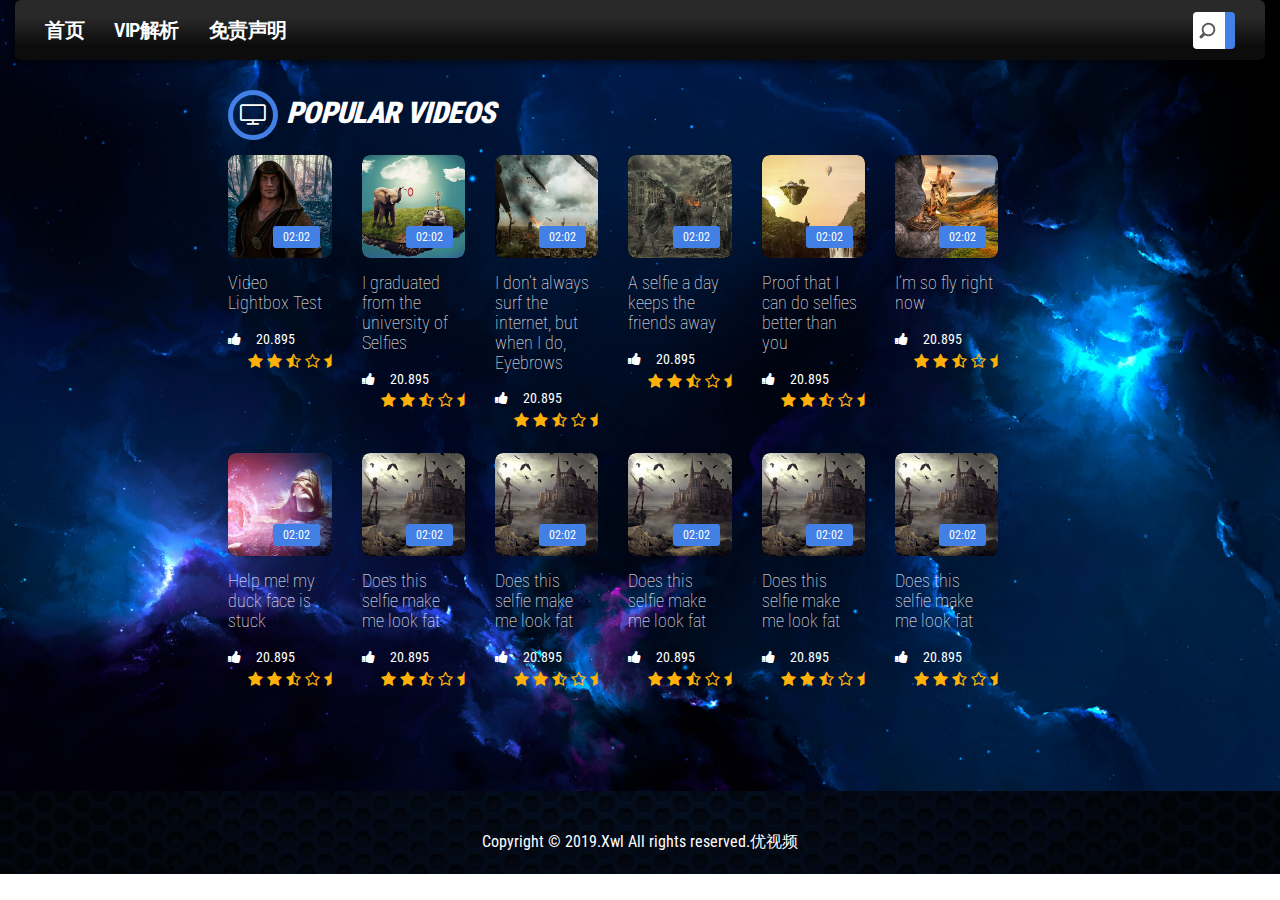
==== index.html @ 3671f860 "init" ====
﻿<!DOCTYPE html>
<html lang="en">
	<head>
		<meta charset="utf-8">
		<meta name="viewport" content="width=device-width, initial-scale=1">
		<meta name="description" content="">
		<meta name="author" content="OrcasThemes">
		<meta http-equiv="X-UA-Compatible" content="IE=Edge" />
		<title>Home</title>
		<!-- Bootstrap core CSS -->
		<link href="css/bootstrap.css" rel="stylesheet">
		<!-- Custom styles for this template -->
		<link rel="stylesheet" href="css/screen.css">
		<link rel="stylesheet" href="css/animation.css">
		<!--[if IE 7]>

		<![endif]-->
		<link rel="stylesheet" href="css/font-awesome.css">
		<!--[if lt IE 8]>
		<link rel="stylesheet" href="css/ie.css" type="text/css" media="screen, projection">
		<![endif]-->
		<link href="css/lity.css" rel="stylesheet">
	</head>
	<body>
		<!-- HOME 1 -->
		<div id="home1" class="container-fluid standard-bg">
		<!--<div id="home1" class="container-fluid">-->
		 <!-- HEADER -->
		 <!--<div class="row header-top">-->
			<!--<div class="col-lg-3 col-md-6 col-sm-5 col-xs-8">-->
			   <!--<a class="main-logo" href="#"><img src="img/main-logo.png" class="main-logo img-responsive" alt="Muvee Reviews" title="Muvee Reviews"></a>-->
			<!--</div>-->
		 <!--</div>-->
		 <!-- MENU -->
		 <div class="row home-mega-menu ">
			<div class="col-md-12">
			   <nav class="navbar navbar-default">
				  <div class="navbar-header">
					 <button class="navbar-toggle" type="button" data-toggle="collapse" data-target=".js-navbar-collapse">
					 <span class="sr-only">Toggle navigation</span>
					 <span class="icon-bar"></span>
					 <span class="icon-bar"></span>
					 <span class="icon-bar"></span>
					 </button>
				  </div>
				  <div class="collapse navbar-collapse js-navbar-collapse megabg dropshd ">
					 <ul class="nav navbar-nav">
						<li><a href="index.html">首页</a></li>
						<li><a href="single-video.html">VIP解析</a></li>
						<li><a href="single-page.html">免责声明</a></li>
					 </ul>
					 <div class="search-block">
						<form>
						   <input type="search" placeholder="Search">
						</form>
					 </div>
				  </div>
				  <!-- /.nav-collapse -->
			   </nav>
			</div>
		 </div>
		 <!-- CORE -->
		 <div class="row">
			<!-- SIDEBAR -->
			<div class="col-lg-2 col-md-4 hidden-sm hidden-xs">
				<!-- ad_left -->
			</div>
			<!-- HOME MAIN POSTS -->
			<div class="col-lg-10 col-md-8">
			   <section id="home-main">
				  <h2 class="icon"><i class="fa fa-television" aria-hidden="true"></i>popular videos</h2>
				  <div class="row">
					 <!-- ARTICLES -->
					 <div class="col-lg-9 col-md-12 col-sm-12">
						<div class="row auto-clear">
						   <article class="col-lg-2 col-md-6 col-sm-4">
							  <!-- POST L size -->
							  <div class="post post-medium">
								 <div class="thumbr">
									<a class="afterglow post-thumb" href="" data-lity>
									   <span class="play-btn-border" title="Play"><i class="fa fa-play-circle headline-round" aria-hidden="true"></i></span>
									   <div class="cactus-note ct-time font-size-1"><span>02:02</span></div>
									   <img class="img-responsive" src="img/thumbs/thumb-s.jpg" alt="#">
									</a>
								 </div>
								 <div class="infor">
									<h4>
									   <a class="title" href="#">Video Lightbox Test</a>
									</h4>
									<span class="posts-txt" title="Posts from Channel"><i class="fa fa-thumbs-up" aria-hidden="true"></i>20.895</span>
									<div class="ratings">
									   <i class="fa fa-star" aria-hidden="true"></i>
									   <i class="fa fa-star" aria-hidden="true"></i>
									   <i class="fa fa-star-half-o" aria-hidden="true"></i>
									   <i class="fa fa-star-o"></i>
									   <i class="fa fa-star-half"></i>
									</div>
								 </div>
							  </div>
						   </article>
						   <article class="col-lg-2 col-md-6 col-sm-4">
							  <!-- POST L size -->
							  <div class="post post-medium">
								 <div class="thumbr">
									<a class="post-thumb" href="" data-lity>
									   <span class="play-btn-border" title="Play"><i class="fa fa-play-circle headline-round" aria-hidden="true"></i></span>
									   <div class="cactus-note ct-time font-size-1"><span>02:02</span></div>
									   <img class="img-responsive" src="img/thumbs/thumb-s2.jpg" alt="#">
									</a>
								 </div>
								 <div class="infor">
									<h4>
									   <a class="title" href="#">I graduated from the university of Selfies</a>
									</h4>
									<span class="posts-txt" title="Posts from Channel"><i class="fa fa-thumbs-up" aria-hidden="true"></i>20.895</span>
									<div class="ratings">
									   <i class="fa fa-star" aria-hidden="true"></i>
									   <i class="fa fa-star" aria-hidden="true"></i>
									   <i class="fa fa-star-half-o" aria-hidden="true"></i>
									   <i class="fa fa-star-o"></i>
									   <i class="fa fa-star-half"></i>
									</div>
								 </div>
							  </div>
						   </article>
						   <article class="col-lg-2 col-md-6 col-sm-4">
							  <!-- POST L size -->
							  <div class="post post-medium">
								 <div class="thumbr">
									<a class="post-thumb" href="" data-lity>
									   <span class="play-btn-border" title="Play"><i class="fa fa-play-circle headline-round" aria-hidden="true"></i></span>
									   <div class="cactus-note ct-time font-size-1"><span>02:02</span></div>
									   <img class="img-responsive" src="img/thumbs/thumb-s3.jpg" alt="#">
									</a>
								 </div>
								 <div class="infor">
									<h4>
									   <a class="title" href="#">I don’t always surf the internet, but when I do, Eyebrows</a>
									</h4>
									<span class="posts-txt" title="Posts from Channel"><i class="fa fa-thumbs-up" aria-hidden="true"></i>20.895</span>
									<div class="ratings">
									   <i class="fa fa-star" aria-hidden="true"></i>
									   <i class="fa fa-star" aria-hidden="true"></i>
									   <i class="fa fa-star-half-o" aria-hidden="true"></i>
									   <i class="fa fa-star-o"></i>
									   <i class="fa fa-star-half"></i>
									</div>
								 </div>
							  </div>
						   </article>
						   <article class="col-lg-2 col-md-6 col-sm-4">
							  <!-- POST L size -->
							  <div class="post post-medium">
								 <div class="thumbr">
									<a class="post-thumb" href="" data-lity>
									   <span class="play-btn-border" title="Play"><i class="fa fa-play-circle headline-round" aria-hidden="true"></i></span>
									   <div class="cactus-note ct-time font-size-1"><span>02:02</span></div>
									   <img class="img-responsive" src="img/thumbs/thumb-s4.jpg" alt="#">
									</a>
								 </div>
								 <div class="infor">
									<h4>
									   <a class="title" href="#">A selfie a day keeps the friends away</a>
									</h4>
									<span class="posts-txt" title="Posts from Channel"><i class="fa fa-thumbs-up" aria-hidden="true"></i>20.895</span>
									<div class="ratings">
									   <i class="fa fa-star" aria-hidden="true"></i>
									   <i class="fa fa-star" aria-hidden="true"></i>
									   <i class="fa fa-star-half-o" aria-hidden="true"></i>
									   <i class="fa fa-star-o"></i>
									   <i class="fa fa-star-half"></i>
									</div>
								 </div>
							  </div>
						   </article>
						   <article class="col-lg-2 col-md-6 col-sm-4">
							  <!-- POST L size -->
							  <div class="post post-medium">
								 <div class="thumbr">
									<a class="post-thumb" href="" data-lity>
									   <span class="play-btn-border" title="Play"><i class="fa fa-play-circle headline-round" aria-hidden="true"></i></span>
									   <div class="cactus-note ct-time font-size-1"><span>02:02</span></div>
									   <img class="img-responsive" src="img/thumbs/thumb-s5.jpg" alt="#">
									</a>
								 </div>
								 <div class="infor">
									<h4>
									   <a class="title" href="#">Proof that I can do selfies better than you</a>
									</h4>
									<span class="posts-txt" title="Posts from Channel"><i class="fa fa-thumbs-up" aria-hidden="true"></i>20.895</span>
									<div class="ratings">
									   <i class="fa fa-star" aria-hidden="true"></i>
									   <i class="fa fa-star" aria-hidden="true"></i>
									   <i class="fa fa-star-half-o" aria-hidden="true"></i>
									   <i class="fa fa-star-o"></i>
									   <i class="fa fa-star-half"></i>
									</div>
								 </div>
							  </div>
						   </article>
						   <article class="col-lg-2 col-md-6 col-sm-4">
							  <!-- POST L size -->
							  <div class="post post-medium">
								 <div class="thumbr">
									<a class="post-thumb" href="" data-lity>
									   <span class="play-btn-border" title="Play"><i class="fa fa-play-circle headline-round" aria-hidden="true"></i></span>
									   <div class="cactus-note ct-time font-size-1"><span>02:02</span></div>
									   <img class="img-responsive" src="img/thumbs/thumb-s6.jpg" alt="#">
									</a>
								 </div>
								 <div class="infor">
									<h4>
									   <a class="title" href="#">I’m so fly right now</a>
									</h4>
									<span class="posts-txt" title="Posts from Channel"><i class="fa fa-thumbs-up" aria-hidden="true"></i>20.895</span>
									<div class="ratings">
									   <i class="fa fa-star" aria-hidden="true"></i>
									   <i class="fa fa-star" aria-hidden="true"></i>
									   <i class="fa fa-star-half-o" aria-hidden="true"></i>
									   <i class="fa fa-star-o"></i>
									   <i class="fa fa-star-half"></i>
									</div>
								 </div>
							  </div>
						   </article>
						   <article class="col-lg-2 col-md-6 col-sm-4">
							  <!-- POST L size -->
							  <div class="post post-medium">
								 <div class="thumbr">
									<a class="post-thumb" href="" data-lity>
									   <span class="play-btn-border" title="Play"><i class="fa fa-play-circle headline-round" aria-hidden="true"></i></span>
									   <div class="cactus-note ct-time font-size-1"><span>02:02</span></div>
									   <img class="img-responsive" src="img/thumbs/thumb-s7.jpg" alt="#">
									</a>
								 </div>
								 <div class="infor">
									<h4>
									   <a class="title" href="#">Help me! my duck face is stuck</a>
									</h4>
									<span class="posts-txt" title="Posts from Channel"><i class="fa fa-thumbs-up" aria-hidden="true"></i>20.895</span>
									<div class="ratings">
									   <i class="fa fa-star" aria-hidden="true"></i>
									   <i class="fa fa-star" aria-hidden="true"></i>
									   <i class="fa fa-star-half-o" aria-hidden="true"></i>
									   <i class="fa fa-star-o"></i>
									   <i class="fa fa-star-half"></i>
									</div>
								 </div>
							  </div>
						   </article>
						   <article class="col-lg-2 col-md-6 col-sm-4">
							  <!-- POST L size -->
							  <div class="post post-medium">
								 <div class="thumbr">
									<a class="post-thumb" href="" data-lity>
									   <span class="play-btn-border" title="Play"><i class="fa fa-play-circle headline-round" aria-hidden="true"></i></span>
									   <div class="cactus-note ct-time font-size-1"><span>02:02</span></div>
									   <img class="img-responsive" src="img/thumbs/thumb-s8.jpg" alt="#">
									</a>
								 </div>
								 <div class="infor">
									<h4>
									   <a class="title" href="#">Does this selfie make me look fat</a>
									</h4>
									<span class="posts-txt" title="Posts from Channel"><i class="fa fa-thumbs-up" aria-hidden="true"></i>20.895</span>
									<div class="ratings">
									   <i class="fa fa-star" aria-hidden="true"></i>
									   <i class="fa fa-star" aria-hidden="true"></i>
									   <i class="fa fa-star-half-o" aria-hidden="true"></i>
									   <i class="fa fa-star-o"></i>
									   <i class="fa fa-star-half"></i>
									</div>
								 </div>
							  </div>
						   </article>
						   <article class="col-lg-2 col-md-6 col-sm-4">
							  <!-- POST L size -->
							  <div class="post post-medium">
								 <div class="thumbr">
									<a class="post-thumb" href="" data-lity>
									   <span class="play-btn-border" title="Play"><i class="fa fa-play-circle headline-round" aria-hidden="true"></i></span>
									   <div class="cactus-note ct-time font-size-1"><span>02:02</span></div>
									   <img class="img-responsive" src="img/thumbs/thumb-s8.jpg" alt="#">
									</a>
								 </div>
								 <div class="infor">
									<h4>
									   <a class="title" href="#">Does this selfie make me look fat</a>
									</h4>
									<span class="posts-txt" title="Posts from Channel"><i class="fa fa-thumbs-up" aria-hidden="true"></i>20.895</span>
									<div class="ratings">
									   <i class="fa fa-star" aria-hidden="true"></i>
									   <i class="fa fa-star" aria-hidden="true"></i>
									   <i class="fa fa-star-half-o" aria-hidden="true"></i>
									   <i class="fa fa-star-o"></i>
									   <i class="fa fa-star-half"></i>
									</div>
								 </div>
							  </div>
						   </article>
						   <article class="col-lg-2 col-md-6 col-sm-4">
							  <!-- POST L size -->
							  <div class="post post-medium">
								 <div class="thumbr">
									<a class="post-thumb" href="" data-lity>
									   <span class="play-btn-border" title="Play"><i class="fa fa-play-circle headline-round" aria-hidden="true"></i></span>
									   <div class="cactus-note ct-time font-size-1"><span>02:02</span></div>
									   <img class="img-responsive" src="img/thumbs/thumb-s8.jpg" alt="#">
									</a>
								 </div>
								 <div class="infor">
									<h4>
									   <a class="title" href="#">Does this selfie make me look fat</a>
									</h4>
									<span class="posts-txt" title="Posts from Channel"><i class="fa fa-thumbs-up" aria-hidden="true"></i>20.895</span>
									<div class="ratings">
									   <i class="fa fa-star" aria-hidden="true"></i>
									   <i class="fa fa-star" aria-hidden="true"></i>
									   <i class="fa fa-star-half-o" aria-hidden="true"></i>
									   <i class="fa fa-star-o"></i>
									   <i class="fa fa-star-half"></i>
									</div>
								 </div>
							  </div>
						   </article>
						   <article class="col-lg-2 col-md-6 col-sm-4">
							  <!-- POST L size -->
							  <div class="post post-medium">
								 <div class="thumbr">
									<a class="post-thumb" href="" data-lity>
									   <span class="play-btn-border" title="Play"><i class="fa fa-play-circle headline-round" aria-hidden="true"></i></span>
									   <div class="cactus-note ct-time font-size-1"><span>02:02</span></div>
									   <img class="img-responsive" src="img/thumbs/thumb-s8.jpg" alt="#">
									</a>
								 </div>
								 <div class="infor">
									<h4>
									   <a class="title" href="#">Does this selfie make me look fat</a>
									</h4>
									<span class="posts-txt" title="Posts from Channel"><i class="fa fa-thumbs-up" aria-hidden="true"></i>20.895</span>
									<div class="ratings">
									   <i class="fa fa-star" aria-hidden="true"></i>
									   <i class="fa fa-star" aria-hidden="true"></i>
									   <i class="fa fa-star-half-o" aria-hidden="true"></i>
									   <i class="fa fa-star-o"></i>
									   <i class="fa fa-star-half"></i>
									</div>
								 </div>
							  </div>
						   </article>
						   <article class="col-lg-2 col-md-6 col-sm-4">
							  <!-- POST L size -->
							  <div class="post post-medium">
								 <div class="thumbr">
									<a class="post-thumb" href="" data-lity>
									   <span class="play-btn-border" title="Play"><i class="fa fa-play-circle headline-round" aria-hidden="true"></i></span>
									   <div class="cactus-note ct-time font-size-1"><span>02:02</span></div>
									   <img class="img-responsive" src="img/thumbs/thumb-s8.jpg" alt="#">
									</a>
								 </div>
								 <div class="infor">
									<h4>
									   <a class="title" href="#">Does this selfie make me look fat</a>
									</h4>
									<span class="posts-txt" title="Posts from Channel"><i class="fa fa-thumbs-up" aria-hidden="true"></i>20.895</span>
									<div class="ratings">
									   <i class="fa fa-star" aria-hidden="true"></i>
									   <i class="fa fa-star" aria-hidden="true"></i>
									   <i class="fa fa-star-half-o" aria-hidden="true"></i>
									   <i class="fa fa-star-o"></i>
									   <i class="fa fa-star-half"></i>
									</div>
								 </div>
							  </div>
						   </article>
						</div>
						<div class="clearfix spacer"></div>
					 </div>
					 <!-- RIGHT ASIDE -->
					 <div class="col-lg-3 hidden-md col-sm-12 text-center top-sidebar">
						<!-- ad_right -->
					 </div>
				  </div>
			   </section>
			</div>
		 </div>
		</div>
		<!-- BOTTOM BANNER -->
		<div id="bottom-banner" class="container text-center" style="display: none;">
			<!-- ad_bottom -->
		</div>
		<!-- FOOTER -->
		<div id="footer" class="container-fluid footer-background">
		 <div class="container">
			<footer>
			   <div class="row copyright-bottom text-center">
				  <div class="col-md-12 text-center">
					 <p style="margin: 0">Copyright &copy; 2019.Xwl All rights reserved.<a target="_blank" href="http://www.yoviptv.com">优视频</a></p>
				  </div>
			   </div>
			</footer>
		 </div>
		</div>
		<!-- JAVA SCRIPT -->
		<!-- jQuery (necessary for Bootstrap's JavaScript plugins) -->
		<script src="js/jquery-1.12.1.min.js"></script>
		<script src="js/bootstrap.min.js"></script>
		<script src="js/lity.js"></script>
		<script>
		 $(".nav .dropdown").hover(function() {
		   $(this).find(".dropdown-toggle").dropdown("toggle");
		 });
		</script>
	</body>
</html>
---- css/screen.css ----
@charset "utf-8";
/* CSS Document */
/* -----------------------------------------------------------------------
 OrcasThemes Muvee Reviews - Video Magazine Bootstrap HTML5 template 1.0.1
 &copy; Copyright 2017 - Design and Sitebuild
 Web - www.orcaslabs.com
 Envato Author - http://themeforest.net/user/orcasthemes
----------------------------------------------------------------------- */

/* screen.css */
@import url('https://fonts.googleapis.com/css?family=Roboto+Condensed:400,700|Roboto:400,500,700,900');

@font-face {
  font-family: 'FontAwesome';
  src: url('../font/fontawesome-webfont.eot?v=3.0.1');
  src: url('../font/fontawesome-webfont.eot?#iefix&v=3.0.1') format('embedded-opentype'),
    url('../font/fontawesome-webfont.woff?v=3.0.1') format('woff'),
    url('../font/fontawesome-webfont.ttf?v=3.0.1') format('truetype');
  font-weight: normal;
  font-style: normal;
}


/* COLOR SETUP */
:root {
  --primary-color: #4280e6;
  --secondary-color: #75a9ff;
  --third-color: #0d0d0d;
  --primary-bgcolor: #000;
  --ratingstars-color: #ffb109;
}

a {
    color: #fff;
    text-decoration: none;
	outline: none;
}

a:hover, a:active, a:focus {
  outline: none;
}

input::-moz-focus-inner { 
  border: 0; 
}

object, embed { 
  outline: 0;
}

.fa {
	
}

a:hover, a:focus {
    color: #fff;
    text-decoration: none;
}

/* BASE */
html, body { height: 100% !important; height:auto; margin: 0 auto;  background-color: var(--primary-bgcolor, #000);}
html { font-size:100%; }
body {font-size:16px;color:#fff;font-family: 'Roboto Condensed', sans-serif;background-color: #ffffff;text-decoration:none;margin:0;padding:0;}


h1,h2,h3,h4,h5,h6 {
	font-family: 'Roboto Condensed', sans-serif;
	font-weight:lighter;
}

h4 {
	margin:15px 0;
}

h2 {
	font-weight:900 !important;
	text-transform:uppercase;
	font-size:30px;
	letter-spacing: -0.6px;
	margin:10px 0;
	display:inline-block;
}

h2.title {	
	border-left:7px solid var(--primary-color);
	padding-left:10px;
	font-weight:900 !important;
    transform: skew(-15deg);
    -webkit-transform: skew(-15deg);
    -moz-transform: skew(-15deg);
    -o-transform: skew(-15deg);
    -ms-transform: skew(-15deg);
	text-transform:uppercase;
	font-size:30px;
	letter-spacing: -0.6px;
	margin:30px 0;
}

h2.icon {
	border-left:0;
	padding-left:0;
	font-weight:900 !important;
    transform: skew(-15deg);
    -webkit-transform: skew(-15deg);
    -moz-transform: skew(-15deg);
    -o-transform: skew(-15deg);
    -ms-transform: skew(-15deg);
	text-transform:uppercase;
	font-size:30px;
	letter-spacing: -0.6px;
	margin:0px 0px 15px 0;
}

h2.icon i {
	transform: skew(15deg);
    -webkit-transform: skew(15deg);
    -moz-transform: skew(15deg);
    -o-transform: skew(15deg);
    -ms-transform: skew(15deg);
	display:inline-block;
	border:5px solid var(--primary-color);
	font-size:24px !important;
	margin-right:10px;
	border-radius:50%;
	color:#fff;
	transition: all 0.1s linear 0s;
	padding-top:7px;
	vertical-align: middle;
	text-align:center;
	width:50px;
	height:50px;
}

h2.icon:hover i {
	border:5px solid var(--secondary-color);
}

aside h2.title {margin:15px 0;}

h2.main-head-title {display:block; margin-top:0; margin-left: 8px;}

/* CLEARFIX */
.clearfix:after {content : "."; display : block; clear : both; visibility : hidden; line-height : 0; height : 0;}

section {margin:10px 0; display:block;}
.spacer {height:1px; margin:10px 0; padding:10px 0; display:inline-block; width:100%;}

.dir-right {float:right;}

.header-top {
	/*
	background:#0d0d0d url('../img/backgrounds/top-background-img.jpg') no-repeat center top fixed;
    background-repeat: no-repeat;
	*/
	
	border-top: 5px solid var(--primary-color);
	padding-top:15px;
}

.main-logo {
	display:inline-block;
	margin-top:15px;
	margin-bottom:15px;
	
}

.banner-l {display:inline-block; text-align:center;}


/* BACKGROUNDS */
.standard-bg{
	padding-top:0px;
	/*background:#080b12 url('../img/backgrounds/blue-background-img.jpg') no-repeat center top fixed;*/
	background:#080b12 url('../img/bk1.jpg') no-repeat center top fixed;
    -webkit-background-size: cover;
    -moz-background-size: cover;
    background-size: cover;
    -o-background-size: cover;
	background-attachment: fixed;
    background-position: center;
    background-repeat: no-repeat;
	padding-bottom: 30px;
}

.channels-bg {
	background:#080b12 url('../img/backgrounds/bottom-bg-img.png') no-repeat center top fixed;
    background-repeat: no-repeat;
	background-size:cover;
	border-top: 5px solid var(--primary-color);
}

.footer-background {
	padding-top:80px;
	padding-bottom:80px;
	background:#080b12 url('../img/backgrounds/bottom-bg-img.png') no-repeat center center fixed;
    -webkit-background-size: cover;
    -moz-background-size: cover;
    background-size: cover;
    -o-background-size: cover;
	 background-attachment: fixed;
    background-position: center;
    background-repeat: no-repeat;
}

.featured-bg {
	padding-top:80px;
	padding-bottom:80px;
	background:#080b12 url('../img/backgrounds/bottom-bg-img.png') no-repeat center center fixed;
    -webkit-background-size: cover;
    -moz-background-size: cover;
    background-size: cover;
    -o-background-size: cover;
	 background-attachment: fixed;
    background-position: center;
    background-repeat: no-repeat;
}

.review-bg {
	background: #080b12 url('../img/backgrounds/review-background-img.jpg') no-repeat center top fixed;
    background-repeat: no-repeat;
}



#bottom-banner {padding:50px;}
#review aside {margin-top:0;}

/* MISC */
.ratings {
	display:block;
	color: var(--ratingstars-color);
	margin:20px 0;
}

.play-btn {
	padding:18px 20px;
	border-radius:50%;
	background: rgba(0, 0, 0, 0.4);
	display:inline-block;
	z-index:999;
	
	transition: all 0.1s linear 0s;
}

.play-btn-border {
	background: rgba(0, 0, 0, 0.6);
	border-radius:50%;
	padding:15px 0px;
	display:inline-block;
	z-index:2;
	opacity:0;
	position: absolute;
	left:50%;
	top:50%;
	transition: all 0.1s linear 0s;
	transform: translate(-50%, -50%) scale(1.4, 1.4);
}

.post:hover .play-btn-border {
	opacity:1;
	transform: translate(-50%, -50%) scale(1, 1);
}

.play-btn-border i:hover {
	border:5px solid var(--secondary-color);
	padding:10px 14px;
	border-radius:50%;
	color:#fff;
}

.fa-play-circle {
	color:#fff;
	border:10px;
	font-size:36px !important;
	transition: all 0.1s linear 0s;
}

.post:hover .fa-play-circle{
	color:#fff;
}

.post:hover .play-btn {
	background: rgba(0, 0, 0, 0.8);
	opacity:1;
} 

.skew-btn {
	font-family: 'Roboto Condensed', sans-serif;
	color:#0d0d0d;
	padding:5px 10px;
	background: var(--secondary-color);
	transform: skew(-15deg);
    -webkit-transform: skew(-15deg);
    -moz-transform: skew(-15deg);
    -o-transform: skew(-15deg);
    -ms-transform: skew(-15deg);
	text-transform:uppercase;
	font-size:14px;
	display:inline-block;
	font-weight:600;
	transition: all 0.1s linear 0s;
}


/* COMMENTS */
.widget-area {
	background-color: transparent;
	display:block;
}
.comment-box-control {
	display:inline-block;
	padding:15px;
	width:100%;
}
.status-upload {
	background-color: rgba(7,7,7, 0.7);
	display:inline-block;
	width: 100%;
	border-radius: 8px;
}
.status-upload form {
	float: left;
	width: 100%;
}
.status-upload form textarea {
	background: none repeat scroll 0 0 #fff;
	border: medium none;
	color: #777777;
	float: left;
	font-size: 16px;
	height: 142px;
	letter-spacing: 0.3px;
	padding: 20px;
	width: 100%;
	resize:vertical;
	outline:none;
	border: 1px solid #ddd;
}

.status-upload ul {
	float: left;
	list-style: none outside none;
	margin: 0;
	padding: 0;
	width: auto;
}
.status-upload ul > li {
	float: left;
	margin:5px;
}
.status-upload ul > li > a {
	color: #777777;
	display:inline-block;
	font-size: 16px;
	padding: 15px;
	text-align: center;
	-webkit-transition: all 0.4s ease 0s;
	-moz-transition: all 0.4s ease 0s;
	-ms-transition: all 0.4s ease 0s;
	-o-transition: all 0.4s ease 0s;
	transition: all 0.4s ease 0s;
	cursor: pointer;
	border-radius:50%;
	width:50px;
	height:50px;
}
.status-upload ul > li > a:hover {
	background-color: var(--primary-color);
	color: #fff;
	border-radius:100%;
}
.status-upload form button {
	border: medium none;
	color: #fff;
	font-size: 16px;
	letter-spacing: 0.3px;
	margin:0;
	padding: 10px 15px;
	border-radius:0;
	background: var(--primary-color);
	text-transform:uppercase;
	transition: all 0.1s linear 0s;
	border-radius:8px;
}

.status-upload form button:hover {
	background:#fff;
	color:#777777;
}



.status-upload form button > i {
	margin-right: 7px;
}

/* COMMENT PANELS */
.comment-posts {
	display:inline-block;
	width:100%;
	margin: 20px 0;
}
.comment-posts .thumbnail {
	padding:0;
	border-radius:0;
	background: transparent;
    border: 0;
}
.comment-posts article {
	margin-bottom:20px;
	display:inline-block;
}
.panel {
	border-radius:0;
	font-size:16px;
	color:#1a1a1a;
	border:none;
	border-radius:8px;
}
.panel-heading {
	border:none;
	border-radius:0;
	background: var(--primary-color) !important;
	color:#fff !important;
	border-radius:8px 8px 0 0;
}


.panel>.panel-heading:before{
	border-right-color:#ddd;
	border-width:8px;
}

.comment-posts img.user-photo  {border-radius:100%;}


/* CAROUSEL */
.carousel-control-box {position:relative; float:right;}
.carousel-control {text-shadow: 0 0 0; width:auto; position:relative; color:#fff; opacity:1;}
.carousel-control:hover, .carousel-control:focus {
	color: var(--secondary-color);
}
.carousel-control i {font-size:24px;}
.carousel-control.left, .carousel-control.right {background:rgba(0, 0, 0, 0) none repeat scroll 0 0; margin:0 10px;}
.carousel {display:block; margin:20px 0;}
.carousel-indicators {width:auto; margin:20px 0 !important; padding:0; float: left; position:absolute; left:-40px; top:40%;}

.carousel-indicators li {display:block; margin:5px 0; height:12px; width:12px;}
.carousel-inner {margin:15px 0 30px 0; display:inline-block; 
    padding-right: 10px;
    padding-left: 10px;}
.carousel-indicators li {border:3px solid var(--primary-color);  transition: all 0.1s linear 0s;}
.carousel-indicators .active {border:3px solid var(--secondary-color); margin:5px 0; background:transparent;}

.carousel-inner .item {padding-top: 10px;}

/* CHANNELS ****************/
.posts-channel {
	color:#fff;
	font-size:14px;
	text-align:left;
}

.posts-channel i {
	color: var(--primary-color);
	padding-right:15px;
}

.-right-posts .thumbr {
	width:50%;
}

.mbm {margin-bottom:20px;}


/* POSTS *******************/


#home-main2 article:nth-child(3n+1) {
    clear: left;
}

#home-main3 article:nth-child(3n+1) {
    clear: left;
}

#home-main4 article:nth-child(6n+1) {
    clear: left;
}

#home-main5 article:nth-child(6n+1) {
    clear: left;
}



#home-main article,
#home-main2 article,
#home-main3 article,
#home-main4 article,
#home-main5 article,
#channels article,
#main-reviews article {margin-bottom:20px;}
#home-carousel {margin-top:0;}
#home-carousel .carousel-inner {margin-top:0;}
#home-carousel .carousel-control-box {
    position: absolute;
    z-index: 20;
    right: 0;
    padding: 25px;
}

a.title {opacity:1; transition: all 0.1s linear 0s;}
a.title:hover {opacity:0.6}


a.post-thumb {
    background-color: #000000;
    display: block;
    overflow: hidden;
	position:relative;
	border-radius:8px;
	-webkit-transform: translate3d(0,0,0);
	-moz-transform: translate3d(0,0,0);
	-ms-transform: translate3d(0,0,0);
	-o-transform: translate3d(0,0,0);
	transform: translate3d(0,0,0);
}
.post {transition: all 0.1s linear 0s;}
.post:hover img { opacity: 0.4; -moz-opacity:0.4; -webkit-opacity:0.4; filter: alpha(opacity=40); transform: scale(1.2); border-radius: 8px; }
.post img {opacity: 1; transition: all 0.1s linear 0s;}
.thumbr img { width: 100%; border-radius: 8px;

}



.post:hover  .thumbr {transition: all 0.1s linear 0s; z-index:999; transform: scale(1.02); }

.post:hover .thumbr {
	-webkit-box-shadow: 0px 30px 13px -21px rgba(0,0,0,1);
	-moz-box-shadow: 0px 30px 13px -21px rgba(0,0,0,1);
	box-shadow: 0px 30px 13px -21px rgba(0,0,0,1);
}

.headline-round {
	border:5px solid var(--primary-color);
	padding:10px 14px;
	border-radius:50%;
	color:#fff;
}

.posts-txt {color:#fff; font-size:14px; text-align:left; }
.posts-txt i {color:#fff; padding-right:15px; }
.fa-thumbs-up { color:#fff;}
.infor .ratings {float:right; display:inline-block; margin:0;}

/* VIDEO TIME */
.cactus-note.ct-time {
    left: auto;
    margin-left: auto;
    margin-right: 12px;
    right: 0;
	font-size:12px;
}

.cactus-note {
    background-color: var(--primary-color);
    bottom: 0;
    color: #fff;
    left: 0;
    line-height: 1;
    margin-bottom: 10px;
    margin-left: 10px;
	margin-right:15px;
    padding: 5px 10px;
    position: absolute;
	z-index:500;
	border-radius:3px;
}

/* MAIN ROLL */
#editor-choice article { margin-bottom:40px;}
#editor-choice article:nth-child(2n+1) { clear: left;}
#main-roll-1 h2 {margin-top:0;}
#myCarousel3 h2 {margin-top:0;}
.tab-pane .post {margin-bottom:40px;}

.reviews .thumbr {
    border-radius: 100%;
    border:7px solid var(--primary-color);
	overflow:hidden;
	background-size: cover;
}

.reviews .thumbr:hover {
    border-radius: 100%;
    border:7px solid var(--secondary-color);
	overflow:hidden;
	transform: scale(1);
}

.reviews .thumbr img {
	display:block;
	min-width: 100%;
    min-height: 100%;
	border-radius:100%;
	overflow:hidden;
}

.review-number {
	position:absolute;
	color:#fff;
	font-size:24px;
	font-weight:600;
	padding:15px 0px;
	display:inline-block;
	z-index:999;
	opacity:0;
	position: absolute;
	left:43%;
	top:37%;
	transition: all 0.2s linear 0s;
}

.post:hover .review-number {opacity:1;}
.reviews .post {text-align:center; }
.reviews .post .infor .ratings {float:none;}
.flag i {position:absolute; left:-26px; top:-7px;}
.flag1 {border-left: 30px solid var(--secondary-color);}
.flag {
    border-bottom: 30px solid transparent;
    border-left: 30px solid var(--secondary-color);
    border-top: 30px solid transparent;
    height: 0;
    width: 0;
	position: absolute;
    top: 40px;
    z-index: 100;
}

/* BANNERS */
.banner-md {margin:25px 0; display:block;}
#featured-video h2.title {border-left:7px solid var(--secondary-color);}
#main, #tabs, #footer {padding:20px 0;}

/* BOOTSTRAP TABS */
.nav-tabs > li.active > a, .nav-tabs > li.active > a:hover, .nav-tabs > li.active > a:focus {
	background:transparent;
	border:0;
	color:#fff;
}

.nav-tabs > li.active > a h2.title, .nav-tabs > li.active > a:hover h2.title, .nav-tabs > li.active > a:focus h2.title {
	border-left:7px solid var(--secondary-color);
}

.nav-tabs > li {
	float:none;
	display:inline-block;
}
.nav-tabs > li > a {
	border:0;
	color:#fff;
	border-radius:0;
	transition: all 0.1s linear 0s;
}
.nav-tabs > li > a:hover, .nav-tabs > li > a:focus {
	background:transparent;
	border:0;
}

.nav-tabs > li > a > h2.title {
	transition: all 0.1s linear 0s;
}
.nav-tabs > li > a:hover h2.title {
	border-left:7px solid var(--secondary-color);
	color: var(--secondary-color);
}
.nav-tabs {
	border:0;
}

.dark-bg {
	background-color: rgba(7,7,7, 0.7);
}




/* FOOTER */
footer .post-medium {margin-bottom:20px;}
ul.footer-menu-links { list-style: outside none none;margin: 25px 0; padding: 0;}
ul.footer-menu-links li::before { color: #8e8e8e; font-size: 11px; padding-right: 20px;}
ul.footer-menu-links li {margin-bottom: 30px;}
ul.footer-menu-links li a {
    color: #fff;
    text-decoration: none;
	font-family: 'Roboto Condensed', sans-serif;
	font-weight:500;
	text-transform:uppercase;
	transition: all 0.1s linear 0s;
}
ul.footer-menu-links li:hover a,
ul.footer-menu-links li:hover::before {color: var(--secondary-color);}

ul.footer-tags {display:block; list-style:none; padding:0; margin: 10px 0;}
ul.footer-tags li {display:inline-block; background:#373737; margin:5px; padding:6px 12px; border-radius:4px;}
ul.footer-tags li a { color:#fff;  font-size:14px; line-height: 18px; text-decoration:none; text-align:center;}
ul.footer-tags li:hover {background: var(--secondary-color); text-decoration:none; transition: all 0.1s linear 0s;}

.footer-logo {margin-left:40%;display:block;margin-top:30px;margin-bottom:30px;}
.copyright-bottom {padding-top:20px;}



.navbar-nav {margin:0;}

.home-mega-menu .social {float:right; margin:10px;}

.sidebar-search {display:inline-block; margin-bottom:25px;}
.search-panel {display:block;}
.sidebar article,
footer article {margin-bottom:20px;}



.thumbr, .infor {display:block;border-radius: 8px;}

/* INPUTS */
input, select, textarea {
	border:1px solid #fff;
    border-bottom: 3px solid var(--primary-color);
    color: #595959;
    display: block;
    float: left;
    font-size: 16px;
    height: auto;
    padding: 12px;
    transition: all 0.2s linear 0s;
    unicode-bidi: embed;
    width: 100%;
	background: transparent;
	font-style:italic;
	border-radius:8px;
}

input[type=text]:focus, input[type=password]:focus, input[type=url]:focus, input[type=email]:focus, input.text:focus, input.title:focus, textarea:focus {color:#ffffff; border-bottom:3px solid var(--secondary-color);}
input.search:focus { color:#ffffff !important; }

/* -- SEARCH FORM --*/
.search-block {display:block; margin-top:20px; margin-right: 15px; margin-left: 15px;}
input[type=search] {-webkit-appearance: textfield;-webkit-box-sizing: content-box;font-family: inherit;font-size: 100%;}
input[type=search] {
	background: #fff url("../img/search-icon.png") no-repeat 5px 10px;
	border: 0;
	padding: 7px 7px 7px 25px;
	width: 0px;
	font-size:16px;
	-webkit-transition: all .5s;
	-moz-transition: all .5s;
	transition: all .5s;
	border-radius:4px;

	border-right:10px solid var(--primary-color);
}
input[type=search]:focus {width: 130px; background-color: #fff; font-size:16px; }
input:-moz-placeholder {color: #fff;}
input::-webkit-input-placeholder {color: #fff;}
input::-webkit-search-decoration,
input::-webkit-search-cancel-button {
	display: none;
}

.search-block {
    display: inline-block;
    margin-left: 15px;
    margin-right: 15px;
    margin-top: 12px;
	float:right;
}

.up-text {
    bottom: 0;
    float: left;
    height: auto;
    padding: 2em;
    position: absolute;
    width: 100%;
    z-index: 999;
}

span.m-tag {
    border: 1px solid #fff;
    color: #ffffff;
    display: inline-block;
    font-size: 12px;
    padding: 10px 15px;
    text-transform: uppercase;
    transition: all 0.2s ease-out 0s;
    width: auto;
    z-index: 999;
}

.flood {
	height: 0;
    left: 50%;
    margin-left: -30px;
    margin-top: -50px;
    position: absolute;
    top: 50%;
    width: 0;
	z-index:999;
	display:inline-block;
}

.metabox {display:block;margin:10px 0 20px 0;}
.metabox .ratings {display:inline-block;margin:5px 0;}
.metabox a {color:#fff;}
.metabox a:hover {color: var(--secondary-color);}


span.meta-i {
	display:inline-block;
	font-size:16px;
	font-weight:400;
	margin-right:30px;
	margin-bottom:15px;
}
span.meta-i i {margin-right:10px;}

.video-info .ratings {
	display:inline-block;
	margin:5px 0;
}
.video-right-banner {
	display:inline-block;
	margin:20px; padding:20px;
	background:rgba(0,0,0,0.4);
}
.video-info ul.social {margin:5px 0;}

.video-info {
	border-top-left-radius: 8px;
	border-top-right-radius: 8px;
	border-bottom-left-radius: 8px;
	border-bottom-right-radius: 8px;
	transition: all 0.2s ease-out 0s;
	background-color: #1e1e1e;
	display:block;
	padding: 20px 20px 20px 20px;
	border-top: 5px solid var(--primary-color);
}

#single-video-wrapper .video-info,
#single-video .video-info,
#single-video-fullwidth-wrapper .video-info,
#single-video-right-sidebar-wrapper .video-info,
#single-video-no-sidebar-wrapper .video-info,
#author-bio-wrapper .video-info  {
	padding: 0px 20px 20px 20px;
}

#category3-section .review-number {
	position:relative;
	display:block;
	opacity:1;
	left:0;
	top:0;
	margin:5px 0;
	font-size:18px;
	padding:5px 0;
}

#review .video-info .social {margin-top:25px;}
.page-info .ratings {display:inline-block;margin:5px 0;}
.page-right-banner {
	display:inline-block;
	margin:20px; padding:20px;
	background:rgba(0,0,0,0.4);
}
.page-info ul.social {margin:5px 0;}

.gap-bottom { margin-bottom: 25px;}
.gap-right {margin-right: 25px;}

blockquote {border-left:3px solid var(--primary-color);}
blockquote footer {color:#fff;}

/* SHARE INPUT */
.share-input {display:inline-block;width:100%;}
.share-input i {position:absolute;}
.sharelinkicon {
    float: right;
    margin-right: 6px;
    margin-top: -35px;
    position: relative;
    z-index: 2;
    color: #fff;
}
.share-input input {
	display: inline-block;
    background: #373737;
	color:#fff;
    margin: 5px;
    padding: 10px 20px;
    border-radius: 4px;
}






.scale-top {margin-top:-199px;}


.social-login {
	display:block;
}

.login-header h2 {
	display:inline-block;
}


.video-embed-box {
	display:block;
	margin-bottom:30px;
	margin-right: -20px;
    margin-left: -20px;
	border-radius: 8px 8px 0 0;
    border-bottom: 5px solid #0d0d0d;
}

.registration .social-login .social-login-btn {
    display:block;
    margin-bottom: 20px;
	border-radius:6px;
	padding:10px;
	opacity:1;
}



.registration .social-login .social-login-btn a {
    display: block;
    font-size: 14px;
    text-transform: capitalize;
    -webkit-border-radius: 4px;
    -moz-border-radius: 4px;
    -ms-border-radius: 4px;
    border-radius: 4px;
    font-weight: bold;
}

.registration .social-login .social-login-btn:hover {
	opacity: 0.8;
	transition: all 0.2s ease-out 0s;
}


.registration .social-login .social-login-btn a i {
    display: inline-block;
    width: 25px;
    line-height: 25px;
    height: 25px;
    text-align: center;
    margin-right: 10px;
    font-size: 16px;

}

.registration .middle-sep{
    margin: 0;
    position: absolute;
    top: 150px;
    left: 30%;
    display:inline-block;
}


.login-inputicon {
    float: none;
	padding:15px;
    position: absolute;
    z-index: 2;
    color: #ddd;
	margin-right:25px;
	border-right:1px solid #ddd;
}



.register-form .checkbox {
	display:inline-block;
}
.checkbox input {margin-left:0; padding-left:0;}
.checkbox input[type="checkbox"] {margin-left:0; padding-left:0; width:20px;}
.checkbox label {padding-left:30px;}
.register-form .input-group {
	margin-bottom:15px;
	display:inline-block;
	width:100%;
}

.register-form input {
	display:inline-block;
	border:1px solid #ddd;
	padding:12px 12px 12px 55px;
	background: #fff;
	border-radius:6px;
}

.login-btn-box {
	text-align:right;
}



.registration .register-form .input-group .input-group-label i {
    color: #6c6c6c;
    font-size: 16px;
}
.review-lines {
	display:block;
}
.rev-box {
    width: 100%;
    background-color: #1e1e1e;
	border-radius:6px;
	display:block;
	margin-bottom:20px;
}

.review-lines span.label {font-size:16px; color:#fff; margin:5px 0;}

.revprogress {
    text-align: right;
    padding-right: 20px;
    line-height: 18px;
    color: white;
	border-radius:6px;
}

.level1 {width: 90%; background-color: #ea0000; background-image: linear-gradient(to bottom, #ea0000, #900000);}
.level2 {width: 80%; background-color: #fcbe16; background-image: linear-gradient(to bottom, #fcbe16, #dd7a0f);}
.level3 {width: 65%; background-color: #6d33ff; background-image: linear-gradient(to bottom, #6d33ff, #2f0696);}

.content-box-opa {
	border: 3px solid var(--primary-color);
    padding: 20px;
    border-radius: 10px;
    margin: 0px;
}

#contact-page form {
	display:inline-block;
}

#comment-form button {
	display:inline-block;
	margin:35px 0 15px 0;
}

#comment-form input, select, textarea {
	border: 0;
    border-bottom: 3px solid #fff;
    color: #595959;
    display: block;
    float: left;
    font-size: 16px;
    height: auto;
    padding: 12px;
    transition: all 0.2s linear 0s;
    unicode-bidi: embed;
    width: 100%;
    background: #fff;
    font-style: italic;
	border-radius:8px;
	margin-bottom:15px;
}

.contact-info {display:block;}
.contact-info ul {
	display:inline-block;
	margin:0;
	padding:0;
}

.contact-info ul li {
	display:block;
	margin:0;
	margin-bottom:8px;
	padding:0;
}

.contact-info ul li {
	font-family: 'Roboto Condensed', sans-serif;
    transition: all 0.1s linear 0s;
	color:#fff;
}

.contact-info ul li ,
.contact-info ul li a {

	color:#fff;
}

.contact-info ul li a:hover {
	color: var(--secondary-color);
}

.contact-info ul li::before {
	font-family: FontAwesome;
    color: #fff;
    font-size: 12px;
    padding-right: 20px;
}

.map-frame {
	border:0;
	border-radius:8px;
	min-height:400px;
}

.map-frame iframe {
	height:500px;
	width:100%;
	border-radius:8px;
}

/* MEGAMENU */
.no-padding {padding-left:-15px; padding-right:-15px; margin-right: 0px;
margin-left: 0px;}

.no-margin { margin-right: -15px;
margin-left: -15px;}


.navbar-nav>li>.dropdown-menu {
  margin-top: 0px;
  padding-top:8px;
  padding-bottom:8px;
  border-top-left-radius: 8px;
  border-top-right-radius: 8px;
  border-bottom-left-radius: 8px;
  border-bottom-right-radius: 8px;
  transition: all 0.2s ease-out 0s;
  background-color: #fff;
}

.dropdown-menu > li > a {
	font-size:18px;
	padding: 10px 80px 10px 30px;
	background-color: #fff;
	transition: all 0.2s ease-in-out;
}

.dropdown-menu > li > a:hover,
.dropdown-menu > li > a:focus {
  color: #fff;
  text-decoration: none;
  background-color: #1e1e1e;
  border-left:8px solid var(--primary-color);
}

.dropdown-menu {left:auto;}

.navbar-toggle {
    position: relative;
    float: right;
    padding: 15px 14px;
    margin-top: 8px;
    margin-right: 15px;
    margin-bottom: 8px;
    background-color: var(--primary-color);
    background-image: none;
    border: 1px solid var(--primary-color);
    border-radius: 4px;
}
.navbar-default .navbar-toggle:hover, .navbar-default .navbar-toggle:focus {background-color: var(--primary-color); border: 1px solid var(--primary-color);}
.navbar-default .navbar-toggle {border-color: var(--primary-color);}
.navbar-default .navbar-toggle .icon-bar {background-color: #fff;}
.navbar-default .navbar-nav>li>a:before {transition: all 0.1s linear 0s;}

.navbar-default .navbar-nav>li>a {
  color:#fff !important;
  font-size:20px;
  letter-spacing:-0.5px;
  font-weight: 600;
  text-transform: uppercase;
  line-height:30px;
  transition: all 0.1s linear 0s;
  background:transparent;
  border-radius:6px;
  padding-top:5px;
  padding-bottom:5px;
  margin-top:10px;
  margin-bottom:10px;
}



.navbar-default .navbar-nav>li>a:hover {
	transition: all 0.1s linear 0s;
	background: var(--primary-color);
	/*
	background: rgb(236,0,0);
	background: -moz-linear-gradient(top,  rgba(236,0,0,1) 0%, rgba(135,0,0,1) 100%);
	background: -webkit-linear-gradient(top,  rgba(236,0,0,1) 0%,rgba(135,0,0,1) 100%);
	background: linear-gradient(to bottom,  rgba(236,0,0,1) 0%,rgba(135,0,0,1) 100%);
	filter: progid:DXImageTransform.Microsoft.gradient( startColorstr='#ec0000', endColorstr='#870000',GradientType=0 );
	*/

	color:#fff;
	border-radius:6px;
}


.navbar-default .navbar-nav > .open > a, .navbar-default .navbar-nav > .open > a:hover, .navbar-default .navbar-nav > .open > a:focus, .navbar-default .navbar-nav > .open > a:active {
	transition: all 0.1s linear 0s;
	background: var(--primary-color);
	/*
	background: rgb(236,0,0);
	background: -moz-linear-gradient(top,  rgba(236,0,0,1) 0%, rgba(135,0,0,1) 100%);
	background: -webkit-linear-gradient(top,  rgba(236,0,0,1) 0%,rgba(135,0,0,1) 100%);
	background: linear-gradient(to bottom,  rgba(236,0,0,1) 0%,rgba(135,0,0,1) 100%);
	filter: progid:DXImageTransform.Microsoft.gradient( startColorstr='#ec0000', endColorstr='#870000',GradientType=0 );
	*/

	color:#fff !important;
}


.access-btn {
		transition: all 0.3s linear 0s;
	margin-left:50px;
	background: var(--primary-color);
	/*
	background: rgb(144,0,0);
	background: -moz-linear-gradient(top,  rgba(234,0,0,1) 0%, rgba(144,0,0,1) 100%);
	background: -webkit-linear-gradient(top,  rgba(234,0,0,1) 0%,rgba(144,0,0,1) 100%);
	background: linear-gradient(to bottom,  rgba(234,0,0,1) 0%,rgba(144,0,0,1) 100%);
	filter: progid:DXImageTransform.Microsoft.gradient( startColorstr='#ea0000', endColorstr='#900000',GradientType=0 );
	*/

	color: #fff;
    font-size: 20px;
    font-weight: 600;
    letter-spacing: -0.5px;
    line-height: 30px;
    text-transform: uppercase;
	font-style:italic;
	padding:8px 20px;
	border:0;
	border-radius:5px;
	opacity: 1;
}

.access-btn:hover {
	background: var(--primary-color);
	opacity: 0.7;
	/*
	background: rgb(144,0,0);
	background: -moz-linear-gradient(top,  rgba(144,0,0,1) 0%, rgba(234,0,0,1) 100%);
	background: -webkit-linear-gradient(top,  rgba(144,0,0,1) 0%,rgba(234,0,0,1) 100%);
	background: linear-gradient(to bottom,  rgba(144,0,0,1) 0%,rgba(234,0,0,1) 100%);
	filter: progid:DXImageTransform.Microsoft.gradient( startColorstr='#900000', endColorstr='#ea0000',GradientType=0 );
	*/
}

.right-box {
	float:right;
	padding:40px 0 0 0;
}

.right-box a.link {
	font-size:16px;
	text-decoration:none;
}
.right-box a.link:hover {
	transition: all 0.3s linear 0s;
	font-size:16px;
	text-decoration:underline;
}


/* MENU */
.mega-dropdown {
  position: static !important;
  transition: all 0.2s ease-out 0s;
}

.mega-dropdown-menu {
  padding: 20px 0px;
  width: 100%;
  box-shadow: none;
  -webkit-box-shadow: none;
}

.mega-dropdown-menu > li > ul {
  padding: 0;
  margin: 0;
  transition: all 0.2s ease-out 0s;
}

.mega-dropdown-menu > li > ul > li {
  list-style: none;
}

.mega-dropdown-menu > li > ul > li > a {
  display: block;
  padding: 3px 20px;
  clear: both;
  font-weight: normal;
  line-height: 1.428571429;
  color: #999;
  white-space: normal;
}

.mega-dropdown-menu > li ul > li > a:hover,
.mega-dropdown-menu > li ul > li > a:focus {
  text-decoration: none;
  color: #fff;
  background-color: var(--primary-color);
}

.dropdown-menu .divider {
	background-color: #2d2d2d;
}

.mega-dropdown-menu .dropdown-header {


	color: #fff;
	font-size: 20px;
	font-weight: 600;
	letter-spacing: -0.5px;
	line-height: 30px;
	text-transform: uppercase;
	transform: skew(-15deg);
	transition: all 0.2s ease-in-out 0s;
}

.mega-dropdown-menu form {
  margin: 3px 20px;
}

.mega-dropdown-menu .form-group {
  margin-bottom: 3px;
}

.dropshd {
	-webkit-box-shadow: 0px 0px 6px 3px rgba(0,0,0,0.5);
	-moz-box-shadow: 0px 0px 6px 3px rgba(0,0,0,0.5);
	box-shadow: 0px 0px 6px 3px rgba(0,0,0,0.5);
}

.megabg {
	background: rgb(41,41,41);
	background: -moz-linear-gradient(top,  rgba(41,41,41,1) 28%, rgba(12,12,12,1) 76%);
	background: -webkit-linear-gradient(top,  rgba(41,41,41,1) 28%,rgba(12,12,12,1) 76%);
	background: linear-gradient(to bottom,  rgba(41,41,41,1) 28%,rgba(12,12,12,1) 76%);
	filter: progid:DXImageTransform.Microsoft.gradient( startColorstr='#292929', endColorstr='#0c0c0c',GradientType=0 );

}
.main-carousel h2 {}
.main-carousel .post-meta {display:block;}
.main-carousel .ratings {display:inline-block; float:right; margin:0;}
.main-carousel .carousel-inner {margin-bottom:0;}


.navbar-default .navbar-collapse, .navbar-default .navbar-form {
	border-radius:6px;
}
.navbar {
	border-radius:6px;
	border:0;
}

.navbar-default {
	background:transparent;
}

.mega-dropdown-menu {
	z-index:999;
	box-shadow: 0 0 6px 3px rgba(0, 0, 0, 0.5);
	background:#111111;
}

.dropdown-menu {
	z-index:999;
}
.infor h4 {font-size:18px;}
.main-large-post .thumbr {position:relative;}
.main-large-post .infor {position:absolute; z-index:999; bottom:0; padding:15px 30px; width:100%;
	background: -moz-linear-gradient(top,  rgba(0,0,0,0) 0%, rgba(0,0,0,0.13) 18%, rgba(0,0,0,0.33) 36%, rgba(0,0,0,0.74) 70%, rgba(0,0,0,0.91) 87%, rgba(0,0,0,1) 100%);
	background: -webkit-linear-gradient(top,  rgba(0,0,0,0) 0%,rgba(0,0,0,0.13) 18%,rgba(0,0,0,0.33) 36%,rgba(0,0,0,0.74) 70%,rgba(0,0,0,0.91) 87%,rgba(0,0,0,1) 100%);
	background: linear-gradient(to bottom,  rgba(0,0,0,0) 0%,rgba(0,0,0,0.13) 18%,rgba(0,0,0,0.33) 36%,rgba(0,0,0,0.74) 70%,rgba(0,0,0,0.91) 87%,rgba(0,0,0,1) 100%);
	filter: progid:DXImageTransform.Microsoft.gradient( startColorstr='#00000000', endColorstr='#000000',GradientType=0 );

}
.main-large-post .infor h4 {font-size:36px;}
.main-large-post .cactus-note {display:inline-block; position:relative; margin-right:0;}
.main-large-post .vid-time-block {display:block; width:100%; margin:15px 0px 0px 0px; bottom:0; text-align:right;}


.small-post .thumbr {position:relative;}
.small-post .infor {position:absolute; z-index:999; bottom:0; padding:30px 30px 10px 30px; width:100%;
	background: -moz-linear-gradient(top,  rgba(0,0,0,0) 0%, rgba(0,0,0,0.13) 18%, rgba(0,0,0,0.33) 36%, rgba(0,0,0,0.74) 70%, rgba(0,0,0,0.91) 87%, rgba(0,0,0,1) 100%);
	background: -webkit-linear-gradient(top,  rgba(0,0,0,0) 0%,rgba(0,0,0,0.13) 18%,rgba(0,0,0,0.33) 36%,rgba(0,0,0,0.74) 70%,rgba(0,0,0,0.91) 87%,rgba(0,0,0,1) 100%);
	background: linear-gradient(to bottom,  rgba(0,0,0,0) 0%,rgba(0,0,0,0.13) 18%,rgba(0,0,0,0.33) 36%,rgba(0,0,0,0.74) 70%,rgba(0,0,0,0.91) 87%,rgba(0,0,0,1) 100%);
	filter: progid:DXImageTransform.Microsoft.gradient( startColorstr='#00000000', endColorstr='#000000',GradientType=0 );

}
.small-post .infor h4 {font-size:20px;}
.small-post .cactus-note {display:inline-block; position:relative; margin-right:0;}
.small-post .vid-time-block {display:block; width:100%; margin:15px 0px 0px 0px; bottom:0; text-align:right;}


#cur-view article { margin-bottom:25px;}

.author-cover-img {
	width:100%;
	display:inline-block;
}
.author-cover-img img {
		border-radius:8px;
}

.home-small-posts  .ratings {float:none; margin:0 20px;}
.home-small-posts .ct-time {float:right;}
.home-small-posts {text-align:left !important;}


.filter-box {display:block; padding:10px; margin-bottom:20px;}
.filter-box button {border:none; color:#1a1a1a; font-size:16px; text-transform:uppercase; border-radius:0; box-shadow:none !important; padding:10px 15px; border-radius:6px; transition: all 0.2s ease-in-out 0s;}
.btn-default.active, .filter-box button:hover, .btn-default.active:hover {background: var(--primary-color); color:#fff; border-radius:6px;}

.form-group {
    margin-bottom: 15px !important;
}

.form-inline .form-control {
    display: inline-block;
    width: 100%;
    vertical-align: middle;
	padding:12px;
	height:auto;
}

.form-inline .form-control input {
	color:#000;
}


.breadcrumb {
    background: none;
    padding-left: 0;
}

.breadcrumb {
    margin-bottom: 15px;
}

.breadcrumb a:hover {color:var(--secondary-color);}
.breadcrumb > .active {color: var(--secondary-color);}

.pagination > li > a, .pagination > li > span {
	background: rgb(41,41,41);
	background: -moz-linear-gradient(top,  rgba(41,41,41,1) 28%, rgba(12,12,12,1) 76%);
	background: -webkit-linear-gradient(top,  rgba(41,41,41,1) 28%,rgba(12,12,12,1) 76%);
	background: linear-gradient(to bottom,  rgba(41,41,41,1) 28%,rgba(12,12,12,1) 76%);
	filter: progid:DXImageTransform.Microsoft.gradient( startColorstr='#292929', endColorstr='#0c0c0c',GradientType=0 );
	border:0;
	color:#fff;
	padding:15px 15px;
	font-size:18px;
}

.pagination > li > a:hover,
.pagination > li > span:hover,
.pagination > li > a:focus,
.pagination > li > span:focus {
  z-index: 2;
  transition: all 0.1s linear 0s;
	background: var(--primary-color);

	color:#fff;


}

.pagi {
	border-color: #ddd;
    border-image: none;
    border-style: solid;
    border-width: 0px 0;
    padding: 1em 0;
    text-align: center;
}


#category2 article .ratings,
#category3 article .ratings {
	display:block;
	float:none;
}

#category3 article h4 {font-size:24px;}


#single-video .nosidebar-related-videos article,
#category .category-video-grid article,
#category2 .category-video-grid article,
.category-video-grid article {
		margin-bottom:25px;
}

.category-video-grid .post {margin-bottom:25px;}

#category3 .category-video-grid article {
	margin-bottom:40px;
}



.author-stats {
	display:block;
}

ul.stats {
	list-style:none;
	margin:0;
	padding:0;
}

ul.stats > li {
	display:inline-block;
	text-align:center;
	padding:0 15px;
}

.number-text {
	display:inline-block;
}

span.join-date {
	display:block;
	font-size:14px;
	font-weight:normal;
	margin:15px 0;
}

.fancybox-slide--video .fancybox-content {
	width  : 800px;
	height : 600px;
	max-width  : 80%;
	max-height : 80%;
}


.review-details .ratings {display:block;}
.review-xs-thumbs {
	display:block;
	margin-top:15px;
}

.review-xs-thumbs a {
	display:inline-block;
}

.review-xs-thumbs a img {
	display:inline-block;
	border-radius:6px;
}



/*********** RESPONSIVE **************/
/*************************************/
@media (min-width: 768px) and (max-width: 1024px) {
		.right-box {padding:40px 90px 0 0;}
		.navbar-default .navbar-toggle { position:absolute; right:0; top:-103px;}
        .navbar-nav .open .dropdown-menu {
            position: static;
            float: none;
            width: auto;
            margin-top: 0;
            background-color: #fff;
            border: 0;
            -webkit-box-shadow: none;
            box-shadow: none;
        }
        .navbar-nav .open .dropdown-menu > li > a {
            line-height: 30px;
        }
        .navbar-nav .open .dropdown-menu > li > a,
        .navbar-nav .open .dropdown-menu .dropdown-header {
            padding: 5px 15px 5px 25px;
        }
        .dropdown-menu > li > a {
            display: block;
            padding: 3px 20px;
            clear: both;
            font-weight: normal;
            line-height: 1.42857143;
            color: #333;
            white-space: nowrap;
        }
        .navbar-header {
            float: none;
        }
        .navbar-toggle {
            display: block;
        }
        .navbar-collapse {
            border-top: 1px solid transparent;
            box-shadow: inset 0 1px 0 rgba(255,255,255,0.1);
        }
        .navbar-collapse.collapse {
            display: none!important;
        }
        .navbar-nav {
            float: none!important;
            
        }
        .navbar-nav>li {
            float: none;
        }
        .navbar-nav>li>a {
            padding-top: 10px;
            padding-bottom: 10px;
        }
        .navbar-text {
            float: none;
            margin: 15px 0;
        }
        /* since 3.1.0 */
        .navbar-collapse.collapse.in { 
            display: block!important;
        }
        .collapsing {
            overflow: hidden!important;
        }
}


/*==========  Non-Mobile First Method  ==========*/

/* Large Devices, Wide Screens */
@media only screen and (max-width : 1200px) {
	
	.infor h4 {font-size:24px; line-height:30px;}
	ul.sidebar-links li a {font-size:20px;}
	ul.sidebar-links li span {font-size:18px;}
	.carousel-control i {font-size:36px;}
	
	.subscribe-box {display:block;}
	h2.icon {font-size:36px;}
	.cactus-note.ct-time {font-size:16px;}
	.infor h4 {font-size:24px; line-height:30px;}
	.posts-txt {font-size:18px;}
	input {font-size:18px;}
	.subscribe-btn {font-size:22px;}
	.main-large-post .infor h4 {font-size:48px; line-height:54px;}
	.small-post .infor h4 {font-size:30px; line-height:36px;}
	
	#tabs li h2 {font-size:36px;}

}

/* Medium Devices, Desktops */
@media only screen and (max-width : 992px) {
	
	
	.subscribe-box {display:block;}
	h2.icon {font-size:36px;}
	.cactus-note.ct-time {font-size:16px;}
	.infor h4 {font-size:24px; line-height:30px;}
	.posts-txt {font-size:18px;}
	input {font-size:18px;}
	.subscribe-btn {font-size:22px;}
	.main-large-post .infor h4 {font-size:48px; line-height:54px;}
	.small-post .infor h4 {font-size:30px; line-height:36px;}

	#tabs li h2 {font-size:36px;}

	
	ul.sidebar-links li a {font-size:20px;}
	ul.sidebar-links li span {font-size:18px;}
	
	.carousel-control i {font-size:36px;}
	
	.map-frame {margin-bottom:30px;}
	
	.review-xs-thumbs .post {margin-bottom:20px;}
}

/* Small Devices, Tablets */
@media only screen and (max-width : 768px) {
	.footer-logo {margin-left:35%;}
	#contact-page form {display:block;}
	.subscribe-box {display:block;}
	h2.icon {font-size:36px;}
	.cactus-note.ct-time {font-size:16px;}
	.infor h4 {font-size:24px; line-height:30px;}
	.posts-txt {font-size:18px;}
	input {font-size:18px;}
	.subscribe-btn {font-size:22px;}
	.main-large-post .infor h4 {font-size:48px; line-height:54px;}
	.small-post .infor h4 {font-size:30px; line-height:36px;}

	#tabs li h2 {font-size:36px;}
	.map-frame {margin-bottom:30px;}
	
	.review-xs-thumbs .post {margin-bottom:20px;}
}

/* Extra Small Devices, Phones */ 
@media only screen and (max-width : 480px) {
	.footer-logo {margin-left: 20%;}
	.navbar-default .navbar-toggle {
		position: absolute;
		right: 0;
		top: -103px;
	}
	
	#tabs h2.title {margin:10px 0;}
	.main-large-post .infor h4 {font-size:30px; line-height:36px;}
}

/* Custom, iPhone Retina */ 
@media only screen and (max-width : 320px) {
	
}

@media (min-width:1200px){
    .auto-clear .col-lg-1:nth-child(12n+1){clear:left;}
    .auto-clear .col-lg-2:nth-child(6n+1){clear:left;}
    .auto-clear .col-lg-3:nth-child(4n+1){clear:left;}
    .auto-clear .col-lg-4:nth-child(3n+1){clear:left;}
    .auto-clear .col-lg-6:nth-child(odd){clear:left;}
}
@media (min-width:992px) and (max-width:1199px){
    .auto-clear .col-md-1:nth-child(12n+1){clear:left;}
    .auto-clear .col-md-2:nth-child(6n+1){clear:left;}
    .auto-clear .col-md-3:nth-child(4n+1){clear:left;}
    .auto-clear .col-md-4:nth-child(3n+1){clear:left;}
    .auto-clear .col-md-6:nth-child(odd){clear:left;}
}
@media (min-width:768px) and (max-width:991px){
    .auto-clear .col-sm-1:nth-child(12n+1){clear:left;}
    .auto-clear .col-sm-2:nth-child(6n+1){clear:left;}
    .auto-clear .col-sm-3:nth-child(4n+1){clear:left;}
    .auto-clear .col-sm-4:nth-child(3n+1){clear:left;}
    .auto-clear .col-sm-6:nth-child(odd){clear:left;}
}
@media (max-width:767px){
    .auto-clear .col-xs-1:nth-child(12n+1){clear:left;}
    .auto-clear .col-xs-2:nth-child(6n+1){clear:left;}
    .auto-clear .col-xs-3:nth-child(4n+1){clear:left;}
    .auto-clear .col-xs-4:nth-child(3n+1){clear:left;}
    .auto-clear .col-xs-6:nth-child(odd){clear:left;}
}
---- css/animation.css ----
/*
   Animation example, for spinners
*/
.animate-spin {
  -moz-animation: spin 2s infinite linear;
  -o-animation: spin 2s infinite linear;
  -webkit-animation: spin 2s infinite linear;
  animation: spin 2s infinite linear;
  display: inline-block;
}
@-moz-keyframes spin {
  0% {
    -moz-transform: rotate(0deg);
    -o-transform: rotate(0deg);
    -webkit-transform: rotate(0deg);
    transform: rotate(0deg);
  }

  100% {
    -moz-transform: rotate(359deg);
    -o-transform: rotate(359deg);
    -webkit-transform: rotate(359deg);
    transform: rotate(359deg);
  }
}
@-webkit-keyframes spin {
  0% {
    -moz-transform: rotate(0deg);
    -o-transform: rotate(0deg);
    -webkit-transform: rotate(0deg);
    transform: rotate(0deg);
  }

  100% {
    -moz-transform: rotate(359deg);
    -o-transform: rotate(359deg);
    -webkit-transform: rotate(359deg);
    transform: rotate(359deg);
  }
}
@-o-keyframes spin {
  0% {
    -moz-transform: rotate(0deg);
    -o-transform: rotate(0deg);
    -webkit-transform: rotate(0deg);
    transform: rotate(0deg);
  }

  100% {
    -moz-transform: rotate(359deg);
    -o-transform: rotate(359deg);
    -webkit-transform: rotate(359deg);
    transform: rotate(359deg);
  }
}
@-ms-keyframes spin {
  0% {
    -moz-transform: rotate(0deg);
    -o-transform: rotate(0deg);
    -webkit-transform: rotate(0deg);
    transform: rotate(0deg);
  }

  100% {
    -moz-transform: rotate(359deg);
    -o-transform: rotate(359deg);
    -webkit-transform: rotate(359deg);
    transform: rotate(359deg);
  }
}
@keyframes spin {
  0% {
    -moz-transform: rotate(0deg);
    -o-transform: rotate(0deg);
    -webkit-transform: rotate(0deg);
    transform: rotate(0deg);
  }

  100% {
    -moz-transform: rotate(359deg);
    -o-transform: rotate(359deg);
    -webkit-transform: rotate(359deg);
    transform: rotate(359deg);
  }
}
---- css/ie.css ----
@charset "utf-8";
/* CSS Document */
/* -----------------------------------------------------------------------

 Medioworks Tuber Social Video Theme Framework 1.0.1
 © Copyright 2013 - Design and Sitebuild
 Web - www.medioworks.com
 Envato Exclusive Author - http://themeforest.net/user/MedioWorks

----------------------------------------------------------------------- */

/* ie.css */
body {text-align:center;}
.container-blank {width:960px; height:207px; position:relative;margin:0 auto; background:none;}
.column, .span-1, .span-2, .span-3, .span-4, .span-5, .span-6, .span-7, .span-8, .span-9, .span-10, .span-11, .span-12, .span-13, .span-14, .span-15, .span-16, .span-17, .span-18, .span-19, .span-20, .span-21, .span-22, .span-23, .span-24, .span-30 {float:left;margin-right:40px;}
* html .column, * html .span-1, * html .span-2, * html .span-3, * html .span-4, * html .span-5, * html .span-6, * html .span-7, * html .span-8, * html .span-9, * html .span-10, * html .span-11, * html .span-12, * html .span-13, * html .span-14, * html .span-15, * html .span-16, * html .span-17, * html .span-18, * html .span-19, * html .span-20, * html .span-21, * html .span-22, * html .span-23, * html .span-24 {display:inline;overflow-x:hidden;}
* html legend {margin:0px -8px 16px 0;padding:0;}
sup {vertical-align:text-top;}
sub {vertical-align:text-bottom;}
html>body p code {*white-space:normal;}
hr {margin:-8px auto 11px;}
img {-ms-interpolation-mode:bicubic;}
.clearfix, .container {display:inline-block;}
* html .clearfix, * html .container {height:1%;}
fieldset {padding-top:0;}
legend {margin-top:-0.2em;margin-bottom:1em;margin-left:-0.5em;}
textarea {overflow:auto;}
label {vertical-align:middle;position:relative;top:-0.25em;}
input.text, input.title, textarea {background-color:#fff;border:1px solid #bbb;}
input.text:focus, input.title:focus {border-color:#666;}
input.text, input.title, textarea, select {margin:0.5em 0;}
input.checkbox, input.radio {position:relative;top:.25em;}
form.inline div, form.inline p {vertical-align:middle;}
form.inline input.checkbox, form.inline input.radio, form.inline input.button, form.inline button {margin:0.5em 0;}
button, input.button {position:relative;top:0.25em;}

.nmargin {margin-right:25px; float:left;}
.cmargin {margin-right:20px; float:left;}
.last {margin-right:0;}
.span-1 {width:30px;}
.span-2 {width:70px;}
.span-3 {width:110px;}
.span-g-1 {width:106px; float:left; margin-right:29px;}
.span-g-2 {width:76px; float:left; margin-right:29px;}
.span-4 {width:150px;}
.span-5 {width:190px;}
.span-6 {width:440px;}
.span-7 {width:290px; float:right;}
.span-7-1 {width:288px; float:left;}
.span-8 {width:280px;}
.span-8-1 {width:290px; float:left; position:relative;}
.span-9 {width:200px;}
.span-10 {width:390px;}
.span-11 {width:430px;}
.span-12 {width:470px;}
.span-13 {width:510px;}
.span-14 {width:550px;}
.span-15 {width:600px;}
.span-16 {width:630px;}
.span-17 {width:670px;}
.span-18 {width:710px;}
.span-19 {width:750px;}
.span-20 {width:790px;}
.span-21 {width:830px;}
.span-22 {width:870px;}
.span-23 {width:910px;}
.span-24 {width:100%;margin-right:0;}
.span-cat {float:left; width:100%; margin-bottom:5px; position: relative;}
.no-margin {margin:0px !important;}

.span-25 {width:244px; margin: 32px 0px 0px 15px; float:left;}
.span-26 {width:480px; margin: 32px 0px 0px 0px; float:right;}

.span-27 {width:100%; float:left; margin:0px 0px 30px 0px;}
.span-28 {width:100%; float:left; height:auto;}
.span-28-2 {width:auto; float:left; height:auto; margin:0px 10px 10px 0px;}
.span-28-3 {width:470px; float:left; height:auto; margin:0px;}
.span-28-3 p {float:left; width:100%; margin: 0px 0px 10px 0px; font-size:12px; font-weight:lighter; line-height:18px; color:#545454; text-align:justify; }
.span-29 {width:960px; height:207px; margin-left: auto;
    margin-right: auto;
	padding:0px 0px 0px 0px;
	float:none; position: relative;}
.span-30 {width:420px;}
.span-31 {width:270px; float:left; border-left:3px solid #b1d928; padding: 0px 0px 0px 15px;}
.span-ads {width:125px; height:125px; float:left; }

div.c7 {float:left; width:100%;}
div.c6 {margin: 0px 0px 0px 10px;}
div.c5 {margin: 0px 15px 0px 10px;}
div.c4 {margin: 0px 0px 20px 10px;}
div.c3 {margin: 0px 15px 20px 10px;}
div.c2 {width:100px; float:right; background-color:#fff;}
div.c1 {float: left; margin: 10px 0px 20px 0px; width: 100%}

#span-sidebar {display: inline; zoom: 1; min-height:100% !important; height:100% !important; }
#span-mainbox {display: inline; zoom: 1;}
---- css/lity.css ----
/*! Lity - v2.2.2 - 2016-12-14
* http://sorgalla.com/lity/
* Copyright (c) 2015-2016 Jan Sorgalla; Licensed MIT */
.lity {
  z-index: 9990;
  position: fixed;
  top: 0;
  right: 0;
  bottom: 0;
  left: 0;
  white-space: nowrap;
  background: #0b0b0b;
  background: rgba(0, 0, 0, 0.9);
  outline: none !important;
  opacity: 0;
  -webkit-transition: opacity 0.3s ease;
  -o-transition: opacity 0.3s ease;
  transition: opacity 0.3s ease;
}
.lity.lity-opened {
  opacity: 1;
}
.lity.lity-closed {
  opacity: 0;
}
.lity * {
  -webkit-box-sizing: border-box;
     -moz-box-sizing: border-box;
          box-sizing: border-box;
}
.lity-wrap {
  z-index: 9990;
  position: fixed;
  top: 0;
  right: 0;
  bottom: 0;
  left: 0;
  text-align: center;
  outline: none !important;
}
.lity-wrap:before {
  content: '';
  display: inline-block;
  height: 100%;
  vertical-align: middle;
  margin-right: -0.25em;
}
.lity-loader {
  z-index: 9991;
  color: #fff;
  position: absolute;
  top: 50%;
  margin-top: -0.8em;
  width: 100%;
  text-align: center;
  font-size: 14px;
  font-family: Arial, Helvetica, sans-serif;
  opacity: 0;
  -webkit-transition: opacity 0.3s ease;
  -o-transition: opacity 0.3s ease;
  transition: opacity 0.3s ease;
}
.lity-loading .lity-loader {
  opacity: 1;
}
.lity-container {
  z-index: 9992;
  position: relative;
  text-align: left;
  vertical-align: middle;
  display: inline-block;
  white-space: normal;
  max-width: 100%;
  max-height: 100%;
  outline: none !important;
}
.lity-content {
  z-index: 9993;
  width: 100%;
  -webkit-transform: scale(1);
      -ms-transform: scale(1);
       -o-transform: scale(1);
          transform: scale(1);
  -webkit-transition: -webkit-transform 0.3s ease;
  transition: -webkit-transform 0.3s ease;
  -o-transition: -o-transform 0.3s ease;
  transition: transform 0.3s ease;
  transition: transform 0.3s ease, -webkit-transform 0.3s ease, -o-transform 0.3s ease;
}
.lity-loading .lity-content,
.lity-closed .lity-content {
  -webkit-transform: scale(0.8);
      -ms-transform: scale(0.8);
       -o-transform: scale(0.8);
          transform: scale(0.8);
}
.lity-content:after {
  content: '';
  position: absolute;
  left: 0;
  top: 0;
  bottom: 0;
  display: block;
  right: 0;
  width: auto;
  height: auto;
  z-index: -1;
  -webkit-box-shadow: 0 0 8px rgba(0, 0, 0, 0.6);
          box-shadow: 0 0 8px rgba(0, 0, 0, 0.6);
}
.lity-close {
  z-index: 9994;
  width: 35px;
  height: 35px;
  position: fixed;
  right: 0;
  top: 0;
  -webkit-appearance: none;
  cursor: pointer;
  text-decoration: none;
  text-align: center;
  padding: 0;
  color: #fff;
  font-style: normal;
  font-size: 35px;
  font-family: Arial, Baskerville, monospace;
  line-height: 35px;
  text-shadow: 0 1px 2px rgba(0, 0, 0, 0.6);
  border: 0;
  background: none;
  outline: none;
  -webkit-box-shadow: none;
          box-shadow: none;
}
.lity-close::-moz-focus-inner {
  border: 0;
  padding: 0;
}
.lity-close:hover,
.lity-close:focus,
.lity-close:active,
.lity-close:visited {
  text-decoration: none;
  text-align: center;
  padding: 0;
  color: #fff;
  font-style: normal;
  font-size: 35px;
  font-family: Arial, Baskerville, monospace;
  line-height: 35px;
  text-shadow: 0 1px 2px rgba(0, 0, 0, 0.6);
  border: 0;
  background: none;
  outline: none;
  -webkit-box-shadow: none;
          box-shadow: none;
}
.lity-close:active {
  top: 1px;
}
/* Image */
.lity-image img {
  max-width: 100%;
  display: block;
  line-height: 0;
  border: 0;
}
/* iFrame */
.lity-iframe .lity-container,
.lity-youtube .lity-container,
.lity-vimeo .lity-container,
.lity-facebookvideo .lity-container,
.lity-googlemaps .lity-container {
  width: 100%;
  max-width: 964px;
}
.lity-iframe-container {
  width: 100%;
  height: 0;
  padding-top: 56.25%;
  overflow: auto;
  pointer-events: auto;
  -webkit-transform: translateZ(0);
          transform: translateZ(0);
  -webkit-overflow-scrolling: touch;
}
.lity-iframe-container iframe {
  position: absolute;
  display: block;
  top: 0;
  left: 0;
  width: 100%;
  height: 100%;
  -webkit-box-shadow: 0 0 8px rgba(0, 0, 0, 0.6);
          box-shadow: 0 0 8px rgba(0, 0, 0, 0.6);
  background: #000;
}
.lity-hide {
  display: none;
}
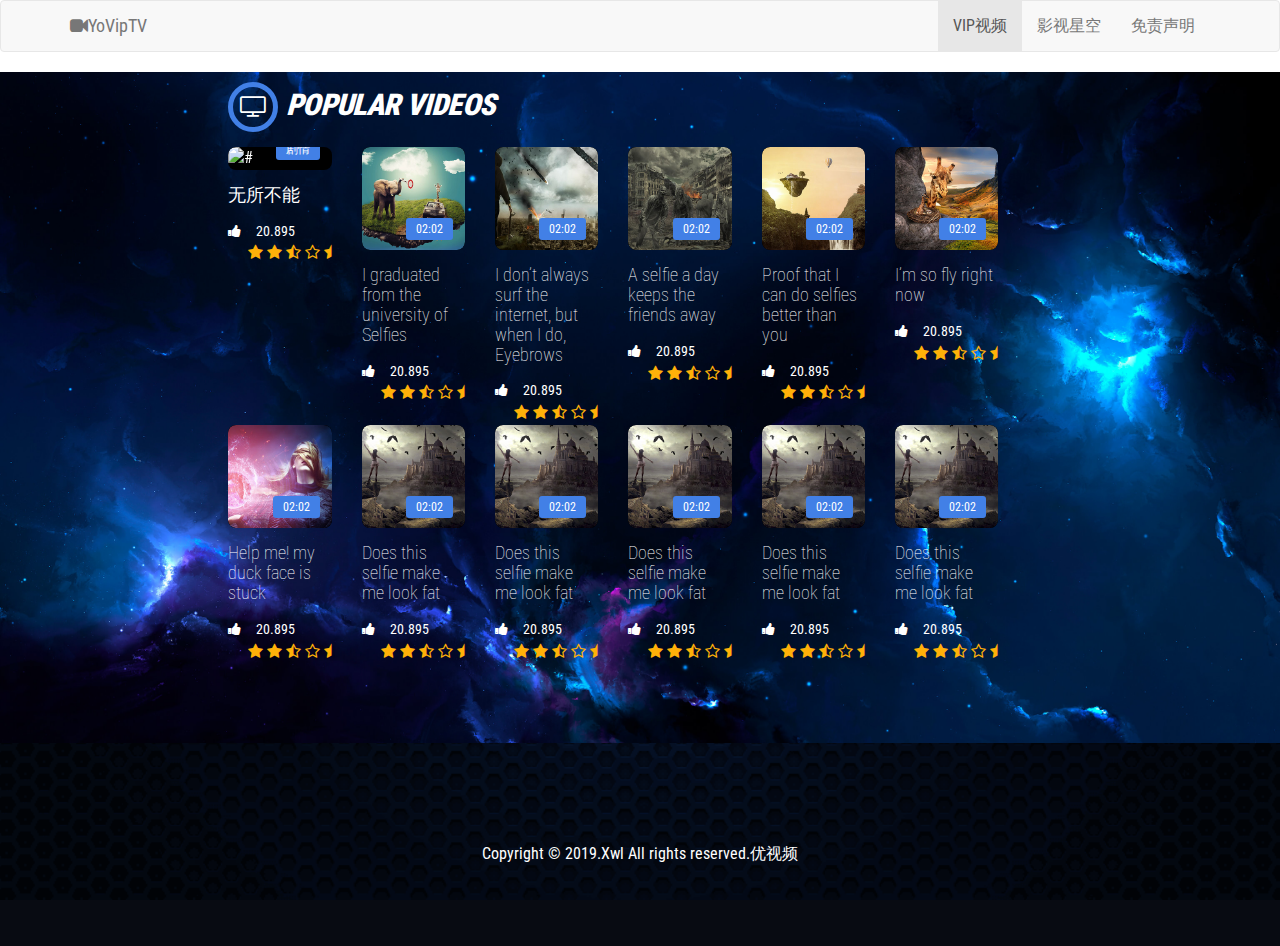
==== commit ca453dc3: "INDEX CSS AND HEADER" ====
--- a/index.html
+++ b/index.html
@@ -1,415 +1,438 @@
 ﻿<!DOCTYPE html>
 <html lang="en">
-	<head>
-		<meta charset="utf-8">
-		<meta name="viewport" content="width=device-width, initial-scale=1">
-		<meta name="description" content="">
-		<meta name="author" content="OrcasThemes">
-		<meta http-equiv="X-UA-Compatible" content="IE=Edge" />
-		<title>Home</title>
-		<!-- Bootstrap core CSS -->
-		<link href="css/bootstrap.css" rel="stylesheet">
-		<!-- Custom styles for this template -->
-		<link rel="stylesheet" href="css/screen.css">
-		<link rel="stylesheet" href="css/animation.css">
-		<!--[if IE 7]>
+<head>
+    <meta charset="utf-8">
+    <meta name="viewport" content="width=device-width, initial-scale=1">
+    <meta name="description" content="">
+    <meta name="author" content="OrcasThemes">
+    <meta http-equiv="X-UA-Compatible" content="IE=Edge"/>
+    <title>Home</title>
+    <!-- Bootstrap core CSS -->
+    <link href="css/bootstrap.css" rel="stylesheet">
+    <!-- Custom styles for this template -->
+    <link rel="stylesheet" href="css/screen.css">
+    <link rel="stylesheet" href="css/animation.css">
+    <!--[if IE 7]>
 
-		<![endif]-->
-		<link rel="stylesheet" href="css/font-awesome.css">
-		<!--[if lt IE 8]>
-		<link rel="stylesheet" href="css/ie.css" type="text/css" media="screen, projection">
-		<![endif]-->
-		<link href="css/lity.css" rel="stylesheet">
-	</head>
-	<body>
-		<!-- HOME 1 -->
-		<div id="home1" class="container-fluid standard-bg">
-		<!--<div id="home1" class="container-fluid">-->
-		 <!-- HEADER -->
-		 <!--<div class="row header-top">-->
-			<!--<div class="col-lg-3 col-md-6 col-sm-5 col-xs-8">-->
-			   <!--<a class="main-logo" href="#"><img src="img/main-logo.png" class="main-logo img-responsive" alt="Muvee Reviews" title="Muvee Reviews"></a>-->
-			<!--</div>-->
-		 <!--</div>-->
-		 <!-- MENU -->
-		 <div class="row home-mega-menu ">
-			<div class="col-md-12">
-			   <nav class="navbar navbar-default">
-				  <div class="navbar-header">
-					 <button class="navbar-toggle" type="button" data-toggle="collapse" data-target=".js-navbar-collapse">
-					 <span class="sr-only">Toggle navigation</span>
-					 <span class="icon-bar"></span>
-					 <span class="icon-bar"></span>
-					 <span class="icon-bar"></span>
-					 </button>
-				  </div>
-				  <div class="collapse navbar-collapse js-navbar-collapse megabg dropshd ">
-					 <ul class="nav navbar-nav">
-						<li><a href="index.html">首页</a></li>
-						<li><a href="single-video.html">VIP解析</a></li>
-						<li><a href="single-page.html">免责声明</a></li>
-					 </ul>
-					 <div class="search-block">
-						<form>
-						   <input type="search" placeholder="Search">
-						</form>
-					 </div>
-				  </div>
-				  <!-- /.nav-collapse -->
-			   </nav>
-			</div>
-		 </div>
-		 <!-- CORE -->
-		 <div class="row">
-			<!-- SIDEBAR -->
-			<div class="col-lg-2 col-md-4 hidden-sm hidden-xs">
-				<!-- ad_left -->
-			</div>
-			<!-- HOME MAIN POSTS -->
-			<div class="col-lg-10 col-md-8">
-			   <section id="home-main">
-				  <h2 class="icon"><i class="fa fa-television" aria-hidden="true"></i>popular videos</h2>
-				  <div class="row">
-					 <!-- ARTICLES -->
-					 <div class="col-lg-9 col-md-12 col-sm-12">
-						<div class="row auto-clear">
-						   <article class="col-lg-2 col-md-6 col-sm-4">
-							  <!-- POST L size -->
-							  <div class="post post-medium">
-								 <div class="thumbr">
-									<a class="afterglow post-thumb" href="" data-lity>
-									   <span class="play-btn-border" title="Play"><i class="fa fa-play-circle headline-round" aria-hidden="true"></i></span>
-									   <div class="cactus-note ct-time font-size-1"><span>02:02</span></div>
-									   <img class="img-responsive" src="img/thumbs/thumb-s.jpg" alt="#">
-									</a>
-								 </div>
-								 <div class="infor">
-									<h4>
-									   <a class="title" href="#">Video Lightbox Test</a>
-									</h4>
-									<span class="posts-txt" title="Posts from Channel"><i class="fa fa-thumbs-up" aria-hidden="true"></i>20.895</span>
-									<div class="ratings">
-									   <i class="fa fa-star" aria-hidden="true"></i>
-									   <i class="fa fa-star" aria-hidden="true"></i>
-									   <i class="fa fa-star-half-o" aria-hidden="true"></i>
-									   <i class="fa fa-star-o"></i>
-									   <i class="fa fa-star-half"></i>
-									</div>
-								 </div>
-							  </div>
-						   </article>
-						   <article class="col-lg-2 col-md-6 col-sm-4">
-							  <!-- POST L size -->
-							  <div class="post post-medium">
-								 <div class="thumbr">
-									<a class="post-thumb" href="" data-lity>
-									   <span class="play-btn-border" title="Play"><i class="fa fa-play-circle headline-round" aria-hidden="true"></i></span>
-									   <div class="cactus-note ct-time font-size-1"><span>02:02</span></div>
-									   <img class="img-responsive" src="img/thumbs/thumb-s2.jpg" alt="#">
-									</a>
-								 </div>
-								 <div class="infor">
-									<h4>
-									   <a class="title" href="#">I graduated from the university of Selfies</a>
-									</h4>
-									<span class="posts-txt" title="Posts from Channel"><i class="fa fa-thumbs-up" aria-hidden="true"></i>20.895</span>
-									<div class="ratings">
-									   <i class="fa fa-star" aria-hidden="true"></i>
-									   <i class="fa fa-star" aria-hidden="true"></i>
-									   <i class="fa fa-star-half-o" aria-hidden="true"></i>
-									   <i class="fa fa-star-o"></i>
-									   <i class="fa fa-star-half"></i>
-									</div>
-								 </div>
-							  </div>
-						   </article>
-						   <article class="col-lg-2 col-md-6 col-sm-4">
-							  <!-- POST L size -->
-							  <div class="post post-medium">
-								 <div class="thumbr">
-									<a class="post-thumb" href="" data-lity>
-									   <span class="play-btn-border" title="Play"><i class="fa fa-play-circle headline-round" aria-hidden="true"></i></span>
-									   <div class="cactus-note ct-time font-size-1"><span>02:02</span></div>
-									   <img class="img-responsive" src="img/thumbs/thumb-s3.jpg" alt="#">
-									</a>
-								 </div>
-								 <div class="infor">
-									<h4>
-									   <a class="title" href="#">I don’t always surf the internet, but when I do, Eyebrows</a>
-									</h4>
-									<span class="posts-txt" title="Posts from Channel"><i class="fa fa-thumbs-up" aria-hidden="true"></i>20.895</span>
-									<div class="ratings">
-									   <i class="fa fa-star" aria-hidden="true"></i>
-									   <i class="fa fa-star" aria-hidden="true"></i>
-									   <i class="fa fa-star-half-o" aria-hidden="true"></i>
-									   <i class="fa fa-star-o"></i>
-									   <i class="fa fa-star-half"></i>
-									</div>
-								 </div>
-							  </div>
-						   </article>
-						   <article class="col-lg-2 col-md-6 col-sm-4">
-							  <!-- POST L size -->
-							  <div class="post post-medium">
-								 <div class="thumbr">
-									<a class="post-thumb" href="" data-lity>
-									   <span class="play-btn-border" title="Play"><i class="fa fa-play-circle headline-round" aria-hidden="true"></i></span>
-									   <div class="cactus-note ct-time font-size-1"><span>02:02</span></div>
-									   <img class="img-responsive" src="img/thumbs/thumb-s4.jpg" alt="#">
-									</a>
-								 </div>
-								 <div class="infor">
-									<h4>
-									   <a class="title" href="#">A selfie a day keeps the friends away</a>
-									</h4>
-									<span class="posts-txt" title="Posts from Channel"><i class="fa fa-thumbs-up" aria-hidden="true"></i>20.895</span>
-									<div class="ratings">
-									   <i class="fa fa-star" aria-hidden="true"></i>
-									   <i class="fa fa-star" aria-hidden="true"></i>
-									   <i class="fa fa-star-half-o" aria-hidden="true"></i>
-									   <i class="fa fa-star-o"></i>
-									   <i class="fa fa-star-half"></i>
-									</div>
-								 </div>
-							  </div>
-						   </article>
-						   <article class="col-lg-2 col-md-6 col-sm-4">
-							  <!-- POST L size -->
-							  <div class="post post-medium">
-								 <div class="thumbr">
-									<a class="post-thumb" href="" data-lity>
-									   <span class="play-btn-border" title="Play"><i class="fa fa-play-circle headline-round" aria-hidden="true"></i></span>
-									   <div class="cactus-note ct-time font-size-1"><span>02:02</span></div>
-									   <img class="img-responsive" src="img/thumbs/thumb-s5.jpg" alt="#">
-									</a>
-								 </div>
-								 <div class="infor">
-									<h4>
-									   <a class="title" href="#">Proof that I can do selfies better than you</a>
-									</h4>
-									<span class="posts-txt" title="Posts from Channel"><i class="fa fa-thumbs-up" aria-hidden="true"></i>20.895</span>
-									<div class="ratings">
-									   <i class="fa fa-star" aria-hidden="true"></i>
-									   <i class="fa fa-star" aria-hidden="true"></i>
-									   <i class="fa fa-star-half-o" aria-hidden="true"></i>
-									   <i class="fa fa-star-o"></i>
-									   <i class="fa fa-star-half"></i>
-									</div>
-								 </div>
-							  </div>
-						   </article>
-						   <article class="col-lg-2 col-md-6 col-sm-4">
-							  <!-- POST L size -->
-							  <div class="post post-medium">
-								 <div class="thumbr">
-									<a class="post-thumb" href="" data-lity>
-									   <span class="play-btn-border" title="Play"><i class="fa fa-play-circle headline-round" aria-hidden="true"></i></span>
-									   <div class="cactus-note ct-time font-size-1"><span>02:02</span></div>
-									   <img class="img-responsive" src="img/thumbs/thumb-s6.jpg" alt="#">
-									</a>
-								 </div>
-								 <div class="infor">
-									<h4>
-									   <a class="title" href="#">I’m so fly right now</a>
-									</h4>
-									<span class="posts-txt" title="Posts from Channel"><i class="fa fa-thumbs-up" aria-hidden="true"></i>20.895</span>
-									<div class="ratings">
-									   <i class="fa fa-star" aria-hidden="true"></i>
-									   <i class="fa fa-star" aria-hidden="true"></i>
-									   <i class="fa fa-star-half-o" aria-hidden="true"></i>
-									   <i class="fa fa-star-o"></i>
-									   <i class="fa fa-star-half"></i>
-									</div>
-								 </div>
-							  </div>
-						   </article>
-						   <article class="col-lg-2 col-md-6 col-sm-4">
-							  <!-- POST L size -->
-							  <div class="post post-medium">
-								 <div class="thumbr">
-									<a class="post-thumb" href="" data-lity>
-									   <span class="play-btn-border" title="Play"><i class="fa fa-play-circle headline-round" aria-hidden="true"></i></span>
-									   <div class="cactus-note ct-time font-size-1"><span>02:02</span></div>
-									   <img class="img-responsive" src="img/thumbs/thumb-s7.jpg" alt="#">
-									</a>
-								 </div>
-								 <div class="infor">
-									<h4>
-									   <a class="title" href="#">Help me! my duck face is stuck</a>
-									</h4>
-									<span class="posts-txt" title="Posts from Channel"><i class="fa fa-thumbs-up" aria-hidden="true"></i>20.895</span>
-									<div class="ratings">
-									   <i class="fa fa-star" aria-hidden="true"></i>
-									   <i class="fa fa-star" aria-hidden="true"></i>
-									   <i class="fa fa-star-half-o" aria-hidden="true"></i>
-									   <i class="fa fa-star-o"></i>
-									   <i class="fa fa-star-half"></i>
-									</div>
-								 </div>
-							  </div>
-						   </article>
-						   <article class="col-lg-2 col-md-6 col-sm-4">
-							  <!-- POST L size -->
-							  <div class="post post-medium">
-								 <div class="thumbr">
-									<a class="post-thumb" href="" data-lity>
-									   <span class="play-btn-border" title="Play"><i class="fa fa-play-circle headline-round" aria-hidden="true"></i></span>
-									   <div class="cactus-note ct-time font-size-1"><span>02:02</span></div>
-									   <img class="img-responsive" src="img/thumbs/thumb-s8.jpg" alt="#">
-									</a>
-								 </div>
-								 <div class="infor">
-									<h4>
-									   <a class="title" href="#">Does this selfie make me look fat</a>
-									</h4>
-									<span class="posts-txt" title="Posts from Channel"><i class="fa fa-thumbs-up" aria-hidden="true"></i>20.895</span>
-									<div class="ratings">
-									   <i class="fa fa-star" aria-hidden="true"></i>
-									   <i class="fa fa-star" aria-hidden="true"></i>
-									   <i class="fa fa-star-half-o" aria-hidden="true"></i>
-									   <i class="fa fa-star-o"></i>
-									   <i class="fa fa-star-half"></i>
-									</div>
-								 </div>
-							  </div>
-						   </article>
-						   <article class="col-lg-2 col-md-6 col-sm-4">
-							  <!-- POST L size -->
-							  <div class="post post-medium">
-								 <div class="thumbr">
-									<a class="post-thumb" href="" data-lity>
-									   <span class="play-btn-border" title="Play"><i class="fa fa-play-circle headline-round" aria-hidden="true"></i></span>
-									   <div class="cactus-note ct-time font-size-1"><span>02:02</span></div>
-									   <img class="img-responsive" src="img/thumbs/thumb-s8.jpg" alt="#">
-									</a>
-								 </div>
-								 <div class="infor">
-									<h4>
-									   <a class="title" href="#">Does this selfie make me look fat</a>
-									</h4>
-									<span class="posts-txt" title="Posts from Channel"><i class="fa fa-thumbs-up" aria-hidden="true"></i>20.895</span>
-									<div class="ratings">
-									   <i class="fa fa-star" aria-hidden="true"></i>
-									   <i class="fa fa-star" aria-hidden="true"></i>
-									   <i class="fa fa-star-half-o" aria-hidden="true"></i>
-									   <i class="fa fa-star-o"></i>
-									   <i class="fa fa-star-half"></i>
-									</div>
-								 </div>
-							  </div>
-						   </article>
-						   <article class="col-lg-2 col-md-6 col-sm-4">
-							  <!-- POST L size -->
-							  <div class="post post-medium">
-								 <div class="thumbr">
-									<a class="post-thumb" href="" data-lity>
-									   <span class="play-btn-border" title="Play"><i class="fa fa-play-circle headline-round" aria-hidden="true"></i></span>
-									   <div class="cactus-note ct-time font-size-1"><span>02:02</span></div>
-									   <img class="img-responsive" src="img/thumbs/thumb-s8.jpg" alt="#">
-									</a>
-								 </div>
-								 <div class="infor">
-									<h4>
-									   <a class="title" href="#">Does this selfie make me look fat</a>
-									</h4>
-									<span class="posts-txt" title="Posts from Channel"><i class="fa fa-thumbs-up" aria-hidden="true"></i>20.895</span>
-									<div class="ratings">
-									   <i class="fa fa-star" aria-hidden="true"></i>
-									   <i class="fa fa-star" aria-hidden="true"></i>
-									   <i class="fa fa-star-half-o" aria-hidden="true"></i>
-									   <i class="fa fa-star-o"></i>
-									   <i class="fa fa-star-half"></i>
-									</div>
-								 </div>
-							  </div>
-						   </article>
-						   <article class="col-lg-2 col-md-6 col-sm-4">
-							  <!-- POST L size -->
-							  <div class="post post-medium">
-								 <div class="thumbr">
-									<a class="post-thumb" href="" data-lity>
-									   <span class="play-btn-border" title="Play"><i class="fa fa-play-circle headline-round" aria-hidden="true"></i></span>
-									   <div class="cactus-note ct-time font-size-1"><span>02:02</span></div>
-									   <img class="img-responsive" src="img/thumbs/thumb-s8.jpg" alt="#">
-									</a>
-								 </div>
-								 <div class="infor">
-									<h4>
-									   <a class="title" href="#">Does this selfie make me look fat</a>
-									</h4>
-									<span class="posts-txt" title="Posts from Channel"><i class="fa fa-thumbs-up" aria-hidden="true"></i>20.895</span>
-									<div class="ratings">
-									   <i class="fa fa-star" aria-hidden="true"></i>
-									   <i class="fa fa-star" aria-hidden="true"></i>
-									   <i class="fa fa-star-half-o" aria-hidden="true"></i>
-									   <i class="fa fa-star-o"></i>
-									   <i class="fa fa-star-half"></i>
-									</div>
-								 </div>
-							  </div>
-						   </article>
-						   <article class="col-lg-2 col-md-6 col-sm-4">
-							  <!-- POST L size -->
-							  <div class="post post-medium">
-								 <div class="thumbr">
-									<a class="post-thumb" href="" data-lity>
-									   <span class="play-btn-border" title="Play"><i class="fa fa-play-circle headline-round" aria-hidden="true"></i></span>
-									   <div class="cactus-note ct-time font-size-1"><span>02:02</span></div>
-									   <img class="img-responsive" src="img/thumbs/thumb-s8.jpg" alt="#">
-									</a>
-								 </div>
-								 <div class="infor">
-									<h4>
-									   <a class="title" href="#">Does this selfie make me look fat</a>
-									</h4>
-									<span class="posts-txt" title="Posts from Channel"><i class="fa fa-thumbs-up" aria-hidden="true"></i>20.895</span>
-									<div class="ratings">
-									   <i class="fa fa-star" aria-hidden="true"></i>
-									   <i class="fa fa-star" aria-hidden="true"></i>
-									   <i class="fa fa-star-half-o" aria-hidden="true"></i>
-									   <i class="fa fa-star-o"></i>
-									   <i class="fa fa-star-half"></i>
-									</div>
-								 </div>
-							  </div>
-						   </article>
-						</div>
-						<div class="clearfix spacer"></div>
-					 </div>
-					 <!-- RIGHT ASIDE -->
-					 <div class="col-lg-3 hidden-md col-sm-12 text-center top-sidebar">
-						<!-- ad_right -->
-					 </div>
-				  </div>
-			   </section>
-			</div>
-		 </div>
-		</div>
-		<!-- BOTTOM BANNER -->
-		<div id="bottom-banner" class="container text-center" style="display: none;">
-			<!-- ad_bottom -->
-		</div>
-		<!-- FOOTER -->
-		<div id="footer" class="container-fluid footer-background">
-		 <div class="container">
-			<footer>
-			   <div class="row copyright-bottom text-center">
-				  <div class="col-md-12 text-center">
-					 <p style="margin: 0">Copyright &copy; 2019.Xwl All rights reserved.<a target="_blank" href="http://www.yoviptv.com">优视频</a></p>
-				  </div>
-			   </div>
-			</footer>
-		 </div>
-		</div>
-		<!-- JAVA SCRIPT -->
-		<!-- jQuery (necessary for Bootstrap's JavaScript plugins) -->
-		<script src="js/jquery-1.12.1.min.js"></script>
-		<script src="js/bootstrap.min.js"></script>
-		<script src="js/lity.js"></script>
-		<script>
-		 $(".nav .dropdown").hover(function() {
-		   $(this).find(".dropdown-toggle").dropdown("toggle");
-		 });
-		</script>
-	</body>
+    <![endif]-->
+    <link rel="stylesheet" href="css/font-awesome.css">
+    <!--[if lt IE 8]>
+    <link rel="stylesheet" href="css/ie.css" type="text/css" media="screen, projection">
+    <![endif]-->
+    <link href="css/lity.css" rel="stylesheet">
+</head>
+<body>
+    <nav role="navigation" class="navbar navbar-default">
+        <div class="container">
+            <div class="navbar-header">
+                <button data-target="#navbar-collapse-02" data-toggle="collapse" class="navbar-toggle" type="button">
+                    <span class="sr-only">Toggle navigation</span>
+                    <span class="icon-bar"></span>
+                    <span class="icon-bar"></span>
+                    <span class="icon-bar"></span>
+                </button>
+                <a href="#" class="navbar-brand brand"><i
+                        class="fa fa-video-camera"></i><span>YoVipTV</span><span></span></a>
+            </div>
+            <div id="navbar-collapse-02" class="collapse navbar-collapse">
+                <ul class="nav navbar-nav navbar-right">
+                    <li class="active"><a class="scroll" href="http://www.yoviptv.com">VIP视频</a></li>
+                    <li><a class="scroll" href="javascript:layer.msg('正在整理中...')">影视星空</a></li>
+                    <li><a class="scroll" href="javascript:layer.msg('本站视频解析功能，仅供娱乐学习，切勿用于商业用途，谢谢！')">免责声明</a></li>
+                </ul>
+            </div>
+        </div>
+    </nav>
+    <div id="home1" class="container-fluid standard-bg">
+        <div class="row">
+            <!-- SIDEBAR -->
+            <div class="col-lg-2 col-md-4 hidden-sm hidden-xs">
+                <!-- ad_left -->
+            </div>
+            <!-- HOME MAIN POSTS -->
+            <div class="col-lg-10 col-md-8">
+                <section id="home-main">
+                    <h2 class="icon"><i class="fa fa-television" aria-hidden="true"></i>popular videos</h2>
+                    <div class="row">
+                        <!-- ARTICLES -->
+                        <div class="col-lg-9 col-md-12 col-sm-12">
+                            <div class="row auto-clear">
+                                <article class="col-lg-2 col-md-6 col-sm-4">
+                                    <!-- POST L size -->
+                                    <div class="post post-medium">
+                                        <div class="thumbr">
+                                            <a class="afterglow post-thumb" href="" data-lity>
+                                                <span class="play-btn-border" title="Play"><i
+                                                        class="fa fa-play-circle headline-round"
+                                                        aria-hidden="true"></i></span>
+                                                <div class="cactus-note ct-time font-size-1"><span>剧情</span></div>
+                                                <img class="img-responsive"
+                                                     src="http://img.kuyun88.com/pic/uploadimg/2018-6/201861011314721785.jpg"
+                                                     alt="#">
+                                            </a>
+                                        </div>
+                                        <div class="infor">
+                                            <h4>
+                                                <a class="title" href="#">无所不能</a>
+                                            </h4>
+                                            <span class="posts-txt" title="Posts from Channel"><i class="fa fa-thumbs-up"
+                                                                                                  aria-hidden="true"></i>20.895</span>
+                                            <div class="ratings">
+                                                <i class="fa fa-star" aria-hidden="true"></i>
+                                                <i class="fa fa-star" aria-hidden="true"></i>
+                                                <i class="fa fa-star-half-o" aria-hidden="true"></i>
+                                                <i class="fa fa-star-o"></i>
+                                                <i class="fa fa-star-half"></i>
+                                            </div>
+                                        </div>
+                                    </div>
+                                </article>
+                                <article class="col-lg-2 col-md-6 col-sm-4">
+                                    <!-- POST L size -->
+                                    <div class="post post-medium">
+                                        <div class="thumbr">
+                                            <a class="post-thumb" href="" data-lity>
+                                                <span class="play-btn-border" title="Play"><i
+                                                        class="fa fa-play-circle headline-round"
+                                                        aria-hidden="true"></i></span>
+                                                <div class="cactus-note ct-time font-size-1"><span>02:02</span></div>
+                                                <img class="img-responsive" src="img/thumbs/thumb-s2.jpg" alt="#">
+                                            </a>
+                                        </div>
+                                        <div class="infor">
+                                            <h4>
+                                                <a class="title" href="#">I graduated from the university of Selfies</a>
+                                            </h4>
+                                            <span class="posts-txt" title="Posts from Channel"><i class="fa fa-thumbs-up"
+                                                                                                  aria-hidden="true"></i>20.895</span>
+                                            <div class="ratings">
+                                                <i class="fa fa-star" aria-hidden="true"></i>
+                                                <i class="fa fa-star" aria-hidden="true"></i>
+                                                <i class="fa fa-star-half-o" aria-hidden="true"></i>
+                                                <i class="fa fa-star-o"></i>
+                                                <i class="fa fa-star-half"></i>
+                                            </div>
+                                        </div>
+                                    </div>
+                                </article>
+                                <article class="col-lg-2 col-md-6 col-sm-4">
+                                    <!-- POST L size -->
+                                    <div class="post post-medium">
+                                        <div class="thumbr">
+                                            <a class="post-thumb" href="" data-lity>
+                                                <span class="play-btn-border" title="Play"><i
+                                                        class="fa fa-play-circle headline-round"
+                                                        aria-hidden="true"></i></span>
+                                                <div class="cactus-note ct-time font-size-1"><span>02:02</span></div>
+                                                <img class="img-responsive" src="img/thumbs/thumb-s3.jpg" alt="#">
+                                            </a>
+                                        </div>
+                                        <div class="infor">
+                                            <h4>
+                                                <a class="title" href="#">I don’t always surf the internet, but when I do,
+                                                    Eyebrows</a>
+                                            </h4>
+                                            <span class="posts-txt" title="Posts from Channel"><i class="fa fa-thumbs-up"
+                                                                                                  aria-hidden="true"></i>20.895</span>
+                                            <div class="ratings">
+                                                <i class="fa fa-star" aria-hidden="true"></i>
+                                                <i class="fa fa-star" aria-hidden="true"></i>
+                                                <i class="fa fa-star-half-o" aria-hidden="true"></i>
+                                                <i class="fa fa-star-o"></i>
+                                                <i class="fa fa-star-half"></i>
+                                            </div>
+                                        </div>
+                                    </div>
+                                </article>
+                                <article class="col-lg-2 col-md-6 col-sm-4">
+                                    <!-- POST L size -->
+                                    <div class="post post-medium">
+                                        <div class="thumbr">
+                                            <a class="post-thumb" href="" data-lity>
+                                                <span class="play-btn-border" title="Play"><i
+                                                        class="fa fa-play-circle headline-round"
+                                                        aria-hidden="true"></i></span>
+                                                <div class="cactus-note ct-time font-size-1"><span>02:02</span></div>
+                                                <img class="img-responsive" src="img/thumbs/thumb-s4.jpg" alt="#">
+                                            </a>
+                                        </div>
+                                        <div class="infor">
+                                            <h4>
+                                                <a class="title" href="#">A selfie a day keeps the friends away</a>
+                                            </h4>
+                                            <span class="posts-txt" title="Posts from Channel"><i class="fa fa-thumbs-up"
+                                                                                                  aria-hidden="true"></i>20.895</span>
+                                            <div class="ratings">
+                                                <i class="fa fa-star" aria-hidden="true"></i>
+                                                <i class="fa fa-star" aria-hidden="true"></i>
+                                                <i class="fa fa-star-half-o" aria-hidden="true"></i>
+                                                <i class="fa fa-star-o"></i>
+                                                <i class="fa fa-star-half"></i>
+                                            </div>
+                                        </div>
+                                    </div>
+                                </article>
+                                <article class="col-lg-2 col-md-6 col-sm-4">
+                                    <!-- POST L size -->
+                                    <div class="post post-medium">
+                                        <div class="thumbr">
+                                            <a class="post-thumb" href="" data-lity>
+                                                <span class="play-btn-border" title="Play"><i
+                                                        class="fa fa-play-circle headline-round"
+                                                        aria-hidden="true"></i></span>
+                                                <div class="cactus-note ct-time font-size-1"><span>02:02</span></div>
+                                                <img class="img-responsive" src="img/thumbs/thumb-s5.jpg" alt="#">
+                                            </a>
+                                        </div>
+                                        <div class="infor">
+                                            <h4>
+                                                <a class="title" href="#">Proof that I can do selfies better than you</a>
+                                            </h4>
+                                            <span class="posts-txt" title="Posts from Channel"><i class="fa fa-thumbs-up"
+                                                                                                  aria-hidden="true"></i>20.895</span>
+                                            <div class="ratings">
+                                                <i class="fa fa-star" aria-hidden="true"></i>
+                                                <i class="fa fa-star" aria-hidden="true"></i>
+                                                <i class="fa fa-star-half-o" aria-hidden="true"></i>
+                                                <i class="fa fa-star-o"></i>
+                                                <i class="fa fa-star-half"></i>
+                                            </div>
+                                        </div>
+                                    </div>
+                                </article>
+                                <article class="col-lg-2 col-md-6 col-sm-4">
+                                    <!-- POST L size -->
+                                    <div class="post post-medium">
+                                        <div class="thumbr">
+                                            <a class="post-thumb" href="" data-lity>
+                                                <span class="play-btn-border" title="Play"><i
+                                                        class="fa fa-play-circle headline-round"
+                                                        aria-hidden="true"></i></span>
+                                                <div class="cactus-note ct-time font-size-1"><span>02:02</span></div>
+                                                <img class="img-responsive" src="img/thumbs/thumb-s6.jpg" alt="#">
+                                            </a>
+                                        </div>
+                                        <div class="infor">
+                                            <h4>
+                                                <a class="title" href="#">I’m so fly right now</a>
+                                            </h4>
+                                            <span class="posts-txt" title="Posts from Channel"><i class="fa fa-thumbs-up"
+                                                                                                  aria-hidden="true"></i>20.895</span>
+                                            <div class="ratings">
+                                                <i class="fa fa-star" aria-hidden="true"></i>
+                                                <i class="fa fa-star" aria-hidden="true"></i>
+                                                <i class="fa fa-star-half-o" aria-hidden="true"></i>
+                                                <i class="fa fa-star-o"></i>
+                                                <i class="fa fa-star-half"></i>
+                                            </div>
+                                        </div>
+                                    </div>
+                                </article>
+                                <article class="col-lg-2 col-md-6 col-sm-4">
+                                    <!-- POST L size -->
+                                    <div class="post post-medium">
+                                        <div class="thumbr">
+                                            <a class="post-thumb" href="" data-lity>
+                                                <span class="play-btn-border" title="Play"><i
+                                                        class="fa fa-play-circle headline-round"
+                                                        aria-hidden="true"></i></span>
+                                                <div class="cactus-note ct-time font-size-1"><span>02:02</span></div>
+                                                <img class="img-responsive" src="img/thumbs/thumb-s7.jpg" alt="#">
+                                            </a>
+                                        </div>
+                                        <div class="infor">
+                                            <h4>
+                                                <a class="title" href="#">Help me! my duck face is stuck</a>
+                                            </h4>
+                                            <span class="posts-txt" title="Posts from Channel"><i class="fa fa-thumbs-up"
+                                                                                                  aria-hidden="true"></i>20.895</span>
+                                            <div class="ratings">
+                                                <i class="fa fa-star" aria-hidden="true"></i>
+                                                <i class="fa fa-star" aria-hidden="true"></i>
+                                                <i class="fa fa-star-half-o" aria-hidden="true"></i>
+                                                <i class="fa fa-star-o"></i>
+                                                <i class="fa fa-star-half"></i>
+                                            </div>
+                                        </div>
+                                    </div>
+                                </article>
+                                <article class="col-lg-2 col-md-6 col-sm-4">
+                                    <!-- POST L size -->
+                                    <div class="post post-medium">
+                                        <div class="thumbr">
+                                            <a class="post-thumb" href="" data-lity>
+                                                <span class="play-btn-border" title="Play"><i
+                                                        class="fa fa-play-circle headline-round"
+                                                        aria-hidden="true"></i></span>
+                                                <div class="cactus-note ct-time font-size-1"><span>02:02</span></div>
+                                                <img class="img-responsive" src="img/thumbs/thumb-s8.jpg" alt="#">
+                                            </a>
+                                        </div>
+                                        <div class="infor">
+                                            <h4>
+                                                <a class="title" href="#">Does this selfie make me look fat</a>
+                                            </h4>
+                                            <span class="posts-txt" title="Posts from Channel"><i class="fa fa-thumbs-up"
+                                                                                                  aria-hidden="true"></i>20.895</span>
+                                            <div class="ratings">
+                                                <i class="fa fa-star" aria-hidden="true"></i>
+                                                <i class="fa fa-star" aria-hidden="true"></i>
+                                                <i class="fa fa-star-half-o" aria-hidden="true"></i>
+                                                <i class="fa fa-star-o"></i>
+                                                <i class="fa fa-star-half"></i>
+                                            </div>
+                                        </div>
+                                    </div>
+                                </article>
+                                <article class="col-lg-2 col-md-6 col-sm-4">
+                                    <!-- POST L size -->
+                                    <div class="post post-medium">
+                                        <div class="thumbr">
+                                            <a class="post-thumb" href="" data-lity>
+                                                <span class="play-btn-border" title="Play"><i
+                                                        class="fa fa-play-circle headline-round"
+                                                        aria-hidden="true"></i></span>
+                                                <div class="cactus-note ct-time font-size-1"><span>02:02</span></div>
+                                                <img class="img-responsive" src="img/thumbs/thumb-s8.jpg" alt="#">
+                                            </a>
+                                        </div>
+                                        <div class="infor">
+                                            <h4>
+                                                <a class="title" href="#">Does this selfie make me look fat</a>
+                                            </h4>
+                                            <span class="posts-txt" title="Posts from Channel"><i class="fa fa-thumbs-up"
+                                                                                                  aria-hidden="true"></i>20.895</span>
+                                            <div class="ratings">
+                                                <i class="fa fa-star" aria-hidden="true"></i>
+                                                <i class="fa fa-star" aria-hidden="true"></i>
+                                                <i class="fa fa-star-half-o" aria-hidden="true"></i>
+                                                <i class="fa fa-star-o"></i>
+                                                <i class="fa fa-star-half"></i>
+                                            </div>
+                                        </div>
+                                    </div>
+                                </article>
+                                <article class="col-lg-2 col-md-6 col-sm-4">
+                                    <!-- POST L size -->
+                                    <div class="post post-medium">
+                                        <div class="thumbr">
+                                            <a class="post-thumb" href="" data-lity>
+                                                <span class="play-btn-border" title="Play"><i
+                                                        class="fa fa-play-circle headline-round"
+                                                        aria-hidden="true"></i></span>
+                                                <div class="cactus-note ct-time font-size-1"><span>02:02</span></div>
+                                                <img class="img-responsive" src="img/thumbs/thumb-s8.jpg" alt="#">
+                                            </a>
+                                        </div>
+                                        <div class="infor">
+                                            <h4>
+                                                <a class="title" href="#">Does this selfie make me look fat</a>
+                                            </h4>
+                                            <span class="posts-txt" title="Posts from Channel"><i class="fa fa-thumbs-up"
+                                                                                                  aria-hidden="true"></i>20.895</span>
+                                            <div class="ratings">
+                                                <i class="fa fa-star" aria-hidden="true"></i>
+                                                <i class="fa fa-star" aria-hidden="true"></i>
+                                                <i class="fa fa-star-half-o" aria-hidden="true"></i>
+                                                <i class="fa fa-star-o"></i>
+                                                <i class="fa fa-star-half"></i>
+                                            </div>
+                                        </div>
+                                    </div>
+                                </article>
+                                <article class="col-lg-2 col-md-6 col-sm-4">
+                                    <!-- POST L size -->
+                                    <div class="post post-medium">
+                                        <div class="thumbr">
+                                            <a class="post-thumb" href="" data-lity>
+                                                <span class="play-btn-border" title="Play"><i
+                                                        class="fa fa-play-circle headline-round"
+                                                        aria-hidden="true"></i></span>
+                                                <div class="cactus-note ct-time font-size-1"><span>02:02</span></div>
+                                                <img class="img-responsive" src="img/thumbs/thumb-s8.jpg" alt="#">
+                                            </a>
+                                        </div>
+                                        <div class="infor">
+                                            <h4>
+                                                <a class="title" href="#">Does this selfie make me look fat</a>
+                                            </h4>
+                                            <span class="posts-txt" title="Posts from Channel"><i class="fa fa-thumbs-up"
+                                                                                                  aria-hidden="true"></i>20.895</span>
+                                            <div class="ratings">
+                                                <i class="fa fa-star" aria-hidden="true"></i>
+                                                <i class="fa fa-star" aria-hidden="true"></i>
+                                                <i class="fa fa-star-half-o" aria-hidden="true"></i>
+                                                <i class="fa fa-star-o"></i>
+                                                <i class="fa fa-star-half"></i>
+                                            </div>
+                                        </div>
+                                    </div>
+                                </article>
+                                <article class="col-lg-2 col-md-6 col-sm-4">
+                                    <!-- POST L size -->
+                                    <div class="post post-medium">
+                                        <div class="thumbr">
+                                            <a class="post-thumb" href="" data-lity>
+                                                <span class="play-btn-border" title="Play"><i
+                                                        class="fa fa-play-circle headline-round"
+                                                        aria-hidden="true"></i></span>
+                                                <div class="cactus-note ct-time font-size-1"><span>02:02</span></div>
+                                                <img class="img-responsive" src="img/thumbs/thumb-s8.jpg" alt="#">
+                                            </a>
+                                        </div>
+                                        <div class="infor">
+                                            <h4>
+                                                <a class="title" href="#">Does this selfie make me look fat</a>
+                                            </h4>
+                                            <span class="posts-txt" title="Posts from Channel"><i class="fa fa-thumbs-up"
+                                                                                                  aria-hidden="true"></i>20.895</span>
+                                            <div class="ratings">
+                                                <i class="fa fa-star" aria-hidden="true"></i>
+                                                <i class="fa fa-star" aria-hidden="true"></i>
+                                                <i class="fa fa-star-half-o" aria-hidden="true"></i>
+                                                <i class="fa fa-star-o"></i>
+                                                <i class="fa fa-star-half"></i>
+                                            </div>
+                                        </div>
+                                    </div>
+                                </article>
+                            </div>
+                            <div class="clearfix spacer"></div>
+                        </div>
+                        <!-- RIGHT ASIDE -->
+                        <div class="col-lg-3 hidden-md col-sm-12 text-center top-sidebar">
+                            <!-- ad_right -->
+                        </div>
+                    </div>
+                </section>
+            </div>
+        </div>
+    </div>
+    <div id="bottom-banner" class="container text-center" style="display: none;">
+        <!-- ad_bottom -->
+    </div>
+    <div id="footer" class="container-fluid footer-background">
+        <div class="container">
+            <footer>
+                <div class="row copyright-bottom text-center">
+                    <div class="col-md-12 text-center">
+                        <p style="margin: 0">Copyright &copy; 2019.Xwl All rights reserved.<a target="_blank"
+                                                                                              href="http://www.yoviptv.com">优视频</a>
+                        </p>
+                    </div>
+                </div>
+            </footer>
+        </div>
+    </div>
+    <!-- JAVA SCRIPT -->
+    <!-- jQuery (necessary for Bootstrap's JavaScript plugins) -->
+    <script src="js/jquery-1.12.1.min.js"></script>
+    <script src="js/bootstrap.min.js"></script>
+    <script src="js/lity.js"></script>
+    <script>
+        $(".nav .dropdown").hover(function () {
+            $(this).find(".dropdown-toggle").dropdown("toggle");
+        });
+    </script>
+</body>
 </html>
--- a/css/screen.css
+++ b/css/screen.css
@@ -1,15 +1,6 @@
 @charset "utf-8";
-/* CSS Document */
-/* -----------------------------------------------------------------------
- OrcasThemes Muvee Reviews - Video Magazine Bootstrap HTML5 template 1.0.1
- &copy; Copyright 2017 - Design and Sitebuild
- Web - www.orcaslabs.com
- Envato Author - http://themeforest.net/user/orcasthemes
------------------------------------------------------------------------ */
-
 /* screen.css */
 @import url('https://fonts.googleapis.com/css?family=Roboto+Condensed:400,700|Roboto:400,500,700,900');
-
 @font-face {
   font-family: 'FontAwesome';
   src: url('../font/fontawesome-webfont.eot?v=3.0.1');
@@ -19,8 +10,6 @@
   font-weight: normal;
   font-style: normal;
 }
-
-
 /* COLOR SETUP */
 :root {
   --primary-color: #4280e6;
@@ -29,705 +18,7 @@
   --primary-bgcolor: #000;
   --ratingstars-color: #ffb109;
 }
-
-a {
-    color: #fff;
-    text-decoration: none;
-	outline: none;
-}
-
-a:hover, a:active, a:focus {
-  outline: none;
-}
-
-input::-moz-focus-inner { 
-  border: 0; 
-}
-
-object, embed { 
-  outline: 0;
-}
-
-.fa {
-	
-}
-
-a:hover, a:focus {
-    color: #fff;
-    text-decoration: none;
-}
-
-/* BASE */
-html, body { height: 100% !important; height:auto; margin: 0 auto;  background-color: var(--primary-bgcolor, #000);}
-html { font-size:100%; }
-body {font-size:16px;color:#fff;font-family: 'Roboto Condensed', sans-serif;background-color: #ffffff;text-decoration:none;margin:0;padding:0;}
-
-
-h1,h2,h3,h4,h5,h6 {
-	font-family: 'Roboto Condensed', sans-serif;
-	font-weight:lighter;
-}
-
-h4 {
-	margin:15px 0;
-}
-
-h2 {
-	font-weight:900 !important;
-	text-transform:uppercase;
-	font-size:30px;
-	letter-spacing: -0.6px;
-	margin:10px 0;
-	display:inline-block;
-}
-
-h2.title {	
-	border-left:7px solid var(--primary-color);
-	padding-left:10px;
-	font-weight:900 !important;
-    transform: skew(-15deg);
-    -webkit-transform: skew(-15deg);
-    -moz-transform: skew(-15deg);
-    -o-transform: skew(-15deg);
-    -ms-transform: skew(-15deg);
-	text-transform:uppercase;
-	font-size:30px;
-	letter-spacing: -0.6px;
-	margin:30px 0;
-}
-
-h2.icon {
-	border-left:0;
-	padding-left:0;
-	font-weight:900 !important;
-    transform: skew(-15deg);
-    -webkit-transform: skew(-15deg);
-    -moz-transform: skew(-15deg);
-    -o-transform: skew(-15deg);
-    -ms-transform: skew(-15deg);
-	text-transform:uppercase;
-	font-size:30px;
-	letter-spacing: -0.6px;
-	margin:0px 0px 15px 0;
-}
-
-h2.icon i {
-	transform: skew(15deg);
-    -webkit-transform: skew(15deg);
-    -moz-transform: skew(15deg);
-    -o-transform: skew(15deg);
-    -ms-transform: skew(15deg);
-	display:inline-block;
-	border:5px solid var(--primary-color);
-	font-size:24px !important;
-	margin-right:10px;
-	border-radius:50%;
-	color:#fff;
-	transition: all 0.1s linear 0s;
-	padding-top:7px;
-	vertical-align: middle;
-	text-align:center;
-	width:50px;
-	height:50px;
-}
-
-h2.icon:hover i {
-	border:5px solid var(--secondary-color);
-}
-
-aside h2.title {margin:15px 0;}
-
-h2.main-head-title {display:block; margin-top:0; margin-left: 8px;}
-
-/* CLEARFIX */
-.clearfix:after {content : "."; display : block; clear : both; visibility : hidden; line-height : 0; height : 0;}
-
-section {margin:10px 0; display:block;}
-.spacer {height:1px; margin:10px 0; padding:10px 0; display:inline-block; width:100%;}
-
-.dir-right {float:right;}
-
-.header-top {
-	/*
-	background:#0d0d0d url('../img/backgrounds/top-background-img.jpg') no-repeat center top fixed;
-    background-repeat: no-repeat;
-	*/
-	
-	border-top: 5px solid var(--primary-color);
-	padding-top:15px;
-}
-
-.main-logo {
-	display:inline-block;
-	margin-top:15px;
-	margin-bottom:15px;
-	
-}
-
-.banner-l {display:inline-block; text-align:center;}
-
-
-/* BACKGROUNDS */
-.standard-bg{
-	padding-top:0px;
-	/*background:#080b12 url('../img/backgrounds/blue-background-img.jpg') no-repeat center top fixed;*/
-	background:#080b12 url('../img/bk1.jpg') no-repeat center top fixed;
-    -webkit-background-size: cover;
-    -moz-background-size: cover;
-    background-size: cover;
-    -o-background-size: cover;
-	background-attachment: fixed;
-    background-position: center;
-    background-repeat: no-repeat;
-	padding-bottom: 30px;
-}
-
-.channels-bg {
-	background:#080b12 url('../img/backgrounds/bottom-bg-img.png') no-repeat center top fixed;
-    background-repeat: no-repeat;
-	background-size:cover;
-	border-top: 5px solid var(--primary-color);
-}
-
-.footer-background {
-	padding-top:80px;
-	padding-bottom:80px;
-	background:#080b12 url('../img/backgrounds/bottom-bg-img.png') no-repeat center center fixed;
-    -webkit-background-size: cover;
-    -moz-background-size: cover;
-    background-size: cover;
-    -o-background-size: cover;
-	 background-attachment: fixed;
-    background-position: center;
-    background-repeat: no-repeat;
-}
-
-.featured-bg {
-	padding-top:80px;
-	padding-bottom:80px;
-	background:#080b12 url('../img/backgrounds/bottom-bg-img.png') no-repeat center center fixed;
-    -webkit-background-size: cover;
-    -moz-background-size: cover;
-    background-size: cover;
-    -o-background-size: cover;
-	 background-attachment: fixed;
-    background-position: center;
-    background-repeat: no-repeat;
-}
-
-.review-bg {
-	background: #080b12 url('../img/backgrounds/review-background-img.jpg') no-repeat center top fixed;
-    background-repeat: no-repeat;
-}
-
-
-
-#bottom-banner {padding:50px;}
-#review aside {margin-top:0;}
-
-/* MISC */
-.ratings {
-	display:block;
-	color: var(--ratingstars-color);
-	margin:20px 0;
-}
-
-.play-btn {
-	padding:18px 20px;
-	border-radius:50%;
-	background: rgba(0, 0, 0, 0.4);
-	display:inline-block;
-	z-index:999;
-	
-	transition: all 0.1s linear 0s;
-}
-
-.play-btn-border {
-	background: rgba(0, 0, 0, 0.6);
-	border-radius:50%;
-	padding:15px 0px;
-	display:inline-block;
-	z-index:2;
-	opacity:0;
-	position: absolute;
-	left:50%;
-	top:50%;
-	transition: all 0.1s linear 0s;
-	transform: translate(-50%, -50%) scale(1.4, 1.4);
-}
-
-.post:hover .play-btn-border {
-	opacity:1;
-	transform: translate(-50%, -50%) scale(1, 1);
-}
-
-.play-btn-border i:hover {
-	border:5px solid var(--secondary-color);
-	padding:10px 14px;
-	border-radius:50%;
-	color:#fff;
-}
-
-.fa-play-circle {
-	color:#fff;
-	border:10px;
-	font-size:36px !important;
-	transition: all 0.1s linear 0s;
-}
-
-.post:hover .fa-play-circle{
-	color:#fff;
-}
-
-.post:hover .play-btn {
-	background: rgba(0, 0, 0, 0.8);
-	opacity:1;
-} 
-
-.skew-btn {
-	font-family: 'Roboto Condensed', sans-serif;
-	color:#0d0d0d;
-	padding:5px 10px;
-	background: var(--secondary-color);
-	transform: skew(-15deg);
-    -webkit-transform: skew(-15deg);
-    -moz-transform: skew(-15deg);
-    -o-transform: skew(-15deg);
-    -ms-transform: skew(-15deg);
-	text-transform:uppercase;
-	font-size:14px;
-	display:inline-block;
-	font-weight:600;
-	transition: all 0.1s linear 0s;
-}
-
-
-/* COMMENTS */
-.widget-area {
-	background-color: transparent;
-	display:block;
-}
-.comment-box-control {
-	display:inline-block;
-	padding:15px;
-	width:100%;
-}
-.status-upload {
-	background-color: rgba(7,7,7, 0.7);
-	display:inline-block;
-	width: 100%;
-	border-radius: 8px;
-}
-.status-upload form {
-	float: left;
-	width: 100%;
-}
-.status-upload form textarea {
-	background: none repeat scroll 0 0 #fff;
-	border: medium none;
-	color: #777777;
-	float: left;
-	font-size: 16px;
-	height: 142px;
-	letter-spacing: 0.3px;
-	padding: 20px;
-	width: 100%;
-	resize:vertical;
-	outline:none;
-	border: 1px solid #ddd;
-}
-
-.status-upload ul {
-	float: left;
-	list-style: none outside none;
-	margin: 0;
-	padding: 0;
-	width: auto;
-}
-.status-upload ul > li {
-	float: left;
-	margin:5px;
-}
-.status-upload ul > li > a {
-	color: #777777;
-	display:inline-block;
-	font-size: 16px;
-	padding: 15px;
-	text-align: center;
-	-webkit-transition: all 0.4s ease 0s;
-	-moz-transition: all 0.4s ease 0s;
-	-ms-transition: all 0.4s ease 0s;
-	-o-transition: all 0.4s ease 0s;
-	transition: all 0.4s ease 0s;
-	cursor: pointer;
-	border-radius:50%;
-	width:50px;
-	height:50px;
-}
-.status-upload ul > li > a:hover {
-	background-color: var(--primary-color);
-	color: #fff;
-	border-radius:100%;
-}
-.status-upload form button {
-	border: medium none;
-	color: #fff;
-	font-size: 16px;
-	letter-spacing: 0.3px;
-	margin:0;
-	padding: 10px 15px;
-	border-radius:0;
-	background: var(--primary-color);
-	text-transform:uppercase;
-	transition: all 0.1s linear 0s;
-	border-radius:8px;
-}
-
-.status-upload form button:hover {
-	background:#fff;
-	color:#777777;
-}
-
-
-
-.status-upload form button > i {
-	margin-right: 7px;
-}
-
-/* COMMENT PANELS */
-.comment-posts {
-	display:inline-block;
-	width:100%;
-	margin: 20px 0;
-}
-.comment-posts .thumbnail {
-	padding:0;
-	border-radius:0;
-	background: transparent;
-    border: 0;
-}
-.comment-posts article {
-	margin-bottom:20px;
-	display:inline-block;
-}
-.panel {
-	border-radius:0;
-	font-size:16px;
-	color:#1a1a1a;
-	border:none;
-	border-radius:8px;
-}
-.panel-heading {
-	border:none;
-	border-radius:0;
-	background: var(--primary-color) !important;
-	color:#fff !important;
-	border-radius:8px 8px 0 0;
-}
-
-
-.panel>.panel-heading:before{
-	border-right-color:#ddd;
-	border-width:8px;
-}
-
-.comment-posts img.user-photo  {border-radius:100%;}
-
-
-/* CAROUSEL */
-.carousel-control-box {position:relative; float:right;}
-.carousel-control {text-shadow: 0 0 0; width:auto; position:relative; color:#fff; opacity:1;}
-.carousel-control:hover, .carousel-control:focus {
-	color: var(--secondary-color);
-}
-.carousel-control i {font-size:24px;}
-.carousel-control.left, .carousel-control.right {background:rgba(0, 0, 0, 0) none repeat scroll 0 0; margin:0 10px;}
-.carousel {display:block; margin:20px 0;}
-.carousel-indicators {width:auto; margin:20px 0 !important; padding:0; float: left; position:absolute; left:-40px; top:40%;}
-
-.carousel-indicators li {display:block; margin:5px 0; height:12px; width:12px;}
-.carousel-inner {margin:15px 0 30px 0; display:inline-block; 
-    padding-right: 10px;
-    padding-left: 10px;}
-.carousel-indicators li {border:3px solid var(--primary-color);  transition: all 0.1s linear 0s;}
-.carousel-indicators .active {border:3px solid var(--secondary-color); margin:5px 0; background:transparent;}
-
-.carousel-inner .item {padding-top: 10px;}
-
-/* CHANNELS ****************/
-.posts-channel {
-	color:#fff;
-	font-size:14px;
-	text-align:left;
-}
-
-.posts-channel i {
-	color: var(--primary-color);
-	padding-right:15px;
-}
-
-.-right-posts .thumbr {
-	width:50%;
-}
-
-.mbm {margin-bottom:20px;}
-
-
-/* POSTS *******************/
-
-
-#home-main2 article:nth-child(3n+1) {
-    clear: left;
-}
-
-#home-main3 article:nth-child(3n+1) {
-    clear: left;
-}
-
-#home-main4 article:nth-child(6n+1) {
-    clear: left;
-}
-
-#home-main5 article:nth-child(6n+1) {
-    clear: left;
-}
-
-
-
-#home-main article,
-#home-main2 article,
-#home-main3 article,
-#home-main4 article,
-#home-main5 article,
-#channels article,
-#main-reviews article {margin-bottom:20px;}
-#home-carousel {margin-top:0;}
-#home-carousel .carousel-inner {margin-top:0;}
-#home-carousel .carousel-control-box {
-    position: absolute;
-    z-index: 20;
-    right: 0;
-    padding: 25px;
-}
-
-a.title {opacity:1; transition: all 0.1s linear 0s;}
-a.title:hover {opacity:0.6}
-
-
-a.post-thumb {
-    background-color: #000000;
-    display: block;
-    overflow: hidden;
-	position:relative;
-	border-radius:8px;
-	-webkit-transform: translate3d(0,0,0);
-	-moz-transform: translate3d(0,0,0);
-	-ms-transform: translate3d(0,0,0);
-	-o-transform: translate3d(0,0,0);
-	transform: translate3d(0,0,0);
-}
-.post {transition: all 0.1s linear 0s;}
-.post:hover img { opacity: 0.4; -moz-opacity:0.4; -webkit-opacity:0.4; filter: alpha(opacity=40); transform: scale(1.2); border-radius: 8px; }
-.post img {opacity: 1; transition: all 0.1s linear 0s;}
-.thumbr img { width: 100%; border-radius: 8px;
-
-}
-
-
-
-.post:hover  .thumbr {transition: all 0.1s linear 0s; z-index:999; transform: scale(1.02); }
-
-.post:hover .thumbr {
-	-webkit-box-shadow: 0px 30px 13px -21px rgba(0,0,0,1);
-	-moz-box-shadow: 0px 30px 13px -21px rgba(0,0,0,1);
-	box-shadow: 0px 30px 13px -21px rgba(0,0,0,1);
-}
-
-.headline-round {
-	border:5px solid var(--primary-color);
-	padding:10px 14px;
-	border-radius:50%;
-	color:#fff;
-}
-
-.posts-txt {color:#fff; font-size:14px; text-align:left; }
-.posts-txt i {color:#fff; padding-right:15px; }
-.fa-thumbs-up { color:#fff;}
-.infor .ratings {float:right; display:inline-block; margin:0;}
-
-/* VIDEO TIME */
-.cactus-note.ct-time {
-    left: auto;
-    margin-left: auto;
-    margin-right: 12px;
-    right: 0;
-	font-size:12px;
-}
-
-.cactus-note {
-    background-color: var(--primary-color);
-    bottom: 0;
-    color: #fff;
-    left: 0;
-    line-height: 1;
-    margin-bottom: 10px;
-    margin-left: 10px;
-	margin-right:15px;
-    padding: 5px 10px;
-    position: absolute;
-	z-index:500;
-	border-radius:3px;
-}
-
-/* MAIN ROLL */
-#editor-choice article { margin-bottom:40px;}
-#editor-choice article:nth-child(2n+1) { clear: left;}
-#main-roll-1 h2 {margin-top:0;}
-#myCarousel3 h2 {margin-top:0;}
-.tab-pane .post {margin-bottom:40px;}
-
-.reviews .thumbr {
-    border-radius: 100%;
-    border:7px solid var(--primary-color);
-	overflow:hidden;
-	background-size: cover;
-}
-
-.reviews .thumbr:hover {
-    border-radius: 100%;
-    border:7px solid var(--secondary-color);
-	overflow:hidden;
-	transform: scale(1);
-}
-
-.reviews .thumbr img {
-	display:block;
-	min-width: 100%;
-    min-height: 100%;
-	border-radius:100%;
-	overflow:hidden;
-}
-
-.review-number {
-	position:absolute;
-	color:#fff;
-	font-size:24px;
-	font-weight:600;
-	padding:15px 0px;
-	display:inline-block;
-	z-index:999;
-	opacity:0;
-	position: absolute;
-	left:43%;
-	top:37%;
-	transition: all 0.2s linear 0s;
-}
-
-.post:hover .review-number {opacity:1;}
-.reviews .post {text-align:center; }
-.reviews .post .infor .ratings {float:none;}
-.flag i {position:absolute; left:-26px; top:-7px;}
-.flag1 {border-left: 30px solid var(--secondary-color);}
-.flag {
-    border-bottom: 30px solid transparent;
-    border-left: 30px solid var(--secondary-color);
-    border-top: 30px solid transparent;
-    height: 0;
-    width: 0;
-	position: absolute;
-    top: 40px;
-    z-index: 100;
-}
-
-/* BANNERS */
-.banner-md {margin:25px 0; display:block;}
-#featured-video h2.title {border-left:7px solid var(--secondary-color);}
-#main, #tabs, #footer {padding:20px 0;}
-
-/* BOOTSTRAP TABS */
-.nav-tabs > li.active > a, .nav-tabs > li.active > a:hover, .nav-tabs > li.active > a:focus {
-	background:transparent;
-	border:0;
-	color:#fff;
-}
-
-.nav-tabs > li.active > a h2.title, .nav-tabs > li.active > a:hover h2.title, .nav-tabs > li.active > a:focus h2.title {
-	border-left:7px solid var(--secondary-color);
-}
-
-.nav-tabs > li {
-	float:none;
-	display:inline-block;
-}
-.nav-tabs > li > a {
-	border:0;
-	color:#fff;
-	border-radius:0;
-	transition: all 0.1s linear 0s;
-}
-.nav-tabs > li > a:hover, .nav-tabs > li > a:focus {
-	background:transparent;
-	border:0;
-}
-
-.nav-tabs > li > a > h2.title {
-	transition: all 0.1s linear 0s;
-}
-.nav-tabs > li > a:hover h2.title {
-	border-left:7px solid var(--secondary-color);
-	color: var(--secondary-color);
-}
-.nav-tabs {
-	border:0;
-}
-
-.dark-bg {
-	background-color: rgba(7,7,7, 0.7);
-}
-
-
-
-
-/* FOOTER */
-footer .post-medium {margin-bottom:20px;}
-ul.footer-menu-links { list-style: outside none none;margin: 25px 0; padding: 0;}
-ul.footer-menu-links li::before { color: #8e8e8e; font-size: 11px; padding-right: 20px;}
-ul.footer-menu-links li {margin-bottom: 30px;}
-ul.footer-menu-links li a {
-    color: #fff;
-    text-decoration: none;
-	font-family: 'Roboto Condensed', sans-serif;
-	font-weight:500;
-	text-transform:uppercase;
-	transition: all 0.1s linear 0s;
-}
-ul.footer-menu-links li:hover a,
-ul.footer-menu-links li:hover::before {color: var(--secondary-color);}
-
-ul.footer-tags {display:block; list-style:none; padding:0; margin: 10px 0;}
-ul.footer-tags li {display:inline-block; background:#373737; margin:5px; padding:6px 12px; border-radius:4px;}
-ul.footer-tags li a { color:#fff;  font-size:14px; line-height: 18px; text-decoration:none; text-align:center;}
-ul.footer-tags li:hover {background: var(--secondary-color); text-decoration:none; transition: all 0.1s linear 0s;}
-
-.footer-logo {margin-left:40%;display:block;margin-top:30px;margin-bottom:30px;}
-.copyright-bottom {padding-top:20px;}
-
-
-
-.navbar-nav {margin:0;}
-
-.home-mega-menu .social {float:right; margin:10px;}
-
-.sidebar-search {display:inline-block; margin-bottom:25px;}
-.search-panel {display:block;}
-.sidebar article,
-footer article {margin-bottom:20px;}
-
-
-
-.thumbr, .infor {display:block;border-radius: 8px;}
-
-/* INPUTS */
+/* GLOBAL */
 input, select, textarea {
 	border:1px solid #fff;
     border-bottom: 3px solid var(--primary-color);
@@ -744,12 +35,8 @@
 	font-style:italic;
 	border-radius:8px;
 }
-
 input[type=text]:focus, input[type=password]:focus, input[type=url]:focus, input[type=email]:focus, input.text:focus, input.title:focus, textarea:focus {color:#ffffff; border-bottom:3px solid var(--secondary-color);}
 input.search:focus { color:#ffffff !important; }
-
-/* -- SEARCH FORM --*/
-.search-block {display:block; margin-top:20px; margin-right: 15px; margin-left: 15px;}
 input[type=search] {-webkit-appearance: textfield;-webkit-box-sizing: content-box;font-family: inherit;font-size: 100%;}
 input[type=search] {
 	background: #fff url("../img/search-icon.png") no-repeat 5px 10px;
@@ -771,971 +58,25 @@
 input::-webkit-search-cancel-button {
 	display: none;
 }
-
-.search-block {
-    display: inline-block;
-    margin-left: 15px;
-    margin-right: 15px;
-    margin-top: 12px;
-	float:right;
-}
-
-.up-text {
-    bottom: 0;
-    float: left;
-    height: auto;
-    padding: 2em;
-    position: absolute;
-    width: 100%;
-    z-index: 999;
-}
-
-span.m-tag {
-    border: 1px solid #fff;
-    color: #ffffff;
-    display: inline-block;
-    font-size: 12px;
-    padding: 10px 15px;
-    text-transform: uppercase;
-    transition: all 0.2s ease-out 0s;
-    width: auto;
-    z-index: 999;
-}
-
-.flood {
-	height: 0;
-    left: 50%;
-    margin-left: -30px;
-    margin-top: -50px;
-    position: absolute;
-    top: 50%;
-    width: 0;
-	z-index:999;
-	display:inline-block;
-}
-
-.metabox {display:block;margin:10px 0 20px 0;}
-.metabox .ratings {display:inline-block;margin:5px 0;}
-.metabox a {color:#fff;}
-.metabox a:hover {color: var(--secondary-color);}
-
-
-span.meta-i {
-	display:inline-block;
-	font-size:16px;
-	font-weight:400;
-	margin-right:30px;
-	margin-bottom:15px;
-}
-span.meta-i i {margin-right:10px;}
-
-.video-info .ratings {
-	display:inline-block;
-	margin:5px 0;
-}
-.video-right-banner {
-	display:inline-block;
-	margin:20px; padding:20px;
-	background:rgba(0,0,0,0.4);
-}
-.video-info ul.social {margin:5px 0;}
-
-.video-info {
-	border-top-left-radius: 8px;
-	border-top-right-radius: 8px;
-	border-bottom-left-radius: 8px;
-	border-bottom-right-radius: 8px;
-	transition: all 0.2s ease-out 0s;
-	background-color: #1e1e1e;
-	display:block;
-	padding: 20px 20px 20px 20px;
-	border-top: 5px solid var(--primary-color);
-}
-
-#single-video-wrapper .video-info,
-#single-video .video-info,
-#single-video-fullwidth-wrapper .video-info,
-#single-video-right-sidebar-wrapper .video-info,
-#single-video-no-sidebar-wrapper .video-info,
-#author-bio-wrapper .video-info  {
-	padding: 0px 20px 20px 20px;
-}
-
-#category3-section .review-number {
-	position:relative;
-	display:block;
-	opacity:1;
-	left:0;
-	top:0;
-	margin:5px 0;
-	font-size:18px;
-	padding:5px 0;
-}
-
-#review .video-info .social {margin-top:25px;}
-.page-info .ratings {display:inline-block;margin:5px 0;}
-.page-right-banner {
-	display:inline-block;
-	margin:20px; padding:20px;
-	background:rgba(0,0,0,0.4);
-}
-.page-info ul.social {margin:5px 0;}
-
-.gap-bottom { margin-bottom: 25px;}
-.gap-right {margin-right: 25px;}
-
-blockquote {border-left:3px solid var(--primary-color);}
-blockquote footer {color:#fff;}
-
-/* SHARE INPUT */
-.share-input {display:inline-block;width:100%;}
-.share-input i {position:absolute;}
-.sharelinkicon {
-    float: right;
-    margin-right: 6px;
-    margin-top: -35px;
-    position: relative;
-    z-index: 2;
-    color: #fff;
-}
-.share-input input {
-	display: inline-block;
-    background: #373737;
-	color:#fff;
-    margin: 5px;
-    padding: 10px 20px;
-    border-radius: 4px;
-}
-
-
-
-
-
-
-.scale-top {margin-top:-199px;}
-
-
-.social-login {
-	display:block;
-}
-
-.login-header h2 {
-	display:inline-block;
-}
-
-
-.video-embed-box {
-	display:block;
-	margin-bottom:30px;
-	margin-right: -20px;
-    margin-left: -20px;
-	border-radius: 8px 8px 0 0;
-    border-bottom: 5px solid #0d0d0d;
-}
-
-.registration .social-login .social-login-btn {
-    display:block;
-    margin-bottom: 20px;
-	border-radius:6px;
-	padding:10px;
-	opacity:1;
-}
-
-
-
-.registration .social-login .social-login-btn a {
-    display: block;
-    font-size: 14px;
-    text-transform: capitalize;
-    -webkit-border-radius: 4px;
-    -moz-border-radius: 4px;
-    -ms-border-radius: 4px;
-    border-radius: 4px;
-    font-weight: bold;
-}
-
-.registration .social-login .social-login-btn:hover {
-	opacity: 0.8;
-	transition: all 0.2s ease-out 0s;
-}
-
-
-.registration .social-login .social-login-btn a i {
-    display: inline-block;
-    width: 25px;
-    line-height: 25px;
-    height: 25px;
-    text-align: center;
-    margin-right: 10px;
-    font-size: 16px;
-
-}
-
-.registration .middle-sep{
-    margin: 0;
-    position: absolute;
-    top: 150px;
-    left: 30%;
-    display:inline-block;
-}
-
-
-.login-inputicon {
-    float: none;
-	padding:15px;
-    position: absolute;
-    z-index: 2;
-    color: #ddd;
-	margin-right:25px;
-	border-right:1px solid #ddd;
-}
-
-
-
-.register-form .checkbox {
-	display:inline-block;
-}
-.checkbox input {margin-left:0; padding-left:0;}
-.checkbox input[type="checkbox"] {margin-left:0; padding-left:0; width:20px;}
-.checkbox label {padding-left:30px;}
-.register-form .input-group {
-	margin-bottom:15px;
-	display:inline-block;
-	width:100%;
-}
-
-.register-form input {
-	display:inline-block;
-	border:1px solid #ddd;
-	padding:12px 12px 12px 55px;
-	background: #fff;
-	border-radius:6px;
-}
-
-.login-btn-box {
-	text-align:right;
-}
-
-
-
-.registration .register-form .input-group .input-group-label i {
-    color: #6c6c6c;
-    font-size: 16px;
-}
-.review-lines {
-	display:block;
-}
-.rev-box {
-    width: 100%;
-    background-color: #1e1e1e;
-	border-radius:6px;
-	display:block;
-	margin-bottom:20px;
-}
-
-.review-lines span.label {font-size:16px; color:#fff; margin:5px 0;}
-
-.revprogress {
-    text-align: right;
-    padding-right: 20px;
-    line-height: 18px;
-    color: white;
-	border-radius:6px;
-}
-
-.level1 {width: 90%; background-color: #ea0000; background-image: linear-gradient(to bottom, #ea0000, #900000);}
-.level2 {width: 80%; background-color: #fcbe16; background-image: linear-gradient(to bottom, #fcbe16, #dd7a0f);}
-.level3 {width: 65%; background-color: #6d33ff; background-image: linear-gradient(to bottom, #6d33ff, #2f0696);}
-
-.content-box-opa {
-	border: 3px solid var(--primary-color);
-    padding: 20px;
-    border-radius: 10px;
-    margin: 0px;
-}
-
-#contact-page form {
-	display:inline-block;
-}
-
-#comment-form button {
-	display:inline-block;
-	margin:35px 0 15px 0;
-}
-
-#comment-form input, select, textarea {
-	border: 0;
-    border-bottom: 3px solid #fff;
-    color: #595959;
-    display: block;
-    float: left;
-    font-size: 16px;
-    height: auto;
-    padding: 12px;
-    transition: all 0.2s linear 0s;
-    unicode-bidi: embed;
-    width: 100%;
-    background: #fff;
-    font-style: italic;
-	border-radius:8px;
-	margin-bottom:15px;
-}
-
-.contact-info {display:block;}
-.contact-info ul {
-	display:inline-block;
-	margin:0;
-	padding:0;
-}
-
-.contact-info ul li {
-	display:block;
-	margin:0;
-	margin-bottom:8px;
-	padding:0;
-}
-
-.contact-info ul li {
-	font-family: 'Roboto Condensed', sans-serif;
-    transition: all 0.1s linear 0s;
-	color:#fff;
-}
-
-.contact-info ul li ,
-.contact-info ul li a {
-
-	color:#fff;
-}
-
-.contact-info ul li a:hover {
-	color: var(--secondary-color);
-}
-
-.contact-info ul li::before {
-	font-family: FontAwesome;
-    color: #fff;
-    font-size: 12px;
-    padding-right: 20px;
-}
-
-.map-frame {
-	border:0;
-	border-radius:8px;
-	min-height:400px;
-}
-
-.map-frame iframe {
-	height:500px;
-	width:100%;
-	border-radius:8px;
-}
-
-/* MEGAMENU */
-.no-padding {padding-left:-15px; padding-right:-15px; margin-right: 0px;
-margin-left: 0px;}
-
-.no-margin { margin-right: -15px;
-margin-left: -15px;}
-
-
-.navbar-nav>li>.dropdown-menu {
-  margin-top: 0px;
-  padding-top:8px;
-  padding-bottom:8px;
-  border-top-left-radius: 8px;
-  border-top-right-radius: 8px;
-  border-bottom-left-radius: 8px;
-  border-bottom-right-radius: 8px;
-  transition: all 0.2s ease-out 0s;
-  background-color: #fff;
-}
-
-.dropdown-menu > li > a {
-	font-size:18px;
-	padding: 10px 80px 10px 30px;
-	background-color: #fff;
-	transition: all 0.2s ease-in-out;
-}
-
-.dropdown-menu > li > a:hover,
-.dropdown-menu > li > a:focus {
-  color: #fff;
-  text-decoration: none;
-  background-color: #1e1e1e;
-  border-left:8px solid var(--primary-color);
-}
-
-.dropdown-menu {left:auto;}
-
-.navbar-toggle {
-    position: relative;
-    float: right;
-    padding: 15px 14px;
-    margin-top: 8px;
-    margin-right: 15px;
-    margin-bottom: 8px;
-    background-color: var(--primary-color);
-    background-image: none;
-    border: 1px solid var(--primary-color);
-    border-radius: 4px;
-}
-.navbar-default .navbar-toggle:hover, .navbar-default .navbar-toggle:focus {background-color: var(--primary-color); border: 1px solid var(--primary-color);}
-.navbar-default .navbar-toggle {border-color: var(--primary-color);}
-.navbar-default .navbar-toggle .icon-bar {background-color: #fff;}
-.navbar-default .navbar-nav>li>a:before {transition: all 0.1s linear 0s;}
-
-.navbar-default .navbar-nav>li>a {
-  color:#fff !important;
-  font-size:20px;
-  letter-spacing:-0.5px;
-  font-weight: 600;
-  text-transform: uppercase;
-  line-height:30px;
-  transition: all 0.1s linear 0s;
-  background:transparent;
-  border-radius:6px;
-  padding-top:5px;
-  padding-bottom:5px;
-  margin-top:10px;
-  margin-bottom:10px;
-}
-
-
-
-.navbar-default .navbar-nav>li>a:hover {
-	transition: all 0.1s linear 0s;
-	background: var(--primary-color);
-	/*
-	background: rgb(236,0,0);
-	background: -moz-linear-gradient(top,  rgba(236,0,0,1) 0%, rgba(135,0,0,1) 100%);
-	background: -webkit-linear-gradient(top,  rgba(236,0,0,1) 0%,rgba(135,0,0,1) 100%);
-	background: linear-gradient(to bottom,  rgba(236,0,0,1) 0%,rgba(135,0,0,1) 100%);
-	filter: progid:DXImageTransform.Microsoft.gradient( startColorstr='#ec0000', endColorstr='#870000',GradientType=0 );
-	*/
-
-	color:#fff;
-	border-radius:6px;
-}
-
-
-.navbar-default .navbar-nav > .open > a, .navbar-default .navbar-nav > .open > a:hover, .navbar-default .navbar-nav > .open > a:focus, .navbar-default .navbar-nav > .open > a:active {
-	transition: all 0.1s linear 0s;
-	background: var(--primary-color);
-	/*
-	background: rgb(236,0,0);
-	background: -moz-linear-gradient(top,  rgba(236,0,0,1) 0%, rgba(135,0,0,1) 100%);
-	background: -webkit-linear-gradient(top,  rgba(236,0,0,1) 0%,rgba(135,0,0,1) 100%);
-	background: linear-gradient(to bottom,  rgba(236,0,0,1) 0%,rgba(135,0,0,1) 100%);
-	filter: progid:DXImageTransform.Microsoft.gradient( startColorstr='#ec0000', endColorstr='#870000',GradientType=0 );
-	*/
-
-	color:#fff !important;
-}
-
-
-.access-btn {
-		transition: all 0.3s linear 0s;
-	margin-left:50px;
-	background: var(--primary-color);
-	/*
-	background: rgb(144,0,0);
-	background: -moz-linear-gradient(top,  rgba(234,0,0,1) 0%, rgba(144,0,0,1) 100%);
-	background: -webkit-linear-gradient(top,  rgba(234,0,0,1) 0%,rgba(144,0,0,1) 100%);
-	background: linear-gradient(to bottom,  rgba(234,0,0,1) 0%,rgba(144,0,0,1) 100%);
-	filter: progid:DXImageTransform.Microsoft.gradient( startColorstr='#ea0000', endColorstr='#900000',GradientType=0 );
-	*/
-
-	color: #fff;
-    font-size: 20px;
-    font-weight: 600;
-    letter-spacing: -0.5px;
-    line-height: 30px;
-    text-transform: uppercase;
-	font-style:italic;
-	padding:8px 20px;
-	border:0;
-	border-radius:5px;
-	opacity: 1;
-}
-
-.access-btn:hover {
-	background: var(--primary-color);
-	opacity: 0.7;
-	/*
-	background: rgb(144,0,0);
-	background: -moz-linear-gradient(top,  rgba(144,0,0,1) 0%, rgba(234,0,0,1) 100%);
-	background: -webkit-linear-gradient(top,  rgba(144,0,0,1) 0%,rgba(234,0,0,1) 100%);
-	background: linear-gradient(to bottom,  rgba(144,0,0,1) 0%,rgba(234,0,0,1) 100%);
-	filter: progid:DXImageTransform.Microsoft.gradient( startColorstr='#900000', endColorstr='#ea0000',GradientType=0 );
-	*/
-}
-
-.right-box {
-	float:right;
-	padding:40px 0 0 0;
-}
-
-.right-box a.link {
-	font-size:16px;
-	text-decoration:none;
-}
-.right-box a.link:hover {
-	transition: all 0.3s linear 0s;
-	font-size:16px;
-	text-decoration:underline;
-}
-
-
-/* MENU */
-.mega-dropdown {
-  position: static !important;
-  transition: all 0.2s ease-out 0s;
-}
-
-.mega-dropdown-menu {
-  padding: 20px 0px;
-  width: 100%;
-  box-shadow: none;
-  -webkit-box-shadow: none;
-}
-
-.mega-dropdown-menu > li > ul {
-  padding: 0;
-  margin: 0;
-  transition: all 0.2s ease-out 0s;
-}
-
-.mega-dropdown-menu > li > ul > li {
-  list-style: none;
-}
-
-.mega-dropdown-menu > li > ul > li > a {
-  display: block;
-  padding: 3px 20px;
-  clear: both;
-  font-weight: normal;
-  line-height: 1.428571429;
-  color: #999;
-  white-space: normal;
-}
-
-.mega-dropdown-menu > li ul > li > a:hover,
-.mega-dropdown-menu > li ul > li > a:focus {
-  text-decoration: none;
-  color: #fff;
-  background-color: var(--primary-color);
-}
-
-.dropdown-menu .divider {
-	background-color: #2d2d2d;
-}
-
-.mega-dropdown-menu .dropdown-header {
-
-
-	color: #fff;
-	font-size: 20px;
-	font-weight: 600;
-	letter-spacing: -0.5px;
-	line-height: 30px;
-	text-transform: uppercase;
-	transform: skew(-15deg);
-	transition: all 0.2s ease-in-out 0s;
-}
-
-.mega-dropdown-menu form {
-  margin: 3px 20px;
-}
-
-.mega-dropdown-menu .form-group {
-  margin-bottom: 3px;
-}
-
-.dropshd {
-	-webkit-box-shadow: 0px 0px 6px 3px rgba(0,0,0,0.5);
-	-moz-box-shadow: 0px 0px 6px 3px rgba(0,0,0,0.5);
-	box-shadow: 0px 0px 6px 3px rgba(0,0,0,0.5);
-}
-
-.megabg {
-	background: rgb(41,41,41);
-	background: -moz-linear-gradient(top,  rgba(41,41,41,1) 28%, rgba(12,12,12,1) 76%);
-	background: -webkit-linear-gradient(top,  rgba(41,41,41,1) 28%,rgba(12,12,12,1) 76%);
-	background: linear-gradient(to bottom,  rgba(41,41,41,1) 28%,rgba(12,12,12,1) 76%);
-	filter: progid:DXImageTransform.Microsoft.gradient( startColorstr='#292929', endColorstr='#0c0c0c',GradientType=0 );
-
-}
-.main-carousel h2 {}
-.main-carousel .post-meta {display:block;}
-.main-carousel .ratings {display:inline-block; float:right; margin:0;}
-.main-carousel .carousel-inner {margin-bottom:0;}
-
-
-.navbar-default .navbar-collapse, .navbar-default .navbar-form {
-	border-radius:6px;
-}
-.navbar {
-	border-radius:6px;
-	border:0;
-}
-
-.navbar-default {
-	background:transparent;
-}
-
-.mega-dropdown-menu {
-	z-index:999;
-	box-shadow: 0 0 6px 3px rgba(0, 0, 0, 0.5);
-	background:#111111;
-}
-
-.dropdown-menu {
-	z-index:999;
-}
-.infor h4 {font-size:18px;}
-.main-large-post .thumbr {position:relative;}
-.main-large-post .infor {position:absolute; z-index:999; bottom:0; padding:15px 30px; width:100%;
-	background: -moz-linear-gradient(top,  rgba(0,0,0,0) 0%, rgba(0,0,0,0.13) 18%, rgba(0,0,0,0.33) 36%, rgba(0,0,0,0.74) 70%, rgba(0,0,0,0.91) 87%, rgba(0,0,0,1) 100%);
-	background: -webkit-linear-gradient(top,  rgba(0,0,0,0) 0%,rgba(0,0,0,0.13) 18%,rgba(0,0,0,0.33) 36%,rgba(0,0,0,0.74) 70%,rgba(0,0,0,0.91) 87%,rgba(0,0,0,1) 100%);
-	background: linear-gradient(to bottom,  rgba(0,0,0,0) 0%,rgba(0,0,0,0.13) 18%,rgba(0,0,0,0.33) 36%,rgba(0,0,0,0.74) 70%,rgba(0,0,0,0.91) 87%,rgba(0,0,0,1) 100%);
-	filter: progid:DXImageTransform.Microsoft.gradient( startColorstr='#00000000', endColorstr='#000000',GradientType=0 );
-
-}
-.main-large-post .infor h4 {font-size:36px;}
-.main-large-post .cactus-note {display:inline-block; position:relative; margin-right:0;}
-.main-large-post .vid-time-block {display:block; width:100%; margin:15px 0px 0px 0px; bottom:0; text-align:right;}
-
-
-.small-post .thumbr {position:relative;}
-.small-post .infor {position:absolute; z-index:999; bottom:0; padding:30px 30px 10px 30px; width:100%;
-	background: -moz-linear-gradient(top,  rgba(0,0,0,0) 0%, rgba(0,0,0,0.13) 18%, rgba(0,0,0,0.33) 36%, rgba(0,0,0,0.74) 70%, rgba(0,0,0,0.91) 87%, rgba(0,0,0,1) 100%);
-	background: -webkit-linear-gradient(top,  rgba(0,0,0,0) 0%,rgba(0,0,0,0.13) 18%,rgba(0,0,0,0.33) 36%,rgba(0,0,0,0.74) 70%,rgba(0,0,0,0.91) 87%,rgba(0,0,0,1) 100%);
-	background: linear-gradient(to bottom,  rgba(0,0,0,0) 0%,rgba(0,0,0,0.13) 18%,rgba(0,0,0,0.33) 36%,rgba(0,0,0,0.74) 70%,rgba(0,0,0,0.91) 87%,rgba(0,0,0,1) 100%);
-	filter: progid:DXImageTransform.Microsoft.gradient( startColorstr='#00000000', endColorstr='#000000',GradientType=0 );
-
-}
-.small-post .infor h4 {font-size:20px;}
-.small-post .cactus-note {display:inline-block; position:relative; margin-right:0;}
-.small-post .vid-time-block {display:block; width:100%; margin:15px 0px 0px 0px; bottom:0; text-align:right;}
-
-
-#cur-view article { margin-bottom:25px;}
-
-.author-cover-img {
-	width:100%;
-	display:inline-block;
-}
-.author-cover-img img {
-		border-radius:8px;
-}
-
-.home-small-posts  .ratings {float:none; margin:0 20px;}
-.home-small-posts .ct-time {float:right;}
-.home-small-posts {text-align:left !important;}
-
-
-.filter-box {display:block; padding:10px; margin-bottom:20px;}
-.filter-box button {border:none; color:#1a1a1a; font-size:16px; text-transform:uppercase; border-radius:0; box-shadow:none !important; padding:10px 15px; border-radius:6px; transition: all 0.2s ease-in-out 0s;}
-.btn-default.active, .filter-box button:hover, .btn-default.active:hover {background: var(--primary-color); color:#fff; border-radius:6px;}
-
-.form-group {
-    margin-bottom: 15px !important;
-}
-
-.form-inline .form-control {
-    display: inline-block;
-    width: 100%;
-    vertical-align: middle;
-	padding:12px;
-	height:auto;
-}
-
-.form-inline .form-control input {
-	color:#000;
-}
-
-
-.breadcrumb {
-    background: none;
-    padding-left: 0;
-}
-
-.breadcrumb {
-    margin-bottom: 15px;
-}
-
-.breadcrumb a:hover {color:var(--secondary-color);}
-.breadcrumb > .active {color: var(--secondary-color);}
-
-.pagination > li > a, .pagination > li > span {
-	background: rgb(41,41,41);
-	background: -moz-linear-gradient(top,  rgba(41,41,41,1) 28%, rgba(12,12,12,1) 76%);
-	background: -webkit-linear-gradient(top,  rgba(41,41,41,1) 28%,rgba(12,12,12,1) 76%);
-	background: linear-gradient(to bottom,  rgba(41,41,41,1) 28%,rgba(12,12,12,1) 76%);
-	filter: progid:DXImageTransform.Microsoft.gradient( startColorstr='#292929', endColorstr='#0c0c0c',GradientType=0 );
-	border:0;
-	color:#fff;
-	padding:15px 15px;
-	font-size:18px;
-}
-
-.pagination > li > a:hover,
-.pagination > li > span:hover,
-.pagination > li > a:focus,
-.pagination > li > span:focus {
-  z-index: 2;
-  transition: all 0.1s linear 0s;
-	background: var(--primary-color);
-
-	color:#fff;
-
-
-}
-
-.pagi {
-	border-color: #ddd;
-    border-image: none;
-    border-style: solid;
-    border-width: 0px 0;
-    padding: 1em 0;
-    text-align: center;
-}
-
-
-#category2 article .ratings,
-#category3 article .ratings {
-	display:block;
-	float:none;
-}
-
-#category3 article h4 {font-size:24px;}
-
-
-#single-video .nosidebar-related-videos article,
-#category .category-video-grid article,
-#category2 .category-video-grid article,
-.category-video-grid article {
-		margin-bottom:25px;
-}
-
-.category-video-grid .post {margin-bottom:25px;}
-
-#category3 .category-video-grid article {
-	margin-bottom:40px;
-}
-
-
-
-.author-stats {
-	display:block;
-}
-
-ul.stats {
-	list-style:none;
-	margin:0;
-	padding:0;
-}
-
-ul.stats > li {
-	display:inline-block;
-	text-align:center;
-	padding:0 15px;
-}
-
-.number-text {
-	display:inline-block;
-}
-
-span.join-date {
-	display:block;
-	font-size:14px;
-	font-weight:normal;
-	margin:15px 0;
-}
-
-.fancybox-slide--video .fancybox-content {
-	width  : 800px;
-	height : 600px;
-	max-width  : 80%;
-	max-height : 80%;
-}
-
-
-.review-details .ratings {display:block;}
-.review-xs-thumbs {
-	display:block;
-	margin-top:15px;
-}
-
-.review-xs-thumbs a {
-	display:inline-block;
-}
-
-.review-xs-thumbs a img {
-	display:inline-block;
-	border-radius:6px;
-}
-
-
-
-/*********** RESPONSIVE **************/
-/*************************************/
-@media (min-width: 768px) and (max-width: 1024px) {
-		.right-box {padding:40px 90px 0 0;}
-		.navbar-default .navbar-toggle { position:absolute; right:0; top:-103px;}
-        .navbar-nav .open .dropdown-menu {
-            position: static;
-            float: none;
-            width: auto;
-            margin-top: 0;
-            background-color: #fff;
-            border: 0;
-            -webkit-box-shadow: none;
-            box-shadow: none;
-        }
-        .navbar-nav .open .dropdown-menu > li > a {
-            line-height: 30px;
-        }
-        .navbar-nav .open .dropdown-menu > li > a,
-        .navbar-nav .open .dropdown-menu .dropdown-header {
-            padding: 5px 15px 5px 25px;
-        }
-        .dropdown-menu > li > a {
-            display: block;
-            padding: 3px 20px;
-            clear: both;
-            font-weight: normal;
-            line-height: 1.42857143;
-            color: #333;
-            white-space: nowrap;
-        }
-        .navbar-header {
-            float: none;
-        }
-        .navbar-toggle {
-            display: block;
-        }
-        .navbar-collapse {
-            border-top: 1px solid transparent;
-            box-shadow: inset 0 1px 0 rgba(255,255,255,0.1);
-        }
-        .navbar-collapse.collapse {
-            display: none!important;
-        }
-        .navbar-nav {
-            float: none!important;
-            
-        }
-        .navbar-nav>li {
-            float: none;
-        }
-        .navbar-nav>li>a {
-            padding-top: 10px;
-            padding-bottom: 10px;
-        }
-        .navbar-text {
-            float: none;
-            margin: 15px 0;
-        }
-        /* since 3.1.0 */
-        .navbar-collapse.collapse.in { 
-            display: block!important;
-        }
-        .collapsing {
-            overflow: hidden!important;
-        }
-}
-
-
-/*==========  Non-Mobile First Method  ==========*/
-
-/* Large Devices, Wide Screens */
-@media only screen and (max-width : 1200px) {
-	
-	.infor h4 {font-size:24px; line-height:30px;}
-	ul.sidebar-links li a {font-size:20px;}
-	ul.sidebar-links li span {font-size:18px;}
-	.carousel-control i {font-size:36px;}
-	
-	.subscribe-box {display:block;}
+@media only screen and (max-width : 992px) {
 	h2.icon {font-size:36px;}
 	.cactus-note.ct-time {font-size:16px;}
 	.infor h4 {font-size:24px; line-height:30px;}
 	.posts-txt {font-size:18px;}
 	input {font-size:18px;}
-	.subscribe-btn {font-size:22px;}
-	.main-large-post .infor h4 {font-size:48px; line-height:54px;}
-	.small-post .infor h4 {font-size:30px; line-height:36px;}
-	
-	#tabs li h2 {font-size:36px;}
-
-}
-
-/* Medium Devices, Desktops */
-@media only screen and (max-width : 992px) {
-	
-	
-	.subscribe-box {display:block;}
+}
+/* Small Devices, Tablets */
+@media only screen and (max-width : 768px) {
 	h2.icon {font-size:36px;}
 	.cactus-note.ct-time {font-size:16px;}
 	.infor h4 {font-size:24px; line-height:30px;}
 	.posts-txt {font-size:18px;}
 	input {font-size:18px;}
-	.subscribe-btn {font-size:22px;}
-	.main-large-post .infor h4 {font-size:48px; line-height:54px;}
-	.small-post .infor h4 {font-size:30px; line-height:36px;}
+}
+/* Custom, iPhone Retina */
+@media only screen and (max-width : 320px) {
 
-	#tabs li h2 {font-size:36px;}
-
-	
-	ul.sidebar-links li a {font-size:20px;}
-	ul.sidebar-links li span {font-size:18px;}
-	
-	.carousel-control i {font-size:36px;}
-	
-	.map-frame {margin-bottom:30px;}
-	
-	.review-xs-thumbs .post {margin-bottom:20px;}
-}
-
-/* Small Devices, Tablets */
-@media only screen and (max-width : 768px) {
-	.footer-logo {margin-left:35%;}
-	#contact-page form {display:block;}
-	.subscribe-box {display:block;}
-	h2.icon {font-size:36px;}
-	.cactus-note.ct-time {font-size:16px;}
-	.infor h4 {font-size:24px; line-height:30px;}
-	.posts-txt {font-size:18px;}
-	input {font-size:18px;}
-	.subscribe-btn {font-size:22px;}
-	.main-large-post .infor h4 {font-size:48px; line-height:54px;}
-	.small-post .infor h4 {font-size:30px; line-height:36px;}
-
-	#tabs li h2 {font-size:36px;}
-	.map-frame {margin-bottom:30px;}
-	
-	.review-xs-thumbs .post {margin-bottom:20px;}
-}
-
-/* Extra Small Devices, Phones */ 
-@media only screen and (max-width : 480px) {
-	.footer-logo {margin-left: 20%;}
-	.navbar-default .navbar-toggle {
-		position: absolute;
-		right: 0;
-		top: -103px;
-	}
-	
-	#tabs h2.title {margin:10px 0;}
-	.main-large-post .infor h4 {font-size:30px; line-height:36px;}
-}
-
-/* Custom, iPhone Retina */ 
-@media only screen and (max-width : 320px) {
-	
-}
-
+}
 @media (min-width:1200px){
     .auto-clear .col-lg-1:nth-child(12n+1){clear:left;}
     .auto-clear .col-lg-2:nth-child(6n+1){clear:left;}
@@ -1764,3 +105,236 @@
     .auto-clear .col-xs-4:nth-child(3n+1){clear:left;}
     .auto-clear .col-xs-6:nth-child(odd){clear:left;}
 }
+a {
+    color: #fff;
+    text-decoration: none;
+	outline: none;
+}
+a:hover, a:active, a:focus {
+  outline: none;
+}
+input::-moz-focus-inner {
+  border: 0; 
+}
+object, embed {
+  outline: 0;
+}
+.fa {}
+a:hover, a:focus {
+    color: #fff;
+    text-decoration: none;
+}
+/* BASE */
+html, body { height: 100% !important; height:auto; margin: 0 auto;  background-color: var(--primary-bgcolor, #000);}
+html { font-size:100%; }
+body {font-size:16px;color:#fff;font-family: 'Roboto Condensed', sans-serif;background-color: #ffffff;text-decoration:none;margin:0;padding:0;}
+h1,h2,h3,h4,h5,h6 {
+	font-family: 'Roboto Condensed', sans-serif;
+	font-weight:lighter;
+}
+h4 {
+	margin:15px 0;
+}
+h2 {
+	font-weight:900 !important;
+	text-transform:uppercase;
+	font-size:30px;
+	letter-spacing: -0.6px;
+	margin:10px 0;
+	display:inline-block;
+}
+h2.title {
+	border-left:7px solid var(--primary-color);
+	padding-left:10px;
+	font-weight:900 !important;
+    transform: skew(-15deg);
+    -webkit-transform: skew(-15deg);
+    -moz-transform: skew(-15deg);
+    -o-transform: skew(-15deg);
+    -ms-transform: skew(-15deg);
+	text-transform:uppercase;
+	font-size:30px;
+	letter-spacing: -0.6px;
+	margin:30px 0;
+}
+h2.icon {
+	border-left:0;
+	padding-left:0;
+	font-weight:900 !important;
+    transform: skew(-15deg);
+    -webkit-transform: skew(-15deg);
+    -moz-transform: skew(-15deg);
+    -o-transform: skew(-15deg);
+    -ms-transform: skew(-15deg);
+	text-transform:uppercase;
+	font-size:30px;
+	letter-spacing: -0.6px;
+	margin:0px 0px 15px 0;
+}
+h2.icon i {
+	transform: skew(15deg);
+    -webkit-transform: skew(15deg);
+    -moz-transform: skew(15deg);
+    -o-transform: skew(15deg);
+    -ms-transform: skew(15deg);
+	display:inline-block;
+	border:5px solid var(--primary-color);
+	font-size:24px !important;
+	margin-right:10px;
+	border-radius:50%;
+	color:#fff;
+	transition: all 0.1s linear 0s;
+	padding-top:7px;
+	vertical-align: middle;
+	text-align:center;
+	width:50px;
+	height:50px;
+}
+h2.icon:hover i {
+	border:5px solid var(--secondary-color);
+}
+h2.main-head-title {display:block; margin-top:0; margin-left: 8px;}
+/* CLEARFIX */
+.clearfix:after {content : "."; display : block; clear : both; visibility : hidden; line-height : 0; height : 0;}
+section {margin:10px 0; display:block;}
+.spacer {height:1px; margin:10px 0; padding:10px 0; display:inline-block; width:100%;}
+/* BACKGROUNDS */
+.standard-bg{
+	padding-top:0px;
+	/*background:#080b12 url('../img/backgrounds/blue-background-img.jpg') no-repeat center top fixed;*/
+	background:#080b12 url('../img/bk1.jpg') no-repeat center top fixed;
+    -webkit-background-size: cover;
+    -moz-background-size: cover;
+    background-size: cover;
+    -o-background-size: cover;
+	background-attachment: fixed;
+    background-position: center;
+    background-repeat: no-repeat;
+	padding-bottom: 30px;
+}
+.footer-background {
+	padding-top:80px;
+	padding-bottom:80px;
+	background:#080b12 url('../img/backgrounds/bottom-bg-img.png') no-repeat center center fixed;
+    -webkit-background-size: cover;
+    -moz-background-size: cover;
+    background-size: cover;
+    -o-background-size: cover;
+	background-attachment: fixed;
+    background-position: center;
+    background-repeat: no-repeat;
+}
+#bottom-banner {padding:50px;}
+/* MISC */
+.ratings {
+	display:block;
+	color: var(--ratingstars-color);
+	margin:20px 0;
+}
+.play-btn {
+	padding:18px 20px;
+	border-radius:50%;
+	background: rgba(0, 0, 0, 0.4);
+	display:inline-block;
+	z-index:999;
+	
+	transition: all 0.1s linear 0s;
+}
+.play-btn-border {
+	background: rgba(0, 0, 0, 0.6);
+	border-radius:50%;
+	padding:15px 0px;
+	display:inline-block;
+	z-index:2;
+	opacity:0;
+	position: absolute;
+	left:50%;
+	top:50%;
+	transition: all 0.1s linear 0s;
+	transform: translate(-50%, -50%) scale(1.4, 1.4);
+}
+.post:hover .play-btn-border {
+	opacity:1;
+	transform: translate(-50%, -50%) scale(1, 1);
+}
+.play-btn-border i:hover {
+	border:5px solid var(--secondary-color);
+	padding:10px 14px;
+	border-radius:50%;
+	color:#fff;
+}
+.fa-play-circle {
+	color:#fff;
+	border:10px;
+	font-size:36px !important;
+	transition: all 0.1s linear 0s;
+}
+.post:hover .fa-play-circle{
+	color:#fff;
+}
+.post:hover .play-btn {
+	background: rgba(0, 0, 0, 0.8);
+	opacity:1;
+} 
+a.title {opacity:1; transition: all 0.1s linear 0s;}
+a.title:hover {opacity:0.6}
+a.post-thumb {
+    background-color: #000000;
+    display: block;
+    overflow: hidden;
+	position:relative;
+	border-radius:8px;
+	-webkit-transform: translate3d(0,0,0);
+	-moz-transform: translate3d(0,0,0);
+	-ms-transform: translate3d(0,0,0);
+	-o-transform: translate3d(0,0,0);
+	transform: translate3d(0,0,0);
+}
+.post {transition: all 0.1s linear 0s;}
+.post:hover img { opacity: 0.4; -moz-opacity:0.4; -webkit-opacity:0.4; filter: alpha(opacity=40); transform: scale(1.2); border-radius: 8px; }
+.post img {opacity: 1; transition: all 0.1s linear 0s;}
+.thumbr img { width: 100%; border-radius: 8px;}
+.post:hover  .thumbr {transition: all 0.1s linear 0s; z-index:999; transform: scale(1.02); }
+.post:hover .thumbr {
+	-webkit-box-shadow: 0px 30px 13px -21px rgba(0,0,0,1);
+	-moz-box-shadow: 0px 30px 13px -21px rgba(0,0,0,1);
+	box-shadow: 0px 30px 13px -21px rgba(0,0,0,1);
+}
+.headline-round {
+	border:5px solid var(--primary-color);
+	padding:10px 14px;
+	border-radius:50%;
+	color:#fff;
+}
+.posts-txt {color:#fff; font-size:14px; text-align:left; }
+.posts-txt i {color:#fff; padding-right:15px; }
+.fa-thumbs-up { color:#fff;}
+.infor .ratings {float:right; display:inline-block; margin:0;}
+/* VIDEO TIME */
+.cactus-note.ct-time {
+    left: auto;
+    margin-left: auto;
+    margin-right: 12px;
+    right: 0;
+	font-size:12px;
+}
+.cactus-note {
+    background-color: var(--primary-color);
+    bottom: 0;
+    color: #fff;
+    left: 0;
+    line-height: 1;
+    margin-bottom: 10px;
+    margin-left: 10px;
+	margin-right:15px;
+    padding: 5px 10px;
+    position: absolute;
+	z-index:500;
+	border-radius:3px;
+}
+/* FOOTER */
+footer .post-medium {margin-bottom:20px;}
+.copyright-bottom {padding-top:20px;}
+.thumbr, .infor {display:block;border-radius: 8px;}
+/* NAV */
+
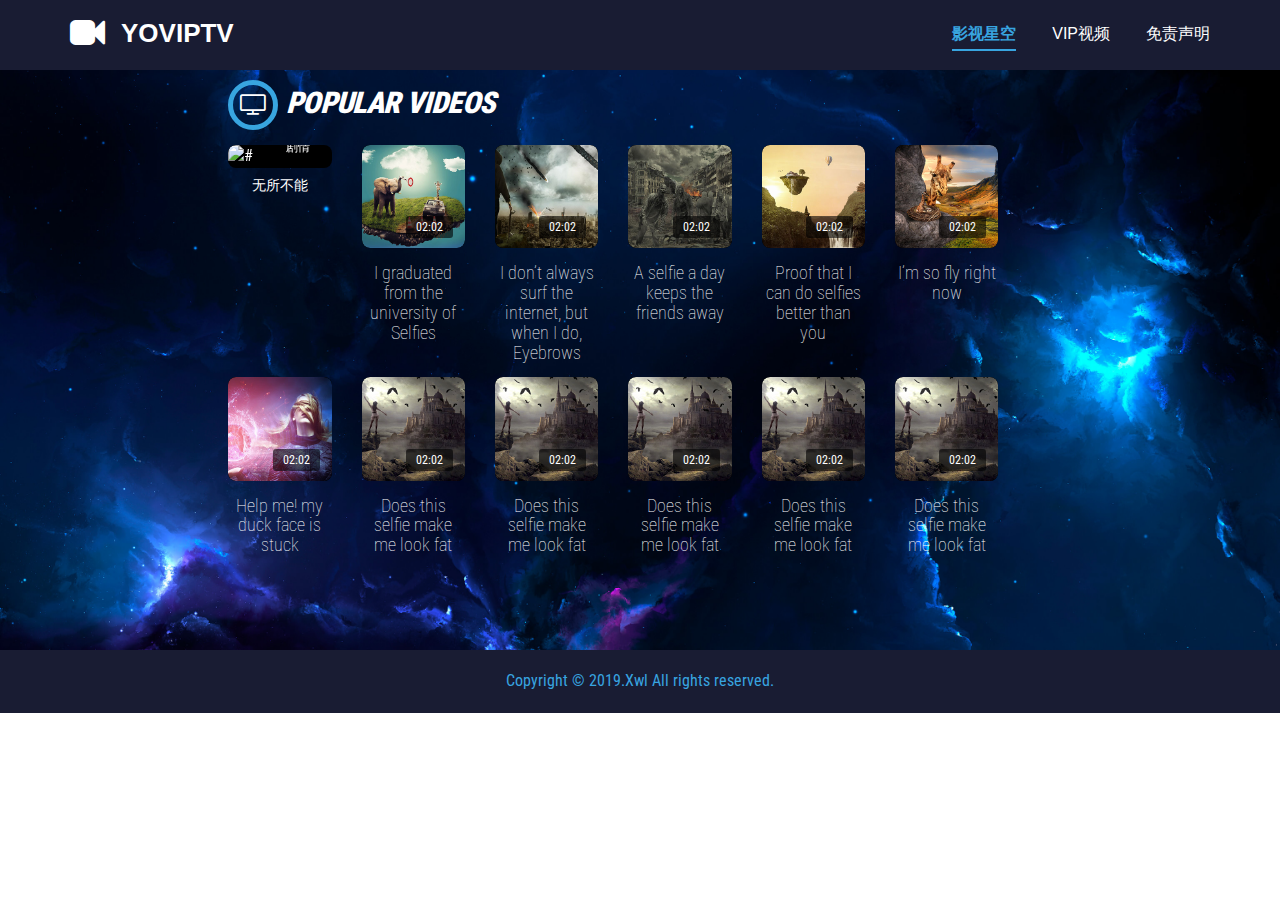
==== commit 14e69643: "modify index css" ====
--- a/index.html
+++ b/index.html
@@ -22,27 +22,29 @@
     <link href="css/lity.css" rel="stylesheet">
 </head>
 <body>
-    <nav role="navigation" class="navbar navbar-default">
-        <div class="container">
-            <div class="navbar-header">
-                <button data-target="#navbar-collapse-02" data-toggle="collapse" class="navbar-toggle" type="button">
-                    <span class="sr-only">Toggle navigation</span>
-                    <span class="icon-bar"></span>
-                    <span class="icon-bar"></span>
-                    <span class="icon-bar"></span>
-                </button>
-                <a href="#" class="navbar-brand brand"><i
-                        class="fa fa-video-camera"></i><span>YoVipTV</span><span></span></a>
+    <header class="header">
+        <nav role="navigation" class="navbar navbar-default">
+            <div class="container">
+                <div class="navbar-header">
+                    <button data-target="#navbar-collapse-02" data-toggle="collapse" class="navbar-toggle" type="button">
+                        <span class="sr-only">Toggle navigation</span>
+                        <span class="icon-bar"></span>
+                        <span class="icon-bar"></span>
+                        <span class="icon-bar"></span>
+                    </button>
+                    <a href="#" class="navbar-brand brand"><i
+                            class="fa fa-video-camera"></i><span>YoVipTV</span><span></span></a>
+                </div>
+                <div id="navbar-collapse-02" class="collapse navbar-collapse">
+                    <ul class="nav navbar-nav navbar-right">
+                        <li class="active"><a class="scroll" href="http://www.yoviptv.com">影视星空</a></li>
+                        <li><a class="scroll" href="http://www.yoviptv.com">VIP视频</a></li>
+                        <li><a class="scroll" href="javascript:layer.msg('本站视频解析功能，仅供娱乐学习，切勿用于商业用途，谢谢！')">免责声明</a></li>
+                    </ul>
+                </div>
             </div>
-            <div id="navbar-collapse-02" class="collapse navbar-collapse">
-                <ul class="nav navbar-nav navbar-right">
-                    <li class="active"><a class="scroll" href="http://www.yoviptv.com">VIP视频</a></li>
-                    <li><a class="scroll" href="javascript:layer.msg('正在整理中...')">影视星空</a></li>
-                    <li><a class="scroll" href="javascript:layer.msg('本站视频解析功能，仅供娱乐学习，切勿用于商业用途，谢谢！')">免责声明</a></li>
-                </ul>
-            </div>
-        </div>
-    </nav>
+        </nav>
+    </header>
     <div id="home1" class="container-fluid standard-bg">
         <div class="row">
             <!-- SIDEBAR -->
@@ -57,14 +59,11 @@
                         <!-- ARTICLES -->
                         <div class="col-lg-9 col-md-12 col-sm-12">
                             <div class="row auto-clear">
-                                <article class="col-lg-2 col-md-6 col-sm-4">
+                                <article class="col-lg-2 col-md-3 col-sm-4">
                                     <!-- POST L size -->
                                     <div class="post post-medium">
                                         <div class="thumbr">
                                             <a class="afterglow post-thumb" href="" data-lity>
-                                                <span class="play-btn-border" title="Play"><i
-                                                        class="fa fa-play-circle headline-round"
-                                                        aria-hidden="true"></i></span>
                                                 <div class="cactus-note ct-time font-size-1"><span>剧情</span></div>
                                                 <img class="img-responsive"
                                                      src="http://img.kuyun88.com/pic/uploadimg/2018-6/201861011314721785.jpg"
@@ -72,29 +71,17 @@
                                             </a>
                                         </div>
                                         <div class="infor">
-                                            <h4>
+                                            <h5>
                                                 <a class="title" href="#">无所不能</a>
-                                            </h4>
-                                            <span class="posts-txt" title="Posts from Channel"><i class="fa fa-thumbs-up"
-                                                                                                  aria-hidden="true"></i>20.895</span>
-                                            <div class="ratings">
-                                                <i class="fa fa-star" aria-hidden="true"></i>
-                                                <i class="fa fa-star" aria-hidden="true"></i>
-                                                <i class="fa fa-star-half-o" aria-hidden="true"></i>
-                                                <i class="fa fa-star-o"></i>
-                                                <i class="fa fa-star-half"></i>
-                                            </div>
-                                        </div>
-                                    </div>
-                                </article>
-                                <article class="col-lg-2 col-md-6 col-sm-4">
-                                    <!-- POST L size -->
-                                    <div class="post post-medium">
-                                        <div class="thumbr">
-                                            <a class="post-thumb" href="" data-lity>
-                                                <span class="play-btn-border" title="Play"><i
-                                                        class="fa fa-play-circle headline-round"
-                                                        aria-hidden="true"></i></span>
+                                            </h5>
+                                        </div>
+                                    </div>
+                                </article>
+                                <article class="col-lg-2 col-md-3 col-sm-4">
+                                    <!-- POST L size -->
+                                    <div class="post post-medium">
+                                        <div class="thumbr">
+                                            <a class="post-thumb" href="" data-lity>
                                                 <div class="cactus-note ct-time font-size-1"><span>02:02</span></div>
                                                 <img class="img-responsive" src="img/thumbs/thumb-s2.jpg" alt="#">
                                             </a>
@@ -103,26 +90,14 @@
                                             <h4>
                                                 <a class="title" href="#">I graduated from the university of Selfies</a>
                                             </h4>
-                                            <span class="posts-txt" title="Posts from Channel"><i class="fa fa-thumbs-up"
-                                                                                                  aria-hidden="true"></i>20.895</span>
-                                            <div class="ratings">
-                                                <i class="fa fa-star" aria-hidden="true"></i>
-                                                <i class="fa fa-star" aria-hidden="true"></i>
-                                                <i class="fa fa-star-half-o" aria-hidden="true"></i>
-                                                <i class="fa fa-star-o"></i>
-                                                <i class="fa fa-star-half"></i>
-                                            </div>
-                                        </div>
-                                    </div>
-                                </article>
-                                <article class="col-lg-2 col-md-6 col-sm-4">
-                                    <!-- POST L size -->
-                                    <div class="post post-medium">
-                                        <div class="thumbr">
-                                            <a class="post-thumb" href="" data-lity>
-                                                <span class="play-btn-border" title="Play"><i
-                                                        class="fa fa-play-circle headline-round"
-                                                        aria-hidden="true"></i></span>
+                                        </div>
+                                    </div>
+                                </article>
+                                <article class="col-lg-2 col-md-3 col-sm-4">
+                                    <!-- POST L size -->
+                                    <div class="post post-medium">
+                                        <div class="thumbr">
+                                            <a class="post-thumb" href="" data-lity>
                                                 <div class="cactus-note ct-time font-size-1"><span>02:02</span></div>
                                                 <img class="img-responsive" src="img/thumbs/thumb-s3.jpg" alt="#">
                                             </a>
@@ -132,26 +107,14 @@
                                                 <a class="title" href="#">I don’t always surf the internet, but when I do,
                                                     Eyebrows</a>
                                             </h4>
-                                            <span class="posts-txt" title="Posts from Channel"><i class="fa fa-thumbs-up"
-                                                                                                  aria-hidden="true"></i>20.895</span>
-                                            <div class="ratings">
-                                                <i class="fa fa-star" aria-hidden="true"></i>
-                                                <i class="fa fa-star" aria-hidden="true"></i>
-                                                <i class="fa fa-star-half-o" aria-hidden="true"></i>
-                                                <i class="fa fa-star-o"></i>
-                                                <i class="fa fa-star-half"></i>
-                                            </div>
-                                        </div>
-                                    </div>
-                                </article>
-                                <article class="col-lg-2 col-md-6 col-sm-4">
-                                    <!-- POST L size -->
-                                    <div class="post post-medium">
-                                        <div class="thumbr">
-                                            <a class="post-thumb" href="" data-lity>
-                                                <span class="play-btn-border" title="Play"><i
-                                                        class="fa fa-play-circle headline-round"
-                                                        aria-hidden="true"></i></span>
+                                        </div>
+                                    </div>
+                                </article>
+                                <article class="col-lg-2 col-md-3 col-sm-4">
+                                    <!-- POST L size -->
+                                    <div class="post post-medium">
+                                        <div class="thumbr">
+                                            <a class="post-thumb" href="" data-lity>
                                                 <div class="cactus-note ct-time font-size-1"><span>02:02</span></div>
                                                 <img class="img-responsive" src="img/thumbs/thumb-s4.jpg" alt="#">
                                             </a>
@@ -160,26 +123,14 @@
                                             <h4>
                                                 <a class="title" href="#">A selfie a day keeps the friends away</a>
                                             </h4>
-                                            <span class="posts-txt" title="Posts from Channel"><i class="fa fa-thumbs-up"
-                                                                                                  aria-hidden="true"></i>20.895</span>
-                                            <div class="ratings">
-                                                <i class="fa fa-star" aria-hidden="true"></i>
-                                                <i class="fa fa-star" aria-hidden="true"></i>
-                                                <i class="fa fa-star-half-o" aria-hidden="true"></i>
-                                                <i class="fa fa-star-o"></i>
-                                                <i class="fa fa-star-half"></i>
-                                            </div>
-                                        </div>
-                                    </div>
-                                </article>
-                                <article class="col-lg-2 col-md-6 col-sm-4">
-                                    <!-- POST L size -->
-                                    <div class="post post-medium">
-                                        <div class="thumbr">
-                                            <a class="post-thumb" href="" data-lity>
-                                                <span class="play-btn-border" title="Play"><i
-                                                        class="fa fa-play-circle headline-round"
-                                                        aria-hidden="true"></i></span>
+                                        </div>
+                                    </div>
+                                </article>
+                                <article class="col-lg-2 col-md-3 col-sm-4">
+                                    <!-- POST L size -->
+                                    <div class="post post-medium">
+                                        <div class="thumbr">
+                                            <a class="post-thumb" href="" data-lity>
                                                 <div class="cactus-note ct-time font-size-1"><span>02:02</span></div>
                                                 <img class="img-responsive" src="img/thumbs/thumb-s5.jpg" alt="#">
                                             </a>
@@ -188,26 +139,14 @@
                                             <h4>
                                                 <a class="title" href="#">Proof that I can do selfies better than you</a>
                                             </h4>
-                                            <span class="posts-txt" title="Posts from Channel"><i class="fa fa-thumbs-up"
-                                                                                                  aria-hidden="true"></i>20.895</span>
-                                            <div class="ratings">
-                                                <i class="fa fa-star" aria-hidden="true"></i>
-                                                <i class="fa fa-star" aria-hidden="true"></i>
-                                                <i class="fa fa-star-half-o" aria-hidden="true"></i>
-                                                <i class="fa fa-star-o"></i>
-                                                <i class="fa fa-star-half"></i>
-                                            </div>
-                                        </div>
-                                    </div>
-                                </article>
-                                <article class="col-lg-2 col-md-6 col-sm-4">
-                                    <!-- POST L size -->
-                                    <div class="post post-medium">
-                                        <div class="thumbr">
-                                            <a class="post-thumb" href="" data-lity>
-                                                <span class="play-btn-border" title="Play"><i
-                                                        class="fa fa-play-circle headline-round"
-                                                        aria-hidden="true"></i></span>
+                                        </div>
+                                    </div>
+                                </article>
+                                <article class="col-lg-2 col-md-3 col-sm-4">
+                                    <!-- POST L size -->
+                                    <div class="post post-medium">
+                                        <div class="thumbr">
+                                            <a class="post-thumb" href="" data-lity>
                                                 <div class="cactus-note ct-time font-size-1"><span>02:02</span></div>
                                                 <img class="img-responsive" src="img/thumbs/thumb-s6.jpg" alt="#">
                                             </a>
@@ -216,26 +155,14 @@
                                             <h4>
                                                 <a class="title" href="#">I’m so fly right now</a>
                                             </h4>
-                                            <span class="posts-txt" title="Posts from Channel"><i class="fa fa-thumbs-up"
-                                                                                                  aria-hidden="true"></i>20.895</span>
-                                            <div class="ratings">
-                                                <i class="fa fa-star" aria-hidden="true"></i>
-                                                <i class="fa fa-star" aria-hidden="true"></i>
-                                                <i class="fa fa-star-half-o" aria-hidden="true"></i>
-                                                <i class="fa fa-star-o"></i>
-                                                <i class="fa fa-star-half"></i>
-                                            </div>
-                                        </div>
-                                    </div>
-                                </article>
-                                <article class="col-lg-2 col-md-6 col-sm-4">
-                                    <!-- POST L size -->
-                                    <div class="post post-medium">
-                                        <div class="thumbr">
-                                            <a class="post-thumb" href="" data-lity>
-                                                <span class="play-btn-border" title="Play"><i
-                                                        class="fa fa-play-circle headline-round"
-                                                        aria-hidden="true"></i></span>
+                                        </div>
+                                    </div>
+                                </article>
+                                <article class="col-lg-2 col-md-3 col-sm-4">
+                                    <!-- POST L size -->
+                                    <div class="post post-medium">
+                                        <div class="thumbr">
+                                            <a class="post-thumb" href="" data-lity>
                                                 <div class="cactus-note ct-time font-size-1"><span>02:02</span></div>
                                                 <img class="img-responsive" src="img/thumbs/thumb-s7.jpg" alt="#">
                                             </a>
@@ -244,155 +171,86 @@
                                             <h4>
                                                 <a class="title" href="#">Help me! my duck face is stuck</a>
                                             </h4>
-                                            <span class="posts-txt" title="Posts from Channel"><i class="fa fa-thumbs-up"
-                                                                                                  aria-hidden="true"></i>20.895</span>
-                                            <div class="ratings">
-                                                <i class="fa fa-star" aria-hidden="true"></i>
-                                                <i class="fa fa-star" aria-hidden="true"></i>
-                                                <i class="fa fa-star-half-o" aria-hidden="true"></i>
-                                                <i class="fa fa-star-o"></i>
-                                                <i class="fa fa-star-half"></i>
-                                            </div>
-                                        </div>
-                                    </div>
-                                </article>
-                                <article class="col-lg-2 col-md-6 col-sm-4">
-                                    <!-- POST L size -->
-                                    <div class="post post-medium">
-                                        <div class="thumbr">
-                                            <a class="post-thumb" href="" data-lity>
-                                                <span class="play-btn-border" title="Play"><i
-                                                        class="fa fa-play-circle headline-round"
-                                                        aria-hidden="true"></i></span>
-                                                <div class="cactus-note ct-time font-size-1"><span>02:02</span></div>
-                                                <img class="img-responsive" src="img/thumbs/thumb-s8.jpg" alt="#">
-                                            </a>
-                                        </div>
-                                        <div class="infor">
-                                            <h4>
-                                                <a class="title" href="#">Does this selfie make me look fat</a>
-                                            </h4>
-                                            <span class="posts-txt" title="Posts from Channel"><i class="fa fa-thumbs-up"
-                                                                                                  aria-hidden="true"></i>20.895</span>
-                                            <div class="ratings">
-                                                <i class="fa fa-star" aria-hidden="true"></i>
-                                                <i class="fa fa-star" aria-hidden="true"></i>
-                                                <i class="fa fa-star-half-o" aria-hidden="true"></i>
-                                                <i class="fa fa-star-o"></i>
-                                                <i class="fa fa-star-half"></i>
-                                            </div>
-                                        </div>
-                                    </div>
-                                </article>
-                                <article class="col-lg-2 col-md-6 col-sm-4">
-                                    <!-- POST L size -->
-                                    <div class="post post-medium">
-                                        <div class="thumbr">
-                                            <a class="post-thumb" href="" data-lity>
-                                                <span class="play-btn-border" title="Play"><i
-                                                        class="fa fa-play-circle headline-round"
-                                                        aria-hidden="true"></i></span>
-                                                <div class="cactus-note ct-time font-size-1"><span>02:02</span></div>
-                                                <img class="img-responsive" src="img/thumbs/thumb-s8.jpg" alt="#">
-                                            </a>
-                                        </div>
-                                        <div class="infor">
-                                            <h4>
-                                                <a class="title" href="#">Does this selfie make me look fat</a>
-                                            </h4>
-                                            <span class="posts-txt" title="Posts from Channel"><i class="fa fa-thumbs-up"
-                                                                                                  aria-hidden="true"></i>20.895</span>
-                                            <div class="ratings">
-                                                <i class="fa fa-star" aria-hidden="true"></i>
-                                                <i class="fa fa-star" aria-hidden="true"></i>
-                                                <i class="fa fa-star-half-o" aria-hidden="true"></i>
-                                                <i class="fa fa-star-o"></i>
-                                                <i class="fa fa-star-half"></i>
-                                            </div>
-                                        </div>
-                                    </div>
-                                </article>
-                                <article class="col-lg-2 col-md-6 col-sm-4">
-                                    <!-- POST L size -->
-                                    <div class="post post-medium">
-                                        <div class="thumbr">
-                                            <a class="post-thumb" href="" data-lity>
-                                                <span class="play-btn-border" title="Play"><i
-                                                        class="fa fa-play-circle headline-round"
-                                                        aria-hidden="true"></i></span>
-                                                <div class="cactus-note ct-time font-size-1"><span>02:02</span></div>
-                                                <img class="img-responsive" src="img/thumbs/thumb-s8.jpg" alt="#">
-                                            </a>
-                                        </div>
-                                        <div class="infor">
-                                            <h4>
-                                                <a class="title" href="#">Does this selfie make me look fat</a>
-                                            </h4>
-                                            <span class="posts-txt" title="Posts from Channel"><i class="fa fa-thumbs-up"
-                                                                                                  aria-hidden="true"></i>20.895</span>
-                                            <div class="ratings">
-                                                <i class="fa fa-star" aria-hidden="true"></i>
-                                                <i class="fa fa-star" aria-hidden="true"></i>
-                                                <i class="fa fa-star-half-o" aria-hidden="true"></i>
-                                                <i class="fa fa-star-o"></i>
-                                                <i class="fa fa-star-half"></i>
-                                            </div>
-                                        </div>
-                                    </div>
-                                </article>
-                                <article class="col-lg-2 col-md-6 col-sm-4">
-                                    <!-- POST L size -->
-                                    <div class="post post-medium">
-                                        <div class="thumbr">
-                                            <a class="post-thumb" href="" data-lity>
-                                                <span class="play-btn-border" title="Play"><i
-                                                        class="fa fa-play-circle headline-round"
-                                                        aria-hidden="true"></i></span>
-                                                <div class="cactus-note ct-time font-size-1"><span>02:02</span></div>
-                                                <img class="img-responsive" src="img/thumbs/thumb-s8.jpg" alt="#">
-                                            </a>
-                                        </div>
-                                        <div class="infor">
-                                            <h4>
-                                                <a class="title" href="#">Does this selfie make me look fat</a>
-                                            </h4>
-                                            <span class="posts-txt" title="Posts from Channel"><i class="fa fa-thumbs-up"
-                                                                                                  aria-hidden="true"></i>20.895</span>
-                                            <div class="ratings">
-                                                <i class="fa fa-star" aria-hidden="true"></i>
-                                                <i class="fa fa-star" aria-hidden="true"></i>
-                                                <i class="fa fa-star-half-o" aria-hidden="true"></i>
-                                                <i class="fa fa-star-o"></i>
-                                                <i class="fa fa-star-half"></i>
-                                            </div>
-                                        </div>
-                                    </div>
-                                </article>
-                                <article class="col-lg-2 col-md-6 col-sm-4">
-                                    <!-- POST L size -->
-                                    <div class="post post-medium">
-                                        <div class="thumbr">
-                                            <a class="post-thumb" href="" data-lity>
-                                                <span class="play-btn-border" title="Play"><i
-                                                        class="fa fa-play-circle headline-round"
-                                                        aria-hidden="true"></i></span>
-                                                <div class="cactus-note ct-time font-size-1"><span>02:02</span></div>
-                                                <img class="img-responsive" src="img/thumbs/thumb-s8.jpg" alt="#">
-                                            </a>
-                                        </div>
-                                        <div class="infor">
-                                            <h4>
-                                                <a class="title" href="#">Does this selfie make me look fat</a>
-                                            </h4>
-                                            <span class="posts-txt" title="Posts from Channel"><i class="fa fa-thumbs-up"
-                                                                                                  aria-hidden="true"></i>20.895</span>
-                                            <div class="ratings">
-                                                <i class="fa fa-star" aria-hidden="true"></i>
-                                                <i class="fa fa-star" aria-hidden="true"></i>
-                                                <i class="fa fa-star-half-o" aria-hidden="true"></i>
-                                                <i class="fa fa-star-o"></i>
-                                                <i class="fa fa-star-half"></i>
-                                            </div>
+                                        </div>
+                                    </div>
+                                </article>
+                                <article class="col-lg-2 col-md-3 col-sm-4">
+                                    <!-- POST L size -->
+                                    <div class="post post-medium">
+                                        <div class="thumbr">
+                                            <a class="post-thumb" href="" data-lity>
+                                                <div class="cactus-note ct-time font-size-1"><span>02:02</span></div>
+                                                <img class="img-responsive" src="img/thumbs/thumb-s8.jpg" alt="#">
+                                            </a>
+                                        </div>
+                                        <div class="infor">
+                                            <h4>
+                                                <a class="title" href="#">Does this selfie make me look fat</a>
+                                            </h4>
+                                        </div>
+                                    </div>
+                                </article>
+                                <article class="col-lg-2 col-md-3 col-sm-4">
+                                    <!-- POST L size -->
+                                    <div class="post post-medium">
+                                        <div class="thumbr">
+                                            <a class="post-thumb" href="" data-lity>
+                                                <div class="cactus-note ct-time font-size-1"><span>02:02</span></div>
+                                                <img class="img-responsive" src="img/thumbs/thumb-s8.jpg" alt="#">
+                                            </a>
+                                        </div>
+                                        <div class="infor">
+                                            <h4>
+                                                <a class="title" href="#">Does this selfie make me look fat</a>
+                                            </h4>
+                                        </div>
+                                    </div>
+                                </article>
+                                <article class="col-lg-2 col-md-3 col-sm-4">
+                                    <!-- POST L size -->
+                                    <div class="post post-medium">
+                                        <div class="thumbr">
+                                            <a class="post-thumb" href="" data-lity>
+                                                <div class="cactus-note ct-time font-size-1"><span>02:02</span></div>
+                                                <img class="img-responsive" src="img/thumbs/thumb-s8.jpg" alt="#">
+                                            </a>
+                                        </div>
+                                        <div class="infor">
+                                            <h4>
+                                                <a class="title" href="#">Does this selfie make me look fat</a>
+                                            </h4>
+                                        </div>
+                                    </div>
+                                </article>
+                                <article class="col-lg-2 col-md-3 col-sm-4">
+                                    <!-- POST L size -->
+                                    <div class="post post-medium">
+                                        <div class="thumbr">
+                                            <a class="post-thumb" href="" data-lity>
+                                                <div class="cactus-note ct-time font-size-1"><span>02:02</span></div>
+                                                <img class="img-responsive" src="img/thumbs/thumb-s8.jpg" alt="#">
+                                            </a>
+                                        </div>
+                                        <div class="infor">
+                                            <h4>
+                                                <a class="title" href="#">Does this selfie make me look fat</a>
+                                            </h4>
+                                        </div>
+                                    </div>
+                                </article>
+                                <article class="col-lg-2 col-md-3 col-sm-4">
+                                    <!-- POST L size -->
+                                    <div class="post post-medium">
+                                        <div class="thumbr">
+                                            <a class="post-thumb" href="" data-lity>
+                                                <div class="cactus-note ct-time font-size-1"><span>02:02</span></div>
+                                                <img class="img-responsive" src="img/thumbs/thumb-s8.jpg" alt="#">
+                                            </a>
+                                        </div>
+                                        <div class="infor">
+                                            <h4>
+                                                <a class="title" href="#">Does this selfie make me look fat</a>
+                                            </h4>
                                         </div>
                                     </div>
                                 </article>
@@ -416,8 +274,8 @@
             <footer>
                 <div class="row copyright-bottom text-center">
                     <div class="col-md-12 text-center">
-                        <p style="margin: 0">Copyright &copy; 2019.Xwl All rights reserved.<a target="_blank"
-                                                                                              href="http://www.yoviptv.com">优视频</a>
+                        <p style="margin: 0">Copyright &copy; 2019.Xwl All rights reserved.
+                            <!--<a target="_blank" href="http://www.yoviptv.com">优视频</a>-->
                         </p>
                     </div>
                 </div>
--- a/css/screen.css
+++ b/css/screen.css
@@ -12,11 +12,10 @@
 }
 /* COLOR SETUP */
 :root {
-  --primary-color: #4280e6;
+  --primary-color: #38A5E0;
   --secondary-color: #75a9ff;
   --third-color: #0d0d0d;
   --primary-bgcolor: #000;
-  --ratingstars-color: #ffb109;
 }
 /* GLOBAL */
 input, select, textarea {
@@ -124,6 +123,183 @@
     color: #fff;
     text-decoration: none;
 }
+
+/*	header
+/*----------------------------------------------------*/
+.header .navbar{
+    border: 0;
+    background-color: #191C33;
+    border-radius: 0;
+    margin-bottom: 0;
+    height: 70px;
+    padding-top: 9px;
+    padding-bottom: 9px;
+    z-index: 2;
+}
+
+.header .navbar-default .navbar-brand{
+    color: #fff;
+    height: 52px;
+    font-size: 26px;
+    line-height: 0;
+    font-weight: 700;
+    padding: 6px 15px;
+    text-transform: uppercase;
+}
+
+.header .navbar-default .navbar-brand > span{
+    display: block;
+    margin-top: -17px;
+    text-indent: 51px
+}
+
+.header .navbar-default .navbar-brand span:last-child {
+    /*color: var(--primary-color);*/
+    display: block;
+    font-family: 'Roboto Slab', serif;
+    font-size: 14px;
+    letter-spacing: 0.3px;
+    line-height: 0;
+    text-indent: 52px;
+    text-transform: uppercase;
+    margin-top: 19px;
+}
+
+.header .navbar-default .navbar-brand i{
+    /*margin-right: 10px;*/
+    /*background-color: #01BF86;*/
+    border-radius: 4px;
+    font-size: 35px;
+    height: 40px;
+    /*padding-top: 7px;*/
+    text-align: center;
+    width: 40px;
+}
+
+.header .navbar-nav{
+    background-color: #191C33;
+    margin-bottom: 0;
+    margin-top: 0;
+}
+
+.header .navbar-nav > li:last-child > a{
+    margin-right: 0
+}
+
+.header .navbar-nav > li > a{
+    background-color: transparent;
+    color: #fff;
+    display: inline-block;
+    padding-left: 0;
+    padding-right: 0;
+    margin-left: 18px;
+    margin-right: 18px;
+    text-transform: uppercase;
+}
+
+.header .navbar-default .navbar-nav > li > a::after,
+.header .navbar-default .navbar-nav > .active > a::after {
+    background-color: var(--primary-color);
+    content: "";
+    display: inline-block;
+    height: 2px;
+    left: 0;
+    position: absolute;
+    bottom: 8px;
+    width: 0;
+    z-index: 1;
+    -webkit-transition: all 0.3s ease 0s;
+    transition: all 0.3s ease 0s;
+}
+
+.header .navbar-default .navbar-nav > .active > a::after,
+.header .navbar-default .navbar-nav > li > a:hover::after {
+    width: 100%;
+}
+
+.header  .navbar-default .navbar-toggle {
+    background-color: #191C33;
+    border-color: #fff;
+    border-width: 2px;
+    border-radius: 3px;
+}
+
+.header .navbar-default .navbar-collapse.in{
+    margin-top: 8px;
+    border-top: 1px solid #4e4e4e;
+}
+
+.header .navbar-default .navbar-collapse,
+.header .navbar-default .navbar-form {
+    border-color: transparent;
+    box-shadow: none;
+    -webkit-transition: all 0.5s ease;
+    transition: all 0.5s ease;
+}
+
+.header .navbar-default .navbar-toggle:hover,
+.header .navbar-default .navbar-toggle:focus {
+    background-color: transparent;
+}
+
+.header .navbar-default .navbar-nav > .active > a,
+.header .navbar-default .navbar-nav > .active > a:hover,
+.header .navbar-default .navbar-nav > .active > a:focus{
+    background-color: transparent;
+    font-weight: 700;
+    color: var(--primary-color);
+}
+
+.header .navbar-default .navbar-nav > li > a:hover{
+    background-color: transparent;
+    color: #fff;
+}
+
+.header .navbar-default .navbar-nav > li > a:focus {
+    background-color: transparent;
+    color: #fff;
+}
+
+.header .navbar-default .navbar-brand:hover,
+.header .navbar-default .navbar-brand:focus{
+    color: #fff;
+}
+
+.header .navbar-nav > li > a.nav-button:hover:after{
+    display: none;
+}
+
+.header .navbar-nav > li > a.nav-button:focus,
+.header .navbar-nav > li > a.nav-button:hover{
+    border: 0;
+    color: #fff;
+    background-color: #10132D;
+}
+
+.header .navbar-nav > li > a.nav-button{
+    background-color: #38A5E0;
+    margin-top: 10px;
+    font-size: 13px;
+    margin-bottom: 10px;
+    padding: 8px 18px;
+    font-weight: 400;
+    border-radius: 3px;
+    line-height: 15px;
+    border-top: 0;
+    font-family: 'Roboto Slab', serif;
+    -webkit-transition: all 0.4s ease;
+    transition: all 0.4s ease;
+}
+/* end navbar */
+
+/* header */
+.header {
+    /*background: url('../images/header.jpg') no-repeat scroll center 69px / cover ;*/
+    position: relative;
+    /*background: url('../images/bk0.jpg') no-repeat scroll;*/
+    font-family: 'Titillium Web', sans-serif;
+}
+
 /* BASE */
 html, body { height: 100% !important; height:auto; margin: 0 auto;  background-color: var(--primary-bgcolor, #000);}
 html { font-size:100%; }
@@ -131,6 +307,7 @@
 h1,h2,h3,h4,h5,h6 {
 	font-family: 'Roboto Condensed', sans-serif;
 	font-weight:lighter;
+    text-align: center;
 }
 h4 {
 	margin:15px 0;
@@ -213,9 +390,9 @@
 	padding-bottom: 30px;
 }
 .footer-background {
-	padding-top:80px;
-	padding-bottom:80px;
-	background:#080b12 url('../img/backgrounds/bottom-bg-img.png') no-repeat center center fixed;
+    color: var(--primary-color);
+    padding-bottom: 20px;
+    background-color: #191C33;
     -webkit-background-size: cover;
     -moz-background-size: cover;
     background-size: cover;
@@ -225,57 +402,6 @@
     background-repeat: no-repeat;
 }
 #bottom-banner {padding:50px;}
-/* MISC */
-.ratings {
-	display:block;
-	color: var(--ratingstars-color);
-	margin:20px 0;
-}
-.play-btn {
-	padding:18px 20px;
-	border-radius:50%;
-	background: rgba(0, 0, 0, 0.4);
-	display:inline-block;
-	z-index:999;
-	
-	transition: all 0.1s linear 0s;
-}
-.play-btn-border {
-	background: rgba(0, 0, 0, 0.6);
-	border-radius:50%;
-	padding:15px 0px;
-	display:inline-block;
-	z-index:2;
-	opacity:0;
-	position: absolute;
-	left:50%;
-	top:50%;
-	transition: all 0.1s linear 0s;
-	transform: translate(-50%, -50%) scale(1.4, 1.4);
-}
-.post:hover .play-btn-border {
-	opacity:1;
-	transform: translate(-50%, -50%) scale(1, 1);
-}
-.play-btn-border i:hover {
-	border:5px solid var(--secondary-color);
-	padding:10px 14px;
-	border-radius:50%;
-	color:#fff;
-}
-.fa-play-circle {
-	color:#fff;
-	border:10px;
-	font-size:36px !important;
-	transition: all 0.1s linear 0s;
-}
-.post:hover .fa-play-circle{
-	color:#fff;
-}
-.post:hover .play-btn {
-	background: rgba(0, 0, 0, 0.8);
-	opacity:1;
-} 
 a.title {opacity:1; transition: all 0.1s linear 0s;}
 a.title:hover {opacity:0.6}
 a.post-thumb {
@@ -300,16 +426,7 @@
 	-moz-box-shadow: 0px 30px 13px -21px rgba(0,0,0,1);
 	box-shadow: 0px 30px 13px -21px rgba(0,0,0,1);
 }
-.headline-round {
-	border:5px solid var(--primary-color);
-	padding:10px 14px;
-	border-radius:50%;
-	color:#fff;
-}
-.posts-txt {color:#fff; font-size:14px; text-align:left; }
-.posts-txt i {color:#fff; padding-right:15px; }
 .fa-thumbs-up { color:#fff;}
-.infor .ratings {float:right; display:inline-block; margin:0;}
 /* VIDEO TIME */
 .cactus-note.ct-time {
     left: auto;
@@ -319,7 +436,7 @@
 	font-size:12px;
 }
 .cactus-note {
-    background-color: var(--primary-color);
+    background-color: rgba(0, 0, 0, 0.6);
     bottom: 0;
     color: #fff;
     left: 0;
